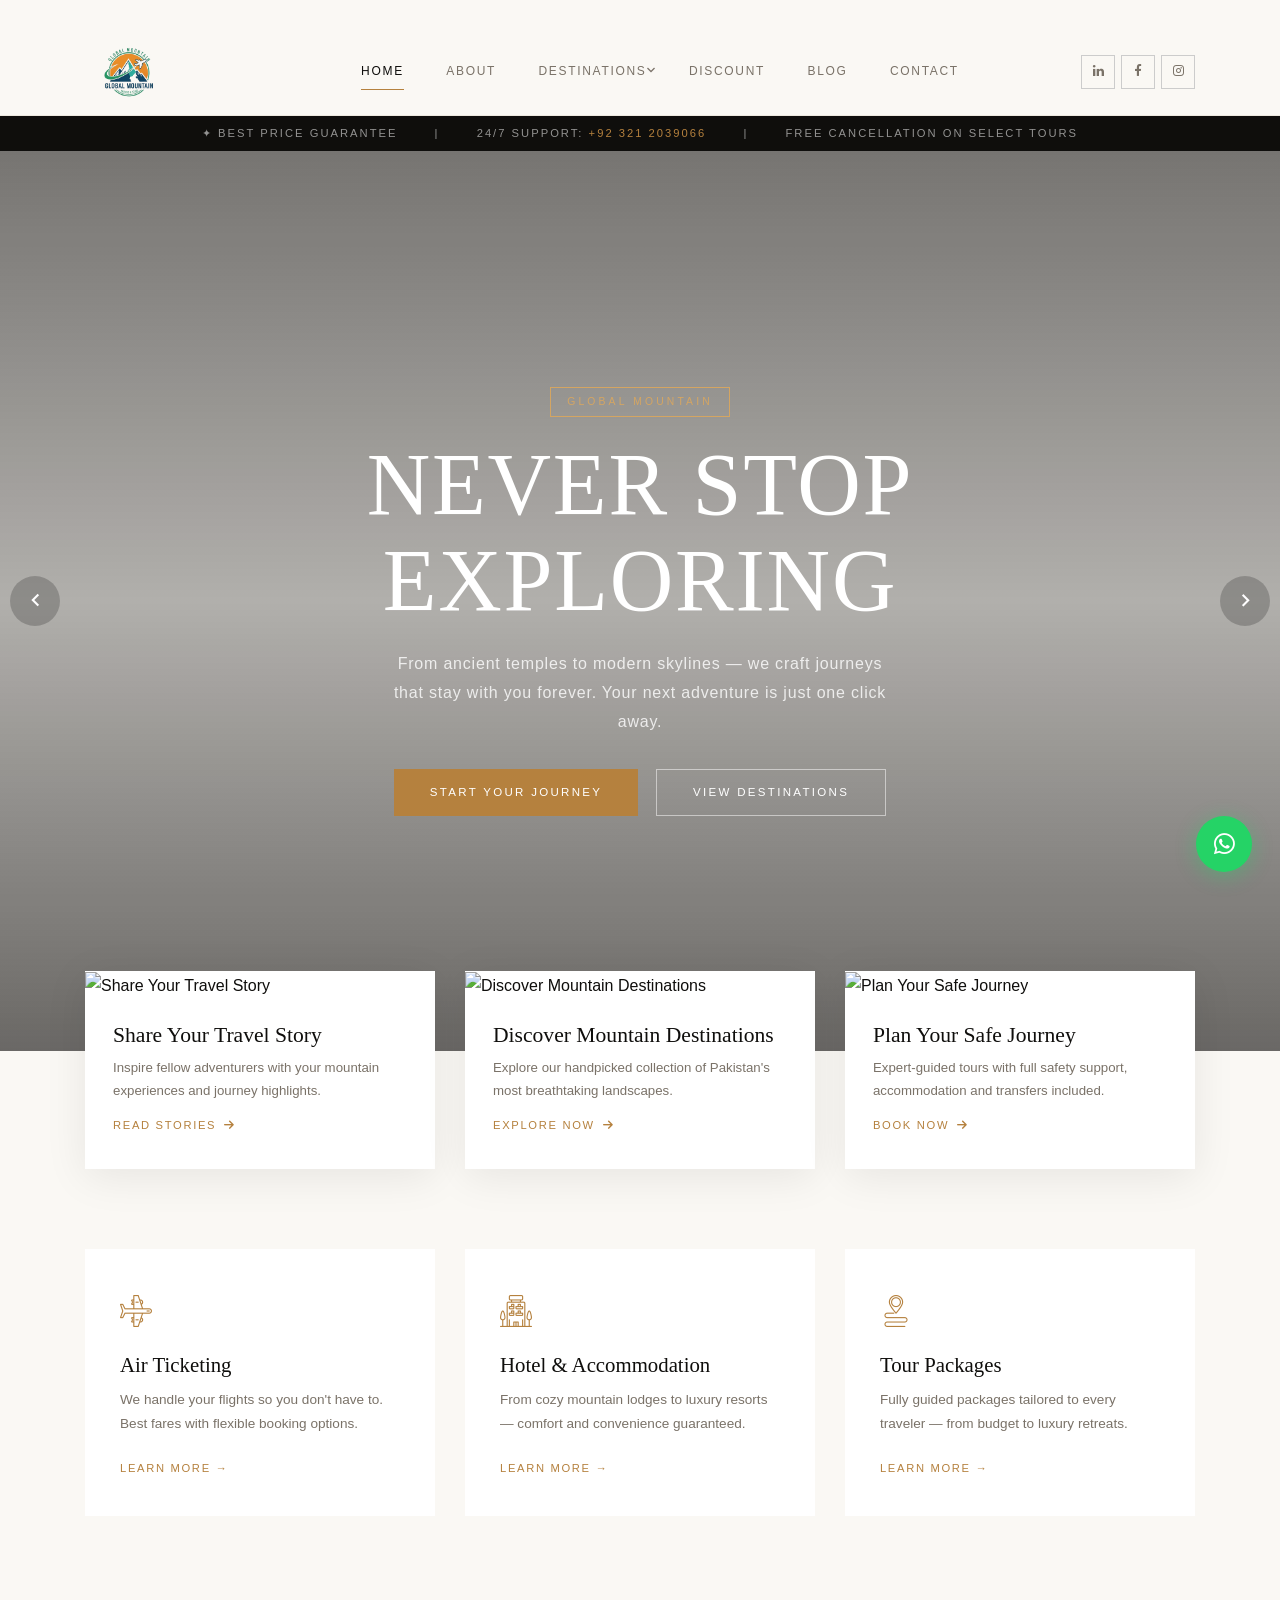
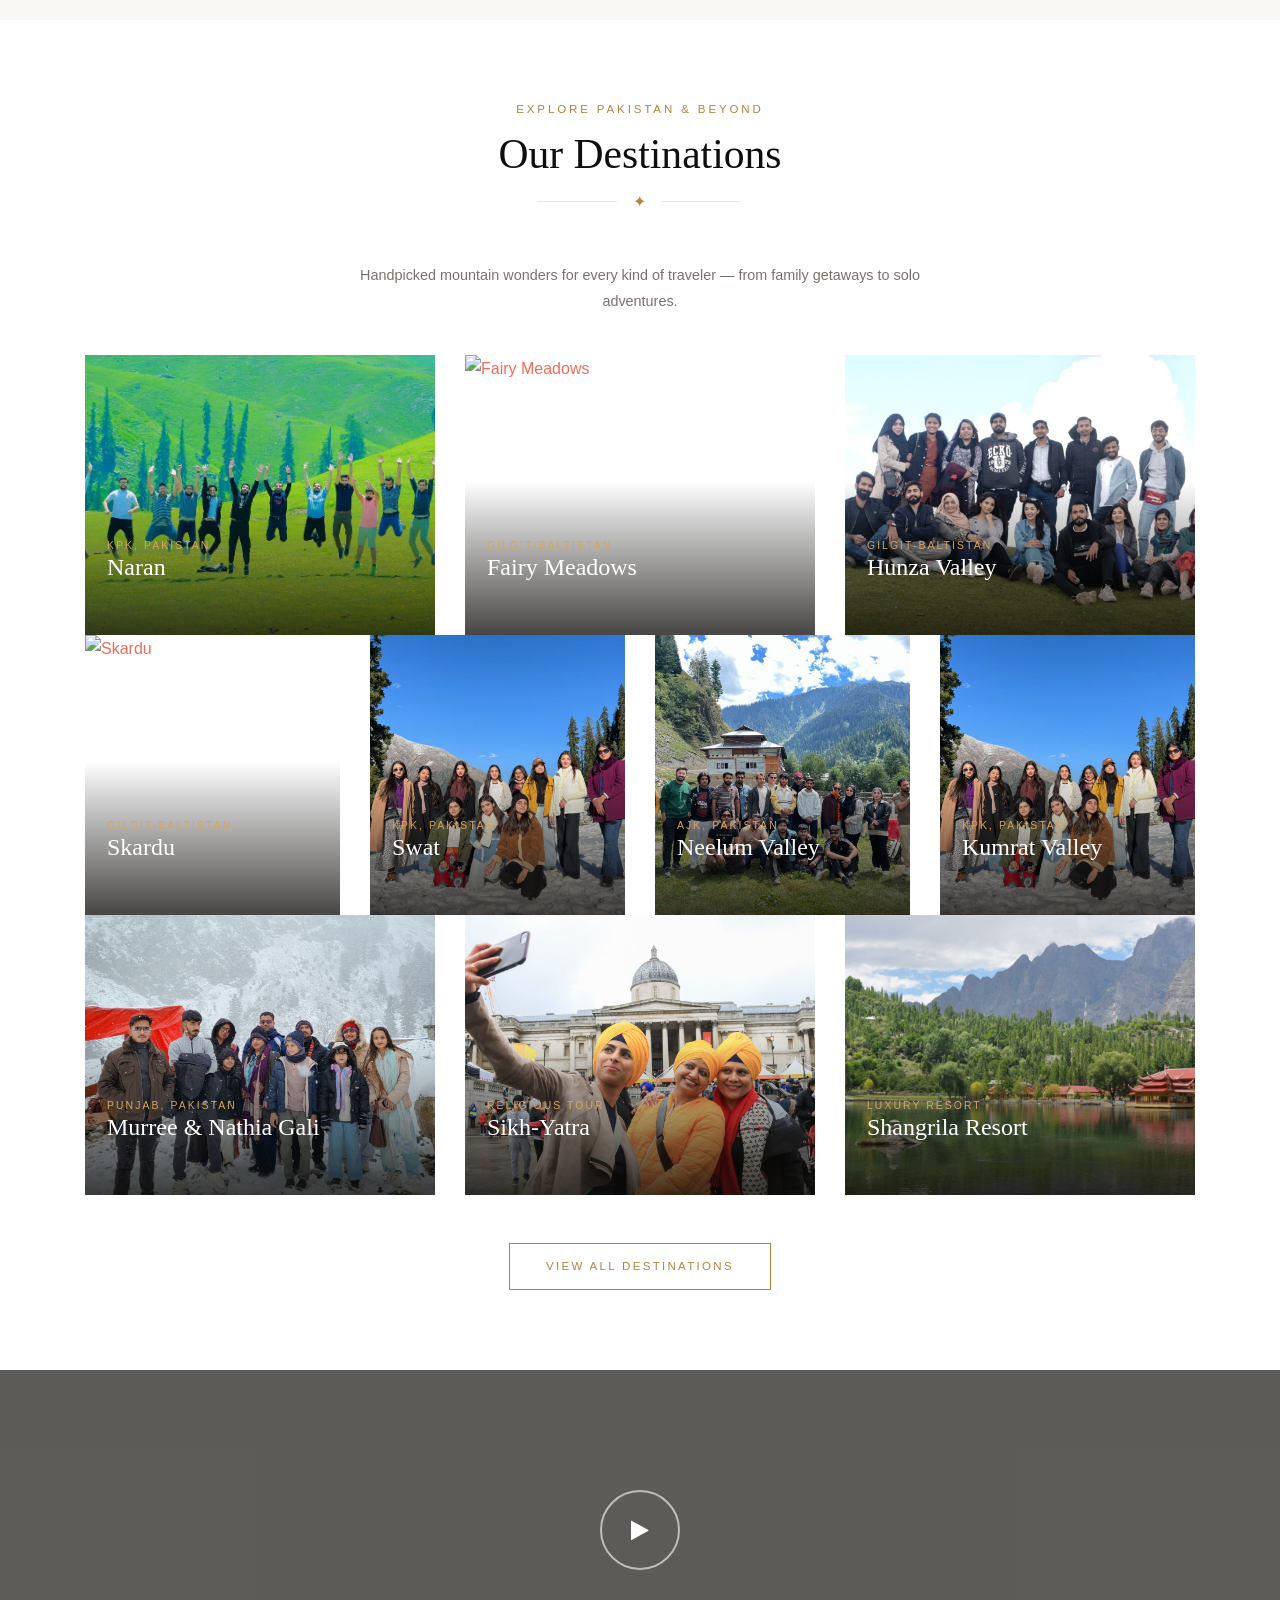
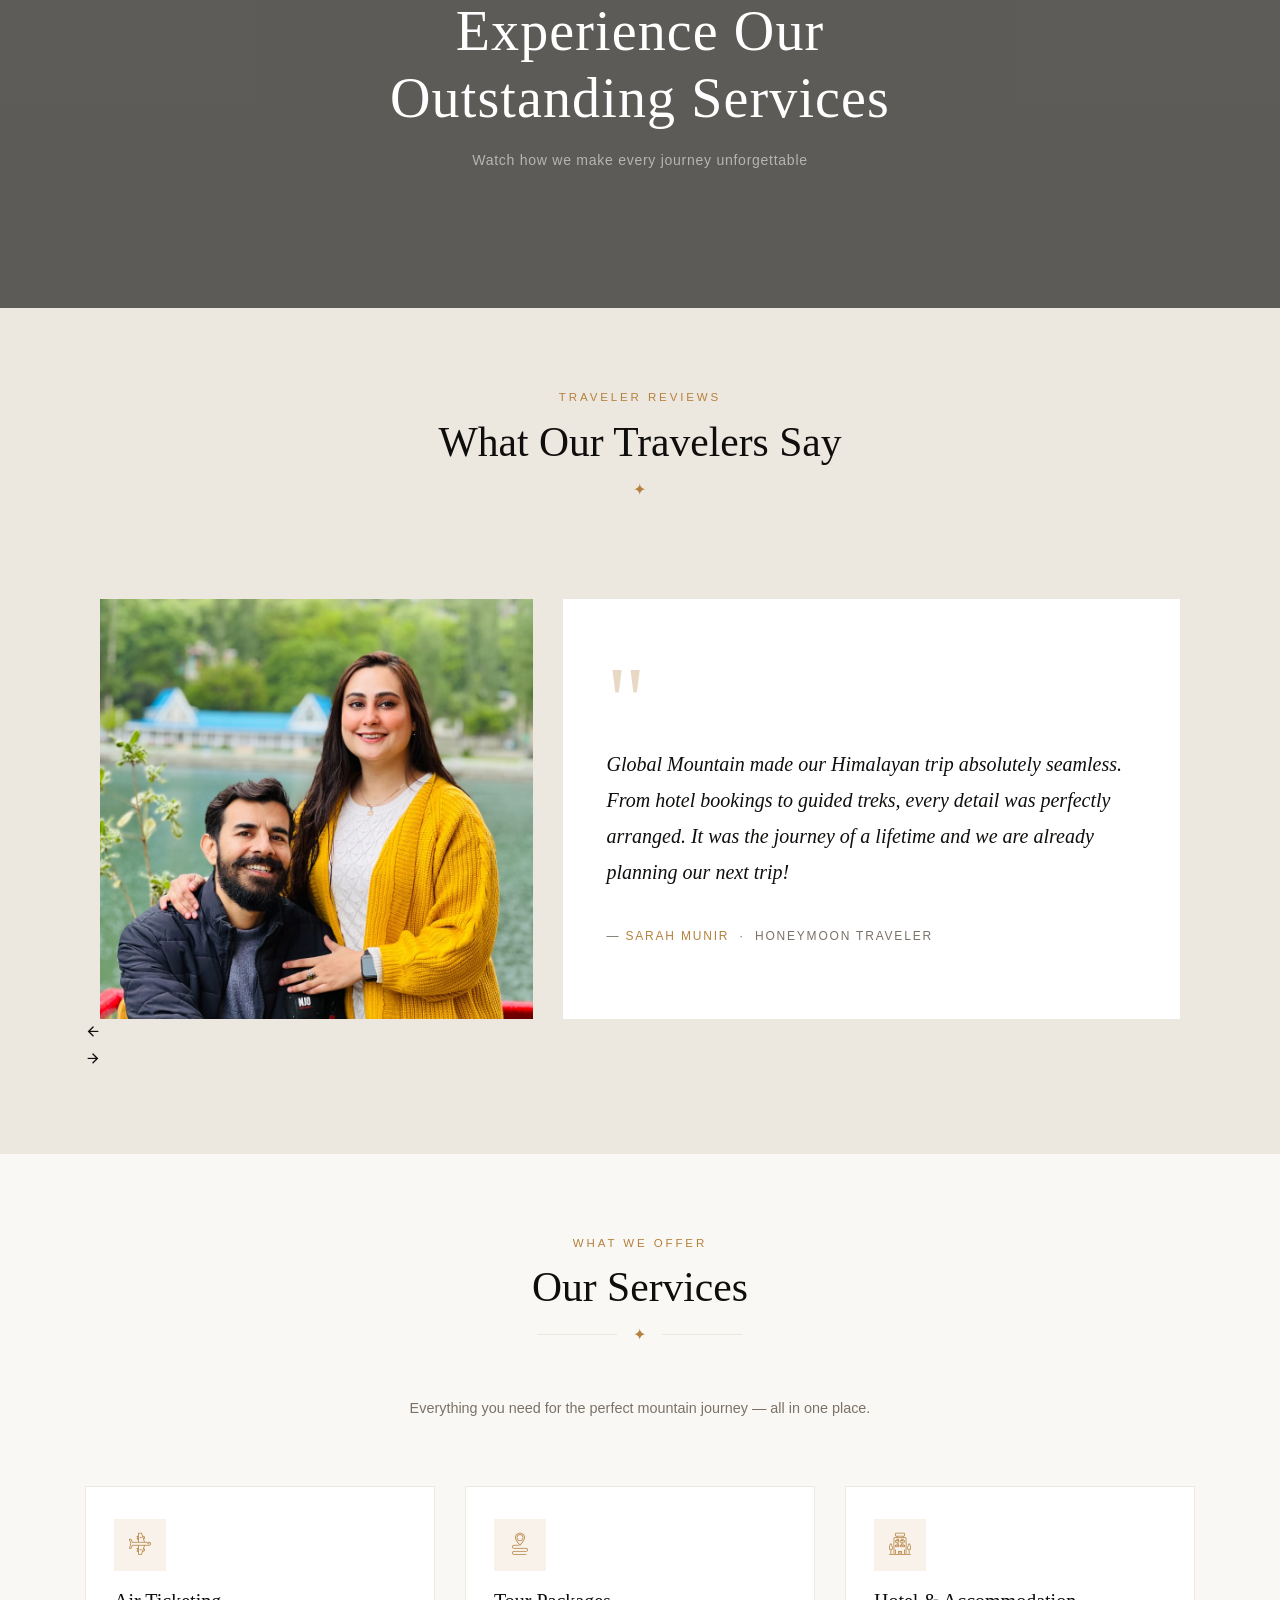
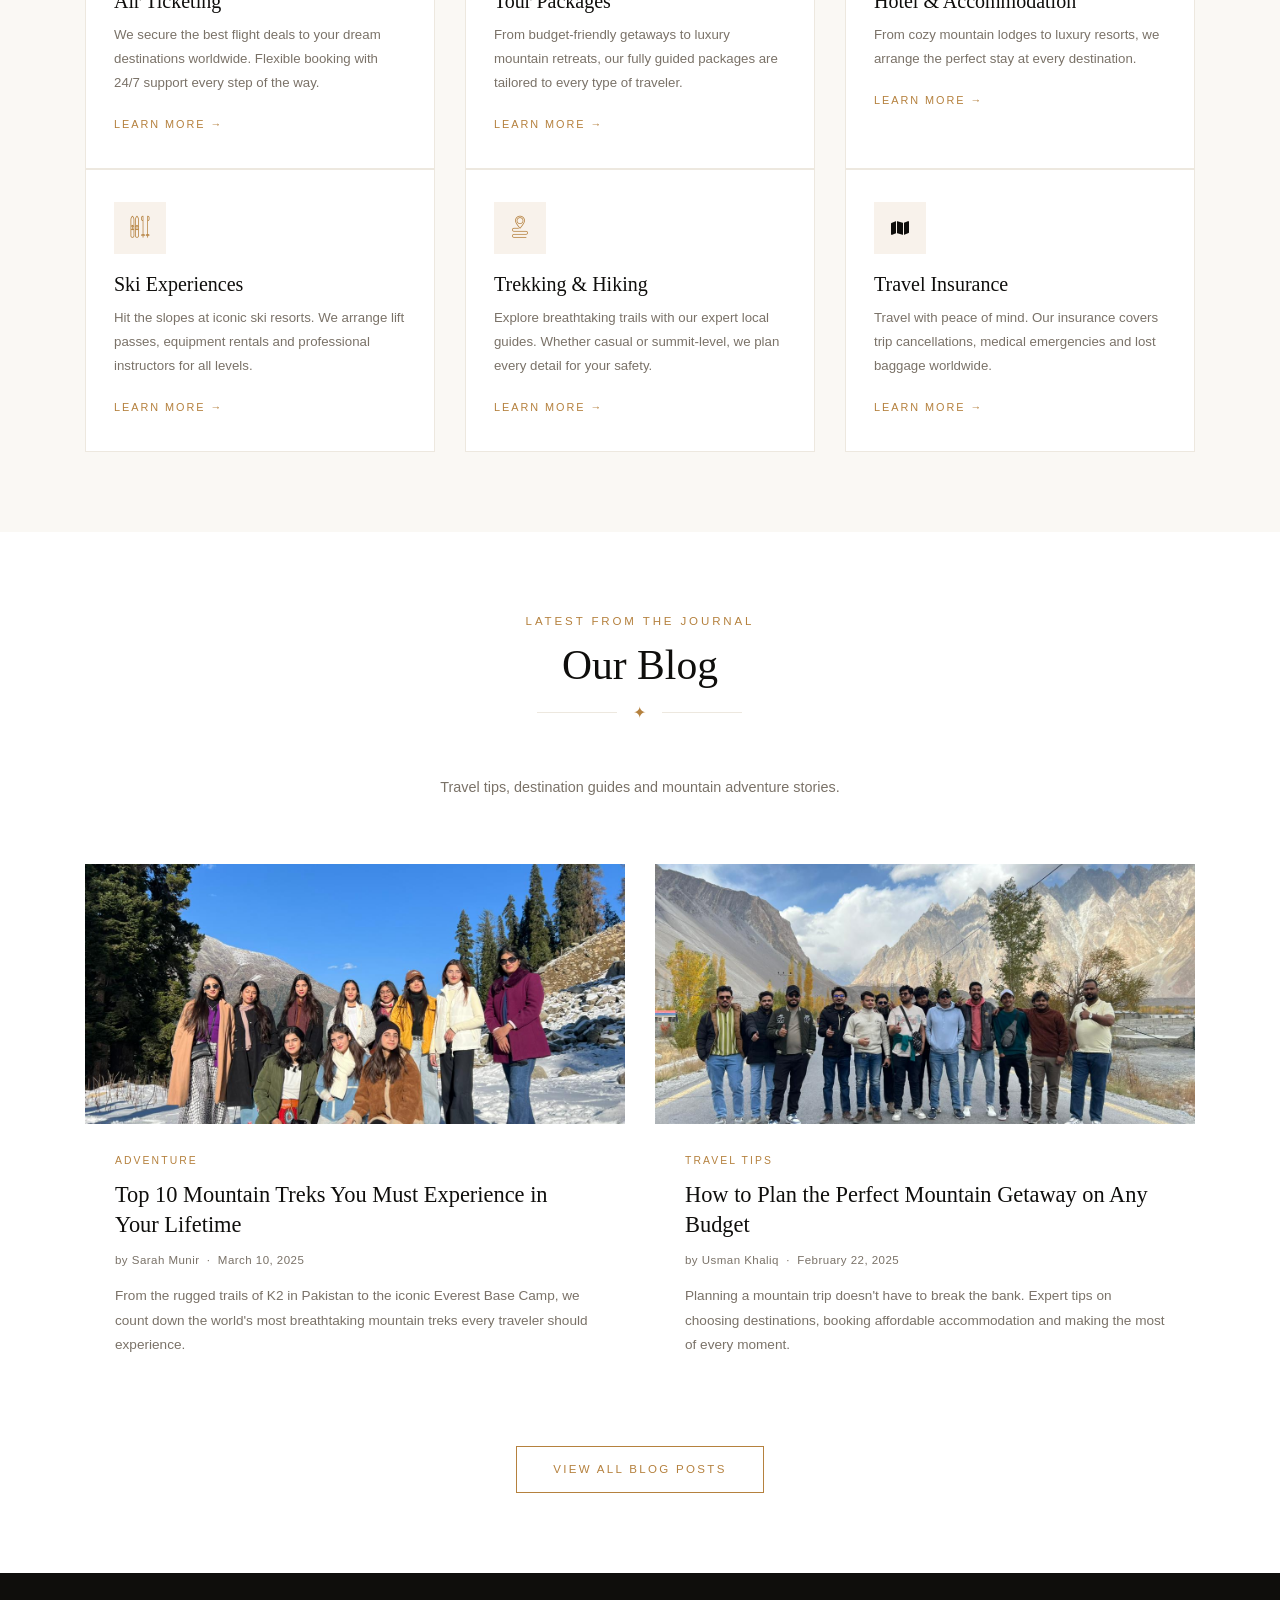
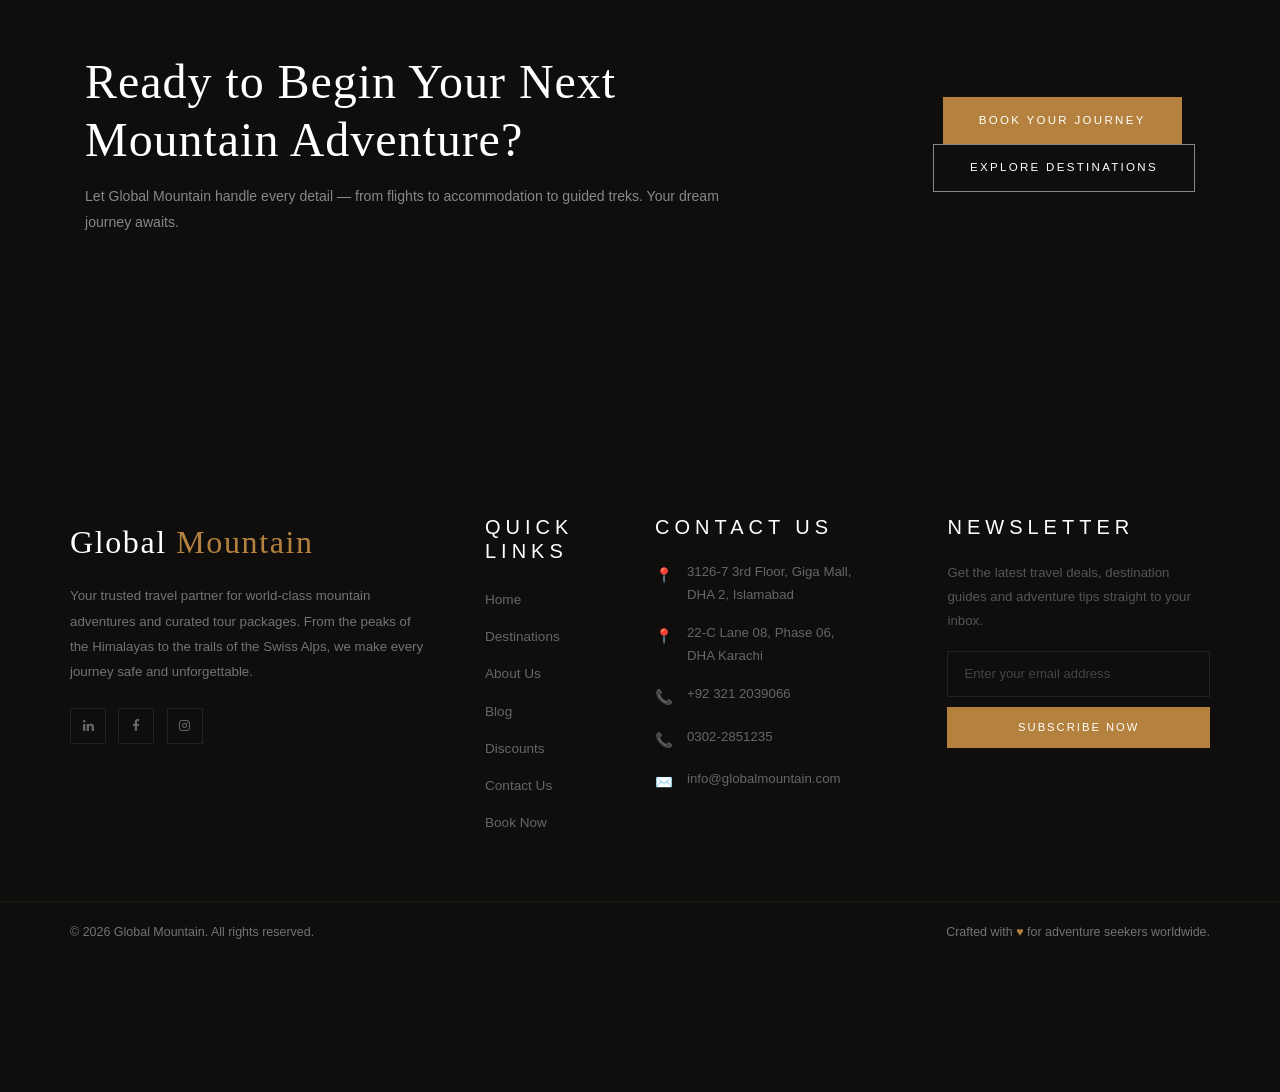
==== index.html @ f6f9fd2c "Initial commit - Global Mountain website" ====
<!DOCTYPE html>
<html lang="en">
<head>
  <title>Global Mountain &mdash; Explore the World's Greatest Journeys</title>
  <meta charset="utf-8">
  <meta name="viewport" content="width=device-width, initial-scale=1, shrink-to-fit=no">
  <meta name="description" content="Global Mountain offers curated travel experiences to the world's most breathtaking destinations. Book your dream journey today.">
  <meta name="keywords" content="travel, tours, destinations, mountain trips, global travel, adventure tours, Pakistan tours, Naran, Skardu, Hunza">
  <meta name="author" content="Global Mountain">

  <!-- Favicon -->
  <link rel="icon" type="image/png" href="images/GB-logo.png">
  <link rel="apple-touch-icon" href="images/GB-logo.png">

  <!-- Fonts -->
  <link rel="preconnect" href="https://fonts.googleapis.com">
<link href="https://fonts.googleapis.com/css2?family=Raleway:wght@300;400;500;600;700&family=Open+Sans:wght@300;400;600&display=swap" rel="stylesheet">
  <!-- Stylesheets -->
  <link rel="stylesheet" href="fonts/icomoon/style.css">
  <link rel="stylesheet" href="css/bootstrap.min.css">
  <link rel="stylesheet" href="css/magnific-popup.css">
  <link rel="stylesheet" href="css/jquery-ui.css">
  <link rel="stylesheet" href="css/owl.carousel.min.css">
  <link rel="stylesheet" href="css/owl.theme.default.min.css">
  <link rel="stylesheet" href="css/bootstrap-datepicker.css">
  <link rel="stylesheet" href="fonts/flaticon/font/flaticon.css">
  <link rel="stylesheet" href="https://cdnjs.cloudflare.com/ajax/libs/font-awesome/6.5.0/css/all.min.css"/>
  <link rel="stylesheet" href="https://cdn.jsdelivr.net/npm/mediaelement@4.2.7/build/mediaelementplayer.min.css">
  <link rel="stylesheet" href="css/aos.css">
  <link rel="stylesheet" href="css/style.css">

  <style>
    /* ─── CSS VARIABLES ─────────────────────────────────── */
    :root {
      --ink:     #0f0e0c;
      --cream:   #faf8f4;
      --sand:    #ede8df;
      --gold:    #b5813e;
      --gold-lt: #d4a562;
      --muted:   #7a7268;
      --white:   #ffffff;
      --nav-h:   88px;
    }

    *, *::before, *::after { box-sizing: border-box; }

    body {
      font-family: 'Jost', sans-serif;
      background: var(--cream);
      color: var(--ink);
      overflow-x: hidden;
    }

    /* ─── TOP ANNOUNCEMENT BAR ──────────────────────────── */
    .top-bar {
      background: var(--ink);
      color: rgba(255,255,255,0.55);
      font-size: 0.7rem;
      letter-spacing: 0.18em;
      text-transform: uppercase;
      padding: 8px 0;
      text-align: center;
    }
    .top-bar a { color: var(--gold); text-decoration: none; }
    .top-bar span { margin: 0 16px; }

    /* ─── NAVBAR ─────────────────────────────────────────── */
    .site-navbar {
      position: fixed !important;
      top: 28px;
      left: 0; right: 0;
      width: 100%;
      z-index: 999;
      background: rgba(250,248,244,0.97);
      backdrop-filter: blur(16px);
      border-bottom: 1px solid var(--sand);
      height: var(--nav-h);
      display: flex;
      align-items: center;
      transition: box-shadow 0.3s, top 0.3s;
    }
    .site-navbar.scrolled {
      top: 0;
      box-shadow: 0 4px 40px rgba(15,14,12,0.08);
    }
    body { padding-top: calc(var(--nav-h) + 28px); }

    /* Logo */
    .navbar-logo img {
      height: 70px;
      width: auto;
      transition: opacity 0.2s;
    }
    .navbar-logo img:hover { opacity: 0.85; }

    /* Nav links */
    .site-menu > li > a {
      font-family: 'Jost', sans-serif;
      font-size: 0.75rem;
      font-weight: 500;
      letter-spacing: 0.14em;
      text-transform: uppercase;
      color: var(--muted) !important;
      transition: color 0.2s;
      padding: 8px 14px !important;
      position: relative;
    }
    .site-menu > li > a::after {
      content: '';
      position: absolute;
      bottom: 0; left: 14px; right: 14px;
      height: 1px;
      background: var(--gold);
      transform: scaleX(0);
      transform-origin: left;
      transition: transform 0.3s cubic-bezier(.4,0,.2,1);
    }
    .site-menu > li.active > a,
    .site-menu > li > a:hover {
      color: var(--ink) !important;
    }
    .site-menu > li.active > a::after,
    .site-menu > li > a:hover::after { transform: scaleX(1); }

    /* Dropdown */
    .site-menu .dropdown {
      background: var(--ink);
      border-top: 2px solid var(--gold);
      padding: 8px 0;
      min-width: 190px;
    }
    .site-menu .dropdown li a {
      font-size: 0.72rem;
      letter-spacing: 0.1em;
      text-transform: uppercase;
      color: rgba(255,255,255,0.6) !important;
      padding: 8px 20px !important;
      transition: color 0.2s, padding-left 0.2s;
    }
    .site-menu .dropdown li a:hover {
      color: var(--gold) !important;
      padding-left: 26px !important;
    }

    /* Social icons in header */
    .header-social a {
      width: 34px; height: 34px;
      border: 1px solid #ccc;
      display: inline-flex;
      align-items: center;
      justify-content: center;
      color: var(--muted);
      text-decoration: none;
      margin-left: 6px;
      font-size: 0.8rem;
      transition: all 0.25s;
    }
    .header-social a:hover {
      border-color: var(--gold);
      color: var(--gold);
    }

    /* ─── HERO SLIDER ────────────────────────────────────── */
    .site-blocks-cover {
      position: relative;
      background-size: cover;
      background-position: center;
      min-height: 100vh;
      display: flex;
      align-items: center;
    }
    .site-blocks-cover.overlay::before {
      content: '';
      position: absolute;
      inset: 0;
      background: linear-gradient(to bottom, rgba(10,8,6,0.55) 0%, rgba(10,8,6,0.3) 50%, rgba(10,8,6,0.6) 100%);
    }
    .site-blocks-cover .container { position: relative; z-index: 2; }
    .site-blocks-cover h1 {
      font-family: 'Cormorant Garamond', serif;
      font-size: clamp(2.8rem, 7vw, 5.5rem);
      font-weight: 300;
      line-height: 1.1;
      letter-spacing: 0.02em;
      margin-bottom: 20px;
    }
    .site-blocks-cover p {
      font-size: 1rem;
      letter-spacing: 0.05em;
      color: rgba(255,255,255,0.8);
      max-width: 500px;
      margin: 0 auto 32px;
      line-height: 1.8;
    }
    .hero-label {
      display: inline-block;
      font-size: 0.65rem;
      letter-spacing: 0.3em;
      text-transform: uppercase;
      color: var(--gold-lt);
      border: 1px solid var(--gold-lt);
      padding: 5px 16px;
      margin-bottom: 20px;
    }

    /* ─── SECTION HEADINGS ───────────────────────────────── */
    .section-heading {
      font-family: 'Cormorant Garamond', serif;
      font-size: 2.6rem;
      font-weight: 300;
      color: var(--ink);
      line-height: 1.2;
    }
    .section-sub {
      font-size: 0.72rem;
      letter-spacing: 0.25em;
      text-transform: uppercase;
      color: var(--gold);
      margin-bottom: 10px;
      display: block;
    }
    .section-desc {
      font-size: 0.9rem;
      color: var(--muted);
      line-height: 1.8;
    }

    /* ─── FEATURE CARDS (3 top cards) ───────────────────── */
    .feature-card-wrap {
      margin-top: -80px;
      position: relative;
      z-index: 10;
    }
    .feature-card {
      background: var(--white);
      border-bottom: 3px solid transparent;
      padding: 0;
      overflow: hidden;
      transition: border-color 0.3s, transform 0.3s, box-shadow 0.3s;
      box-shadow: 0 8px 40px rgba(15,14,12,0.08);
    }
    .feature-card:hover {
      border-color: var(--gold);
      transform: translateY(-6px);
      box-shadow: 0 16px 60px rgba(15,14,12,0.12);
    }
    .feature-card img {
      width: 100%;
      height: 220px;
      object-fit: cover;
      transition: transform 0.5s;
    }
    .feature-card:hover img { transform: scale(1.04); }
    .feature-card-body {
      padding: 24px 28px 28px;
    }
    .feature-card-body h3 {
      font-family: 'Cormorant Garamond', serif;
      font-size: 1.35rem;
      font-weight: 400;
      color: var(--ink);
      margin-bottom: 8px;
    }
    .feature-card-body p {
      font-size: 0.83rem;
      color: var(--muted);
      margin: 0;
      line-height: 1.7;
    }
    .feature-card-arrow {
      display: inline-flex;
      align-items: center;
      gap: 8px;
      font-size: 0.7rem;
      letter-spacing: 0.15em;
      text-transform: uppercase;
      color: var(--gold);
      margin-top: 14px;
      text-decoration: none;
      transition: gap 0.2s;
    }
    .feature-card-arrow:hover { gap: 14px; color: var(--gold); }

    /* ─── SERVICES (3 mini) ──────────────────────────────── */
    .service-mini {
      padding: 36px 32px;
      background: var(--white);
      border-left: 3px solid transparent;
      transition: border-color 0.3s, box-shadow 0.3s;
      height: 100%;
    }
    .service-mini:hover {
      border-color: var(--gold);
      box-shadow: 0 8px 40px rgba(15,14,12,0.07);
    }
    .service-mini .unit-4-icon span {
      font-size: 2rem;
      color: var(--gold) !important;
    }
    .service-mini h3 {
      font-family: 'Cormorant Garamond', serif;
      font-size: 1.3rem;
      font-weight: 400;
      margin: 14px 0 10px;
    }
    .service-mini p {
      font-size: 0.85rem;
      color: var(--muted);
      line-height: 1.8;
    }
    .service-mini a {
      font-size: 0.7rem;
      letter-spacing: 0.15em;
      text-transform: uppercase;
      color: var(--gold);
      text-decoration: none;
    }
    .service-mini a:hover { color: var(--ink); }

    /* ─── TESTIMONIALS ───────────────────────────────────── */
    .testimonial-section { background: var(--sand); }
    .testimonial-quote {
      font-family: 'Cormorant Garamond', serif;
      font-size: 1.25rem;
      font-weight: 300;
      font-style: italic;
      line-height: 1.8;
      color: var(--ink);
    }
    .testimonial-author {
      font-size: 0.75rem;
      letter-spacing: 0.15em;
      text-transform: uppercase;
      color: var(--muted);
      margin-top: 20px;
    }
    .testimonial-author strong { color: var(--gold); }
    .testimonial-img {
      width: 100%;
      height: 420px;
      object-fit: cover;
    }
    .testimonial-box {
      background: var(--white);
      padding: 48px 44px;
      height: 100%;
      display: flex;
      flex-direction: column;
      justify-content: center;
    }
    .quote-mark {
      font-family: 'Cormorant Garamond', serif;
      font-size: 6rem;
      line-height: 0.6;
      color: var(--gold);
      opacity: 0.3;
      margin-bottom: 16px;
    }

    /* ─── DESTINATIONS GRID ──────────────────────────────── */
    .dest-card {
      position: relative;
      overflow: hidden;
      display: block;
      text-decoration: none;
    }
    .dest-card img {
      width: 100%;
      height: 280px;
      object-fit: cover;
      transition: transform 0.6s cubic-bezier(.4,0,.2,1);
      display: block;
    }
    .dest-card:hover img { transform: scale(1.08); }
    .dest-card-overlay {
      position: absolute;
      inset: 0;
      background: linear-gradient(to top, rgba(10,8,6,0.75) 0%, transparent 55%);
      display: flex;
      flex-direction: column;
      justify-content: flex-end;
      padding: 24px 22px;
      transition: background 0.3s;
    }
    .dest-card:hover .dest-card-overlay {
      background: linear-gradient(to top, rgba(10,8,6,0.85) 0%, rgba(10,8,6,0.2) 55%);
    }
    .dest-card-name {
      font-family: 'Cormorant Garamond', serif;
      font-size: 1.5rem;
      font-weight: 300;
      color: var(--white);
      line-height: 1;
      margin-bottom: 4px;
    }
    .dest-card-tag {
      font-size: 0.65rem;
      letter-spacing: 0.2em;
      text-transform: uppercase;
      color: var(--gold-lt);
    }
    .dest-card-explore {
      font-size: 0.65rem;
      letter-spacing: 0.2em;
      text-transform: uppercase;
      color: rgba(255,255,255,0.5);
      margin-top: 10px;
      opacity: 0;
      transform: translateY(6px);
      transition: opacity 0.3s, transform 0.3s;
    }
    .dest-card:hover .dest-card-explore {
      opacity: 1;
      transform: translateY(0);
    }

    /* ─── VIDEO SECTION ──────────────────────────────────── */
    .video-section {
      position: relative;
      background-size: cover;
      background-position: center;
      background-attachment: fixed;
      padding: 120px 0;
    }
    .video-section::before {
      content: '';
      position: absolute;
      inset: 0;
      background: rgba(10,8,6,0.65);
    }
    .video-section .container { position: relative; z-index: 2; }
    .play-btn {
      width: 80px; height: 80px;
      border: 2px solid rgba(255,255,255,0.6);
      border-radius: 50%;
      display: inline-flex;
      align-items: center;
      justify-content: center;
      color: var(--white);
      font-size: 1.4rem;
      text-decoration: none;
      transition: all 0.3s;
      margin-bottom: 28px;
    }
    .play-btn:hover {
      background: var(--gold);
      border-color: var(--gold);
      color: var(--white);
      transform: scale(1.1);
    }
    .video-title {
      font-family: 'Cormorant Garamond', serif;
      font-size: clamp(2rem, 5vw, 3.5rem);
      font-weight: 300;
      color: var(--white);
      letter-spacing: 0.02em;
    }

    /* ─── FULL SERVICES ──────────────────────────────────── */
    .service-full {
      padding: 32px 28px;
      border: 1px solid var(--sand);
      background: var(--white);
      transition: border-color 0.3s, box-shadow 0.3s, transform 0.3s;
      height: 100%;
    }
    .service-full:hover {
      border-color: var(--gold);
      box-shadow: 0 12px 48px rgba(15,14,12,0.07);
      transform: translateY(-4px);
    }
    .service-icon {
      width: 52px; height: 52px;
      background: rgba(181,129,62,0.1);
      display: flex; align-items: center; justify-content: center;
      margin-bottom: 18px;
    }
    .service-icon span { font-size: 1.4rem; color: var(--gold) !important; }
    .service-full h3 {
      font-family: 'Cormorant Garamond', serif;
      font-size: 1.25rem;
      font-weight: 400;
      margin-bottom: 10px;
    }
    .service-full p {
      font-size: 0.83rem;
      color: var(--muted);
      line-height: 1.8;
      margin-bottom: 14px;
    }
    .service-full a {
      font-size: 0.68rem;
      letter-spacing: 0.18em;
      text-transform: uppercase;
      color: var(--gold);
      text-decoration: none;
    }

    /* ─── BLOG ───────────────────────────────────────────── */
    .blog-card {
      background: var(--white);
      overflow: hidden;
      transition: box-shadow 0.3s, transform 0.3s;
    }
    .blog-card:hover {
      box-shadow: 0 12px 48px rgba(15,14,12,0.1);
      transform: translateY(-4px);
    }
    .blog-card img {
      width: 100%;
      height: 260px;
      object-fit: cover;
      transition: transform 0.5s;
    }
    .blog-card:hover img { transform: scale(1.04); }
    .blog-card-body { padding: 28px 30px 32px; }
    .blog-category {
      font-size: 0.65rem;
      letter-spacing: 0.2em;
      text-transform: uppercase;
      color: var(--gold);
      margin-bottom: 10px;
      display: block;
    }
    .blog-card-body h2 {
      font-family: 'Cormorant Garamond', serif;
      font-size: 1.4rem;
      font-weight: 400;
      line-height: 1.35;
      margin-bottom: 10px;
    }
    .blog-card-body h2 a {
      color: var(--ink);
      text-decoration: none;
      transition: color 0.2s;
    }
    .blog-card-body h2 a:hover { color: var(--gold); }
    .blog-meta {
      font-size: 0.72rem;
      color: var(--muted);
      letter-spacing: 0.04em;
      margin-bottom: 14px;
    }
    .blog-card-body p {
      font-size: 0.85rem;
      color: var(--muted);
      line-height: 1.8;
    }

    /* ─── CTA STRIP ──────────────────────────────────────── */
    .cta-strip {
      background: var(--ink);
      padding: 80px 0;
    }
    .cta-strip h2 {
      font-family: 'Cormorant Garamond', serif;
      font-size: clamp(2rem, 4vw, 3rem);
      font-weight: 300;
      color: var(--white);
      letter-spacing: 0.02em;
    }
    .cta-strip p {
      color: rgba(255,255,255,0.5);
      font-size: 0.88rem;
      line-height: 1.8;
    }

    /* ─── BUTTONS ────────────────────────────────────────── */
    .btn-gold {
      background: var(--gold);
      color: var(--white);
      border: none;
      padding: 14px 36px;
      font-size: 0.72rem;
      letter-spacing: 0.2em;
      text-transform: uppercase;
      text-decoration: none;
      display: inline-block;
      transition: background 0.2s, transform 0.15s;
    }
    .btn-gold:hover {
      background: #9e6d2e;
      color: var(--white);
      transform: translateY(-2px);
    }
    .btn-outline-gold {
      background: transparent;
      color: var(--gold);
      border: 1px solid var(--gold);
      padding: 13px 36px;
      font-size: 0.72rem;
      letter-spacing: 0.2em;
      text-transform: uppercase;
      text-decoration: none;
      display: inline-block;
      transition: all 0.2s;
    }
    .btn-outline-gold:hover {
      background: var(--gold);
      color: var(--white);
    }
    .btn-outline-white {
      background: transparent;
      color: var(--white);
      border: 1px solid rgba(255,255,255,0.5);
      padding: 13px 36px;
      font-size: 0.72rem;
      letter-spacing: 0.2em;
      text-transform: uppercase;
      text-decoration: none;
      display: inline-block;
      transition: all 0.2s;
    }
    .btn-outline-white:hover {
      background: var(--white);
      color: var(--ink);
      border-color: var(--white);
    }

    /* ─── FOOTER ─────────────────────────────────────────── */
    .site-footer {
      background: #0f0e0c;
      color: #888;
      font-family: 'Jost', sans-serif;
    }
    .footer-top { padding: 72px 0 56px; }
    .footer-brand-name {
      font-family: 'Cormorant Garamond', serif;
      font-size: 2rem;
      font-weight: 300;
      color: var(--white);
      letter-spacing: 0.05em;
      margin-bottom: 14px;
    }
    .footer-brand-name span { color: var(--gold); }
    .footer-about {
      font-size: 0.83rem;
      line-height: 1.9;
      color: #666;
      margin-bottom: 24px;
    }
    .footer-social a {
      width: 36px; height: 36px;
      border: 1px solid #222;
      display: inline-flex;
      align-items: center;
      justify-content: center;
      color: #666;
      text-decoration: none;
      margin-right: 8px;
      font-size: 0.8rem;
      transition: all 0.25s;
    }
    .footer-social a:hover {
      border-color: var(--gold);
      color: var(--gold);
    }
    .footer-heading {
      font-size: 0.7rem;
      letter-spacing: 0.25em;
      text-transform: uppercase;
      color: var(--white);
      font-weight: 500;
      margin-bottom: 22px;
    }
    .footer-links { list-style: none; padding: 0; margin: 0; }
    .footer-links li { margin-bottom: 10px; }
    .footer-links a {
      font-size: 0.85rem;
      color: #666;
      text-decoration: none;
      transition: color 0.2s, padding-left 0.2s;
      display: inline-block;
    }
    .footer-links a:hover {
      color: var(--gold);
      padding-left: 6px;
    }
    .footer-contact-item {
      display: flex;
      gap: 14px;
      align-items: flex-start;
      margin-bottom: 16px;
    }
    .footer-contact-icon { color: var(--gold); font-size: 0.9rem; margin-top: 2px; flex-shrink: 0; }
    .footer-contact-text { font-size: 0.83rem; color: #666; line-height: 1.7; }
    .footer-contact-text a { color: #666; text-decoration: none; transition: color 0.2s; }
    .footer-contact-text a:hover { color: var(--gold); }
    .footer-newsletter input {
      background: transparent;
      border: 1px solid #222;
      color: var(--white);
      padding: 11px 16px;
      font-size: 0.82rem;
      width: 100%;
      outline: none;
      margin-bottom: 10px;
      font-family: 'Jost', sans-serif;
      transition: border-color 0.2s;
    }
    .footer-newsletter input:focus { border-color: var(--gold); }
    .footer-newsletter input::placeholder { color: #444; }
    .footer-newsletter button {
      background: var(--gold);
      color: var(--white);
      border: none;
      padding: 11px 16px;
      font-size: 0.7rem;
      letter-spacing: 0.18em;
      text-transform: uppercase;
      cursor: pointer;
      width: 100%;
      font-family: 'Jost', sans-serif;
      transition: background 0.2s;
    }
    .footer-newsletter button:hover { background: #9e6d2e; }
    .footer-divider { border-top: 1px solid #1a1814; }
    .footer-bottom {
      padding: 20px 0;
      font-size: 0.78rem;
      color: #444;
    }

    /* ─── WHATSAPP BUTTON ────────────────────────────────── */
    .whatsapp-float {
      position: fixed;
      bottom: 28px;
      right: 28px;
      z-index: 9999;
      width: 56px; height: 56px;
      background: #25D366;
      color: var(--white);
      border-radius: 50%;
      display: flex;
      align-items: center;
      justify-content: center;
      text-decoration: none;
      box-shadow: 0 4px 20px rgba(37,211,102,0.4);
      transition: all 0.3s;
      font-size: 1.5rem;
    }
    .whatsapp-float:hover {
      transform: scale(1.12);
      background: #1ebe5a;
      color: var(--white);
      box-shadow: 0 6px 28px rgba(37,211,102,0.5);
    }

    /* ─── TOUR POPUP ─────────────────────────────────────── */
    .tour_popup {
      display: none;
      position: fixed;
      inset: 0;
      background: rgba(0,0,0,0.65);
      z-index: 99999;
      align-items: center;
      justify-content: center;
    }
    .tour_popup_content {
      background: var(--white);
      max-width: 480px;
      width: 90%;
      margin: auto;
      padding: 44px 40px;
      position: relative;
      border-top: 3px solid var(--gold);
      box-shadow: 0 24px 80px rgba(0,0,0,0.25);
      animation: popupFade 0.3s ease;
    }
    @keyframes popupFade {
      from { opacity: 0; transform: translateY(20px); }
      to   { opacity: 1; transform: translateY(0); }
    }
    .tour_popup_content h2 {
      font-family: 'Cormorant Garamond', serif;
      font-size: 1.6rem;
      font-weight: 400;
      color: var(--ink);
      margin-bottom: 10px;
    }
    .tour_popup_content p {
      font-size: 0.87rem;
      color: var(--muted);
      line-height: 1.7;
      margin-bottom: 24px;
    }
    .close_popup {
      position: absolute;
      top: 16px; right: 20px;
      font-size: 1.3rem;
      color: #bbb;
      cursor: pointer;
      transition: color 0.2s;
    }
    .close_popup:hover { color: var(--ink); }
    .whatsapp_btn_popup {
      display: inline-flex;
      align-items: center;
      gap: 10px;
      background: #25D366;
      color: var(--white);
      padding: 13px 26px;
      font-size: 0.8rem;
      letter-spacing: 0.1em;
      text-transform: uppercase;
      text-decoration: none;
      transition: background 0.2s, transform 0.2s;
    }
    .whatsapp_btn_popup:hover {
      background: #1ebe5a;
      color: var(--white);
      transform: translateY(-2px);
    }

    /* ─── DIVIDER ────────────────────────────────────────── */
    .ornament-divider {
      display: flex;
      align-items: center;
      gap: 16px;
      justify-content: center;
      margin: 0 auto 48px;
    }
    .ornament-divider::before,
    .ornament-divider::after {
      content: '';
      flex: 1;
      max-width: 80px;
      height: 1px;
      background: var(--sand);
    }
    .ornament-divider span {
      color: var(--gold);
      font-size: 1rem;
    }

    /* ─── MOBILE ─────────────────────────────────────────── */
    @media (max-width: 1199px) {
      .header-social { display: none; }
    }
    @media (max-width: 767px) {
      .feature-card-wrap { margin-top: 0; }
      .testimonial-img { height: 280px; }
      .site-blocks-cover h1 { font-size: 2.4rem; }
    }
  </style>
</head>
<body>

<!-- TOP BAR -->
<div class="top-bar">
  <span>✦ Best Price Guarantee</span>
  <span>|</span>
  <span>24/7 Support: <a href="tel:+923212039066">+92 321 2039066</a></span>
  <span>|</span>
  <span>Free cancellation on select tours</span>
</div>

<div class="site-wrap">

  <!-- MOBILE MENU -->
  <div class="site-mobile-menu">
    <div class="site-mobile-menu-header">
      <div class="site-mobile-menu-close mt-3">
        <span class="icon-close2 js-menu-toggle"></span>
      </div>
    </div>
    <div class="site-mobile-menu-body"></div>
  </div>

  <!-- ── HEADER ─────────────────────────────────────────── -->
  <header class="site-navbar py-1" role="banner" id="mainHeader">
    <div class="container">
      <div class="row align-items-center">

        <div class="col-6 col-xl-2 navbar-logo">
          <h1 class="mb-0">
            <a href="index.html">
              <img src="images/GB-logo.png" alt="Global Mountain">
            </a>
          </h1>
        </div>

        <div class="col-10 col-md-8 d-none d-xl-block">
          <nav class="site-navigation position-relative text-right text-lg-center" role="navigation">
            <ul class="site-menu js-clone-nav mx-auto d-none d-lg-block">
              <li class="active"><a href="index.html">Home</a></li>
              <li><a href="about.html">About</a></li>
              <li class="has-children">
                <a href="destination.html">Destinations</a>
                <ul class="dropdown">
                  <li><a href="destination.html">Naran</a></li>
                  <li><a href="destination.html">Swat</a></li>
                  <li><a href="destination.html">Skardu</a></li>
                  <li><a href="destination.html">Fairy Meadows</a></li>
                  <li><a href="destination.html">Hunza Valley</a></li>
                  <li><a href="destination.html">Sikh-Yatra</a></li>
                </ul>
              </li>
              <li><a href="discount.html">Discount</a></li>
              <li><a href="blog.html">Blog</a></li>
              <li><a href="contact.html">Contact</a></li>
            </ul>
          </nav>
        </div>

        <div class="col-6 col-xl-2 text-right">
          <div class="header-social d-none d-xl-inline-flex align-items-center">
            <a href="https://www.linkedin.com/company/globalmountain" target="_blank" title="LinkedIn"
              onmouseover="this.style.borderColor='var(--gold)'; this.style.color='var(--gold)';"
              onmouseout="this.style.borderColor='#ccc'; this.style.color='var(--muted)';">
              <span class="icon-linkedin"></span>
            </a>
            <a href="https://www.facebook.com/share/1BEBB5dZsY/" target="_blank" title="Facebook"
              onmouseover="this.style.borderColor='var(--gold)'; this.style.color='var(--gold)';"
              onmouseout="this.style.borderColor='#ccc'; this.style.color='var(--muted)';">
              <span class="icon-facebook"></span>
            </a>
            <a href="https://www.instagram.com/globalmountaintravelsandtours?igsh=MTc0cDJjNXl0aGVkMg==" target="_blank" title="Instagram"
              onmouseover="this.style.borderColor='var(--gold)'; this.style.color='var(--gold)';"
              onmouseout="this.style.borderColor='#ccc'; this.style.color='var(--muted)';">
              <span class="icon-instagram"></span>
            </a>
          </div>
          <div class="d-inline-block d-xl-none ml-md-0 mr-auto py-3" style="position: relative; top: 3px;">
            <a href="#" class="site-menu-toggle js-menu-toggle text-black"><span class="icon-menu h3"></span></a>
          </div>
        </div>

      </div>
    </div>
  </header>

  <!-- ── HERO SLIDER ──────────────────────────────────────── -->
  <div class="slide-one-item home-slider owl-carousel">

    <div class="site-blocks-cover overlay" style="background-image: url(images/waqar-15.png);" data-aos="fade" data-stellar-background-ratio="0.5">
      <div class="container">
        <div class="row align-items-center justify-content-center text-center">
          <div class="col-md-8" data-aos="fade-up" data-aos-delay="300">
            <span class="hero-label">Global Mountain</span>
            <h1 class="text-white font-weight-light">Never Stop<br>Exploring</h1>
            <p>From ancient temples to modern skylines — we craft journeys that stay with you forever. Your next adventure is just one click away.</p>
            <a href="contact.html" class="btn-gold">Start Your Journey</a>
            &nbsp;&nbsp;
            <a href="destination.html" class="btn-outline-white">View Destinations</a>
          </div>
        </div>
      </div>
    </div>

    <div class="site-blocks-cover overlay" style="background-image: url(images/waqar-25.png);" data-aos="fade" data-stellar-background-ratio="0.5">
      <div class="container">
        <div class="row align-items-center justify-content-center text-center">
          <div class="col-md-8" data-aos="fade-up" data-aos-delay="300">
            <span class="hero-label">Discover Pakistan</span>
            <h1 class="text-white font-weight-light">Fall in Love with<br>Every Destination</h1>
            <p>Every mountain has a story, every path leads to wonder. Let Global Mountain guide you to the places that take your breath away.</p>
            <a href="destination.html" class="btn-gold">Explore Destinations</a>
          </div>
        </div>
      </div>
    </div>

  </div>

  <!-- ── FEATURE CARDS ────────────────────────────────────── -->
  <div class="site-section" style="padding-top: 0; padding-bottom: 0; background: var(--cream);">
    <div class="container feature-card-wrap">
      <div class="row g-0">
        <div class="col-md-4">
          <div class="feature-card">
            <img src="images/waqar-11.png" alt="Share Your Travel Story">
            <div class="feature-card-body">
              <h3>Share Your Travel Story</h3>
              <p>Inspire fellow adventurers with your mountain experiences and journey highlights.</p>
              <a href="blog.html" class="feature-card-arrow">Read Stories <i class="fa fa-arrow-right"></i></a>
            </div>
          </div>
        </div>
        <div class="col-md-4">
          <div class="feature-card">
            <img src="images/waqar-2.png" alt="Discover Mountain Destinations">
            <div class="feature-card-body">
              <h3>Discover Mountain Destinations</h3>
              <p>Explore our handpicked collection of Pakistan's most breathtaking landscapes.</p>
              <a href="destination.html" class="feature-card-arrow">Explore Now <i class="fa fa-arrow-right"></i></a>
            </div>
          </div>
        </div>
        <div class="col-md-4">
          <div class="feature-card">
            <img src="images/waqar-23.png" alt="Plan Your Safe Journey">
            <div class="feature-card-body">
              <h3>Plan Your Safe Journey</h3>
              <p>Expert-guided tours with full safety support, accommodation and transfers included.</p>
              <a href="contact.html" class="feature-card-arrow">Book Now <i class="fa fa-arrow-right"></i></a>
            </div>
          </div>
        </div>
      </div>
    </div>
  </div>

  <!-- ── MINI SERVICES ─────────────────────────────────────── -->
  <div class="site-section" style="background: var(--cream); padding-top: 80px;">
    <div class="container">
      <div class="row">
        <div class="col-md-4 mb-4">
          <div class="service-mini">
            <div class="unit-4-icon"><span class="flaticon-airplane"></span></div>
            <h3>Air Ticketing</h3>
            <p>We handle your flights so you don't have to. Best fares with flexible booking options.</p>
            <a href="contact.html">Learn More →</a>
          </div>
        </div>
        <div class="col-md-4 mb-4">
          <div class="service-mini">
            <div class="unit-4-icon"><span class="flaticon-hotel"></span></div>
            <h3>Hotel & Accommodation</h3>
            <p>From cozy mountain lodges to luxury resorts — comfort and convenience guaranteed.</p>
            <a href="contact.html">Learn More →</a>
          </div>
        </div>
        <div class="col-md-4 mb-4">
          <div class="service-mini">
            <div class="unit-4-icon"><span class="flaticon-route"></span></div>
            <h3>Tour Packages</h3>
            <p>Fully guided packages tailored to every traveler — from budget to luxury retreats.</p>
            <a href="destination.html">Learn More →</a>
          </div>
        </div>
      </div>
    </div>
  </div>

  <!-- ── DESTINATIONS ──────────────────────────────────────── -->
  <div class="site-section" style="background: var(--white); padding-top: 80px; padding-bottom: 80px;">
    <div class="container">
      <div class="row justify-content-center mb-4">
        <div class="col-md-7 text-center">
          <span class="section-sub">Explore Pakistan & Beyond</span>
          <h2 class="section-heading">Our Destinations</h2>
          <div class="ornament-divider"><span>✦</span></div>
          <p class="section-desc">Handpicked mountain wonders for every kind of traveler — from family getaways to solo adventures.</p>
        </div>
      </div>
      <div class="row g-3 mt-3">
        <div class="col-md-4 col-lg-4">
          <a href="destination.html" class="dest-card">
            <img src="images/ser-1.jpeg" alt="Naran">
            <div class="dest-card-overlay">
              <span class="dest-card-tag">KPK, Pakistan</span>
              <div class="dest-card-name">Naran</div>
              <div class="dest-card-explore">Explore destination →</div>
            </div>
          </a>
        </div>
        <div class="col-md-4 col-lg-4">
          <a href="destination.html" class="dest-card">
            <img src="images/waqar-15.png" alt="Fairy Meadows">
            <div class="dest-card-overlay">
              <span class="dest-card-tag">Gilgit-Baltistan</span>
              <div class="dest-card-name">Fairy Meadows</div>
              <div class="dest-card-explore">Explore destination →</div>
            </div>
          </a>
        </div>
        <div class="col-md-4 col-lg-4">
          <a href="destination.html" class="dest-card">
            <img src="images/hunza.jpeg" alt="Hunza Valley">
            <div class="dest-card-overlay">
              <span class="dest-card-tag">Gilgit-Baltistan</span>
              <div class="dest-card-name">Hunza Valley</div>
              <div class="dest-card-explore">Explore destination →</div>
            </div>
          </a>
        </div>
        <div class="col-md-4 col-lg-3">
          <a href="destination.html" class="dest-card">
            <img src="images/waqar-23.png" alt="Skardu">
            <div class="dest-card-overlay">
              <span class="dest-card-tag">Gilgit-Baltistan</span>
              <div class="dest-card-name">Skardu</div>
              <div class="dest-card-explore">Explore destination →</div>
            </div>
          </a>
        </div>
        <div class="col-md-4 col-lg-3">
          <a href="destination.html" class="dest-card">
            <img src="images/gilgit.jpeg" alt="Swat">
            <div class="dest-card-overlay">
              <span class="dest-card-tag">KPK, Pakistan</span>
              <div class="dest-card-name">Swat</div>
              <div class="dest-card-explore">Explore destination →</div>
            </div>
          </a>
        </div>
        <div class="col-md-4 col-lg-3">
          <a href="destination.html" class="dest-card">
            <img src="images/neelum.jpeg" alt="Neelum Valley">
            <div class="dest-card-overlay">
              <span class="dest-card-tag">AJK, Pakistan</span>
              <div class="dest-card-name">Neelum Valley</div>
              <div class="dest-card-explore">Explore destination →</div>
            </div>
          </a>
        </div>
        <div class="col-md-6 col-lg-3">
          <a href="destination.html" class="dest-card">
            <img src="images/kumrat.jpeg" alt="Kumrat Valley">
            <div class="dest-card-overlay">
              <span class="dest-card-tag">KPK, Pakistan</span>
              <div class="dest-card-name">Kumrat Valley</div>
              <div class="dest-card-explore">Explore destination →</div>
            </div>
          </a>
        </div>
        <div class="col-md-3 col-lg-4">
          <a href="destination.html" class="dest-card">
            <img src="images/muree.jpeg" alt="Murree Nathia Gali">
            <div class="dest-card-overlay">
              <span class="dest-card-tag">Punjab, Pakistan</span>
              <div class="dest-card-name">Murree &amp; Nathia Gali</div>
              <div class="dest-card-explore">Explore destination →</div>
            </div>
          </a>
        </div>
        <div class="col-md-3 col-lg-4">
          <a href="destination.html" class="dest-card">
            <img src="images/sikh-yitra.avif" alt="Sikh Yatra">
            <div class="dest-card-overlay">
              <span class="dest-card-tag">Religious Tour</span>
              <div class="dest-card-name">Sikh-Yatra</div>
              <div class="dest-card-explore">Explore destination →</div>
            </div>
          </a>
        </div>
        <div class="col-md-3 col-lg-4">
  <a href="destination.html" class="dest-card">
    <img src="images/Shangrila Resort.jpg" alt="Shangrila Resort Skardu">
    <div class="dest-card-overlay">
      <span class="dest-card-tag">Luxury Resort</span>
      <div class="dest-card-name">Shangrila Resort</div>
      <div class="dest-card-explore">Explore destination →</div>
    </div>
  </a>
</div>
      </div>
      <div class="text-center mt-5">
        <a href="destination.html" class="btn-outline-gold">View All Destinations</a>
      </div>
    </div>
  </div>

  <!-- ── VIDEO SECTION ─────────────────────────────────────── -->
  <div class="video-section" style="background-image: url(images/waqar-8.png);">
    <div class="container">
      <div class="row align-items-center justify-content-center text-center">
        <div class="col-md-7" data-aos="fade-up" data-aos-delay="200">
          <a href="https://www.youtube.com/watch?v=loJgXLTvBQs" class="play-btn popup-youtube">
            <span class="icon-play"></span>
          </a>
          <h2 class="video-title">Experience Our<br>Outstanding Services</h2>
          <p style="color: rgba(255,255,255,0.55); font-size: 0.88rem; margin-top: 16px; letter-spacing: 0.05em;">Watch how we make every journey unforgettable</p>
        </div>
      </div>
    </div>
  </div>

  <!-- ── TESTIMONIALS ──────────────────────────────────────── -->
  <div class="site-section testimonial-section">
    <div class="container">
      <div class="row justify-content-center mb-5">
        <div class="col-md-7 text-center">
          <span class="section-sub">Traveler Reviews</span>
          <h2 class="section-heading">What Our Travelers Say</h2>
          <div class="ornament-divider"><span>✦</span></div>
        </div>
      </div>
      <div class="nonloop-block-13 owl-carousel">

        <div class="item">
          <div class="container">
            <div class="row align-items-stretch">
              <div class="col-lg-5 mb-4 mb-lg-0">
                <img src="images/waqar-32.png" alt="Sarah Munir" class="testimonial-img w-100">
              </div>
              <div class="col-lg-7">
                <div class="testimonial-box">
                  <div class="quote-mark">"</div>
                  <p class="testimonial-quote">Global Mountain made our Himalayan trip absolutely seamless. From hotel bookings to guided treks, every detail was perfectly arranged. It was the journey of a lifetime and we are already planning our next trip!</p>
                  <div class="testimonial-author">— <strong>Sarah Munir</strong> &nbsp;·&nbsp; Honeymoon Traveler</div>
                </div>
              </div>
            </div>
          </div>
        </div>

        <div class="item">
          <div class="container">
            <div class="row align-items-stretch">
              <div class="col-lg-5 mb-4 mb-lg-0">
                <img src="images/waqar-27.png" alt="Daniel Fernandez" class="testimonial-img w-100">
              </div>
              <div class="col-lg-7">
                <div class="testimonial-box">
                  <div class="quote-mark">"</div>
                  <p class="testimonial-quote">I have traveled with many agencies but Global Mountain truly stands out. The tour package was beyond my expectations — stunning scenery, great accommodation and a friendly guide throughout.</p>
                  <div class="testimonial-author">— <strong>Daniel Fernandez</strong> &nbsp;·&nbsp; International Traveler</div>
                </div>
              </div>
            </div>
          </div>
        </div>

        <div class="item">
          <div class="container">
            <div class="row align-items-stretch">
              <div class="col-lg-5 mb-4 mb-lg-0">
                <img src="images/waqar-31.png" alt="Waqar Ahmed" class="testimonial-img w-100">
              </div>
              <div class="col-lg-7">
                <div class="testimonial-box">
                  <div class="quote-mark">"</div>
                  <p class="testimonial-quote">Booking with Global Mountain was the best decision I made for my family vacation. The team handled everything from flights to accommodations. Our kids still talk about the mountain views every single day!</p>
                  <div class="testimonial-author">— <strong>Waqar Ahmed</strong> &nbsp;·&nbsp; Family Adventure Tour</div>
                </div>
              </div>
            </div>
          </div>
        </div>

      </div>
    </div>
  </div>

  <!-- ── FULL SERVICES ─────────────────────────────────────── -->
  <div class="site-section" style="background: var(--cream); padding: 80px 0;">
    <div class="container">
      <div class="row justify-content-center mb-5">
        <div class="col-md-7 text-center">
          <span class="section-sub">What We Offer</span>
          <h2 class="section-heading">Our Services</h2>
          <div class="ornament-divider"><span>✦</span></div>
          <p class="section-desc">Everything you need for the perfect mountain journey — all in one place.</p>
        </div>
      </div>
      <div class="row g-4">
        <div class="col-md-6 col-lg-4">
          <div class="service-full">
            <div class="service-icon"><span class="flaticon-airplane"></span></div>
            <h3>Air Ticketing</h3>
            <p>We secure the best flight deals to your dream destinations worldwide. Flexible booking with 24/7 support every step of the way.</p>
            <a href="contact.html">Learn More →</a>
          </div>
        </div>
        <div class="col-md-6 col-lg-4">
          <div class="service-full">
            <div class="service-icon"><span class="flaticon-route"></span></div>
            <h3>Tour Packages</h3>
            <p>From budget-friendly getaways to luxury mountain retreats, our fully guided packages are tailored to every type of traveler.</p>
            <a href="destination.html">Learn More →</a>
          </div>
        </div>
        <div class="col-md-6 col-lg-4">
          <div class="service-full">
            <div class="service-icon"><span class="flaticon-hotel"></span></div>
            <h3>Hotel & Accommodation</h3>
            <p>From cozy mountain lodges to luxury resorts, we arrange the perfect stay at every destination.</p>
            <a href="contact.html">Learn More →</a>
          </div>
        </div>
        <div class="col-md-6 col-lg-4">
          <div class="service-full">
            <div class="service-icon"><span class="flaticon-ski"></span></div>
            <h3>Ski Experiences</h3>
            <p>Hit the slopes at iconic ski resorts. We arrange lift passes, equipment rentals and professional instructors for all levels.</p>
            <a href="destination.html">Learn More →</a>
          </div>
        </div>
        <div class="col-md-6 col-lg-4">
          <div class="service-full">
            <div class="service-icon"><span class="flaticon-route"></span></div>
            <h3>Trekking & Hiking</h3>
            <p>Explore breathtaking trails with our expert local guides. Whether casual or summit-level, we plan every detail for your safety.</p>
            <a href="destination.html">Learn More →</a>
          </div>
        </div>
        <div class="col-md-6 col-lg-4">
          <div class="service-full">
            <div class="service-icon">
  <i class="fas fa-map"></i>
</div>
            <h3>Travel Insurance</h3>
            <p>Travel with peace of mind. Our insurance covers trip cancellations, medical emergencies and lost baggage worldwide.</p>
            <a href="contact.html">Learn More →</a>
          </div>
        </div>
      </div>
    </div>
  </div>

  <!-- ── BLOG ──────────────────────────────────────────────── -->
  <div class="site-section" style="background: var(--white); padding: 80px 0;">
    <div class="container">
      <div class="row justify-content-center mb-5">
        <div class="col-md-7 text-center">
          <span class="section-sub">Latest from the Journal</span>
          <h2 class="section-heading">Our Blog</h2>
          <div class="ornament-divider"><span>✦</span></div>
          <p class="section-desc">Travel tips, destination guides and mountain adventure stories.</p>
        </div>
      </div>
      <div class="row">
        <div class="col-md-6 mb-4">
          <div class="blog-card">
            <img src="images/blog-2.jpeg" alt="Top 10 Mountain Treks">
            <div class="blog-card-body">
              <span class="blog-category">Adventure</span>
              <h2><a href="blog.html">Top 10 Mountain Treks You Must Experience in Your Lifetime</a></h2>
              <div class="blog-meta">by Sarah Munir &nbsp;·&nbsp; March 10, 2025</div>
              <p>From the rugged trails of K2 in Pakistan to the iconic Everest Base Camp, we count down the world's most breathtaking mountain treks every traveler should experience.</p>
            </div>
          </div>
        </div>
        <div class="col-md-6 mb-4">
          <div class="blog-card">
            <img src="images/blog-1.jpeg" alt="Plan the Perfect Mountain Getaway">
            <div class="blog-card-body">
              <span class="blog-category">Travel Tips</span>
              <h2><a href="blog.html">How to Plan the Perfect Mountain Getaway on Any Budget</a></h2>
              <div class="blog-meta">by Usman Khaliq &nbsp;·&nbsp; February 22, 2025</div>
              <p>Planning a mountain trip doesn't have to break the bank. Expert tips on choosing destinations, booking affordable accommodation and making the most of every moment.</p>
            </div>
          </div>
        </div>
      </div>
      <div class="text-center mt-3">
        <a href="blog.html" class="btn-outline-gold">View All Blog Posts</a>
      </div>
    </div>
  </div>

  <!-- ── CTA STRIP ─────────────────────────────────────────── -->
  <div class="cta-strip">
    <div class="container">
      <div class="row align-items-center">
        <div class="col-lg-7 mb-4 mb-lg-0">
          <h2>Ready to Begin Your Next<br>Mountain Adventure?</h2>
          <p class="mt-3 mb-0">Let Global Mountain handle every detail — from flights to accommodation to guided treks. Your dream journey awaits.</p>
        </div>
        <div class="col-lg-5 text-lg-right">
          <a href="contact.html" class="btn-gold">Book Your Journey</a>
          &nbsp;&nbsp;
          <a href="destination.html" class="btn-outline-white mt-2 mt-sm-0">Explore Destinations</a>
        </div>
      </div>
    </div>
  </div>

  <!-- ── FOOTER ─────────────────────────────────────────────── -->
  <footer class="site-footer">
    <div class="container footer-top">
      <div class="row">

        <!-- Brand -->
        <div class="col-lg-4 mb-5 mb-lg-0">
          <div class="footer-brand-name">Global <span>Mountain</span></div>
          <p class="footer-about">Your trusted travel partner for world-class mountain adventures and curated tour packages. From the peaks of the Himalayas to the trails of the Swiss Alps, we make every journey safe and unforgettable.</p>
          <div class="footer-social">
            <a href="https://www.linkedin.com/company/globalmountain" target="_blank" title="LinkedIn"><span class="icon-linkedin"></span></a>
            <a href="https://www.facebook.com/share/1BEBB5dZsY/" target="_blank" title="Facebook"><span class="icon-facebook"></span></a>
            <a href="https://www.instagram.com/globalmountaintravelsandtours?igsh=MTc0cDJjNXl0aGVkMg==" target="_blank" title="Instagram"><span class="icon-instagram"></span></a>
          </div>
        </div>

        <!-- Quick Links -->
        <div class="col-lg-2 col-md-4 mb-5 mb-lg-0" style="padding-left: 40px;">
          <h5 class="footer-heading">Quick Links</h5>
          <ul class="footer-links">
            <li><a href="index.html">Home</a></li>
            <li><a href="destination.html">Destinations</a></li>
            <li><a href="about.html">About Us</a></li>
            <li><a href="blog.html">Blog</a></li>
            <li><a href="discount.html">Discounts</a></li>
            <li><a href="contact.html">Contact Us</a></li>
            <li><a href="contact.html">Book Now</a></li>
          </ul>
        </div>

        <!-- Contact -->
        <div class="col-lg-3 col-md-4 mb-5 mb-lg-0">
          <h5 class="footer-heading">Contact Us</h5>
          <div class="footer-contact-item">
            <span class="footer-contact-icon">📍</span>
            <span class="footer-contact-text">3126-7 3rd Floor, Giga Mall,<br>DHA 2, Islamabad</span>
          </div>
          <div class="footer-contact-item">
            <span class="footer-contact-icon">📍</span>
            <span class="footer-contact-text">22-C Lane 08, Phase 06,<br>DHA Karachi</span>
          </div>
          <div class="footer-contact-item">
            <span class="footer-contact-icon">📞</span>
            <span class="footer-contact-text"><a href="tel:+923212039066">+92 321 2039066</a></span>
          </div>
          <div class="footer-contact-item">
            <span class="footer-contact-icon">📞</span>
            <span class="footer-contact-text"><a href="tel:+923022851235">0302-2851235</a></span>
          </div>
          <div class="footer-contact-item">
            <span class="footer-contact-icon">✉️</span>
            <span class="footer-contact-text"><a href="mailto:info@globalmountain.com">info@globalmountain.com</a></span>
          </div>
        </div>

        <!-- Newsletter -->
        <div class="col-lg-3 col-md-4">
          <h5 class="footer-heading">Newsletter</h5>
          <p style="font-size: 0.83rem; color: #555; line-height: 1.8; margin-bottom: 18px;">Get the latest travel deals, destination guides and adventure tips straight to your inbox.</p>
          <div class="footer-newsletter">
            <form action="#" method="post">
              <input type="email" placeholder="Enter your email address">
              <button type="submit">Subscribe Now</button>
            </form>
          </div>
        </div>

      </div>
    </div>

    <div class="footer-divider"></div>

    <div class="container footer-bottom">
      <div class="row align-items-center">
        <div class="col-md-6 text-center text-md-left">
          <p style="margin:0;">&copy; <script>document.write(new Date().getFullYear());</script> Global Mountain. All rights reserved.</p>
        </div>
        <div class="col-md-6 text-center text-md-right">
          <p style="margin:0;">Crafted with <span style="color:var(--gold);">♥</span> for adventure seekers worldwide.</p>
        </div>
      </div>
    </div>
  </footer>

  <!-- ── WHATSAPP FLOATING BUTTON ───────────────────────────── -->
  <a href="https://wa.me/923212039066?text=Hello%20Global%20Mountain!%20🏔️✈️%0AI'm%20interested%20in%20your%20travel%20packages%20and%20upcoming%20destinations.%20Please%20share%20details."
    target="_blank" class="whatsapp-float" title="Chat with Global Mountain">
    <i class="fab fa-whatsapp"></i>
  </a>

  <!-- ── TOUR POPUP ─────────────────────────────────────────── -->
  <div id="tourPopup" class="tour_popup">
    <div class="tour_popup_content">
      <span class="close_popup">&times;</span>
      <h2 id="popupTitle"></h2>
      <p id="popupDesc"></p>
      <a id="whatsappLink" class="whatsapp_btn_popup" target="_blank">
        <i class="fab fa-whatsapp"></i> Book on WhatsApp
      </a>
    </div>
  </div>

</div><!-- end site-wrap -->

<!-- ── SCRIPTS ───────────────────────────────────────────────── -->
<script src="js/jquery-3.3.1.min.js"></script>
<script src="js/jquery-migrate-3.0.1.min.js"></script>
<script src="js/jquery-ui.js"></script>
<script src="js/popper.min.js"></script>
<script src="js/bootstrap.min.js"></script>
<script src="js/owl.carousel.min.js"></script>
<script src="js/jquery.stellar.min.js"></script>
<script src="js/jquery.countdown.min.js"></script>
<script src="js/jquery.magnific-popup.min.js"></script>
<script src="js/bootstrap-datepicker.min.js"></script>
<script src="js/aos.js"></script>
<script src="js/main.js"></script>

<script>
$(document).ready(function(){

  // Sticky header
  $(window).scroll(function(){
    if($(this).scrollTop() > 10){
      $('#mainHeader').addClass('scrolled');
    } else {
      $('#mainHeader').removeClass('scrolled');
    }
  });

  // YouTube popup
  $('.popup-youtube').magnificPopup({
    type: 'iframe',
    mainClass: 'mfp-fade',
    removalDelay: 160,
    preloader: false,
    fixedContentPos: false
  });

  // Tour Popup - open
  $(".openPopup").click(function(e){
    e.preventDefault();
    var title = $(this).data("title");
    var desc  = $(this).data("desc");
    $("#popupTitle").text(title);
    $("#popupDesc").text(desc);
    var msg = encodeURIComponent(
      "Hello Global Mountain! 🏔️\nI am interested in the " + title + " tour package. Please share more details and pricing."
    );
    $("#whatsappLink").attr("href","https://wa.me/923212039066?text=" + msg);
    $("#tourPopup").fadeIn(300);
  });

  // Tour Popup - close
  $(".close_popup").click(function(){
    $("#tourPopup").fadeOut(300);
  });
  $("#tourPopup").click(function(e){
    if($(e.target).is("#tourPopup")){ $("#tourPopup").fadeOut(300); }
  });
  $(document).keyup(function(e){
    if(e.key === "Escape"){ $("#tourPopup").fadeOut(300); }
  });

});
</script>

</body>
</html>
---- fonts/icomoon/style.css ----
@font-face {
  font-family: 'icomoon';
  src:  url('fonts/icomoon.eot?10si43');
  src:  url('fonts/icomoon.eot?10si43#iefix') format('embedded-opentype'),
    url('fonts/icomoon.ttf?10si43') format('truetype'),
    url('fonts/icomoon.woff?10si43') format('woff'),
    url('fonts/icomoon.svg?10si43#icomoon') format('svg');
  font-weight: normal;
  font-style: normal;
}

[class^="icon-"], [class*=" icon-"] {
  /* use !important to prevent issues with browser extensions that change fonts */
  font-family: 'icomoon' !important;
  speak: none;
  font-style: normal;
  font-weight: normal;
  font-variant: normal;
  text-transform: none;
  line-height: 1;

  /* Better Font Rendering =========== */
  -webkit-font-smoothing: antialiased;
  -moz-osx-font-smoothing: grayscale;
}

.icon-asterisk:before {
  content: "\f069";
}
.icon-plus:before {
  content: "\f067";
}
.icon-question:before {
  content: "\f128";
}
.icon-minus:before {
  content: "\f068";
}
.icon-glass:before {
  content: "\f000";
}
.icon-music:before {
  content: "\f001";
}
.icon-search:before {
  content: "\f002";
}
.icon-envelope-o:before {
  content: "\f003";
}
.icon-heart:before {
  content: "\f004";
}
.icon-star:before {
  content: "\f005";
}
.icon-star-o:before {
  content: "\f006";
}
.icon-user:before {
  content: "\f007";
}
.icon-film:before {
  content: "\f008";
}
.icon-th-large:before {
  content: "\f009";
}
.icon-th:before {
  content: "\f00a";
}
.icon-th-list:before {
  content: "\f00b";
}
.icon-check:before {
  content: "\f00c";
}
.icon-close:before {
  content: "\f00d";
}
.icon-remove:before {
  content: "\f00d";
}
.icon-times:before {
  content: "\f00d";
}
.icon-search-plus:before {
  content: "\f00e";
}
.icon-search-minus:before {
  content: "\f010";
}
.icon-power-off:before {
  content: "\f011";
}
.icon-signal:before {
  content: "\f012";
}
.icon-cog:before {
  content: "\f013";
}
.icon-gear:before {
  content: "\f013";
}
.icon-trash-o:before {
  content: "\f014";
}
.icon-home:before {
  content: "\f015";
}
.icon-file-o:before {
  content: "\f016";
}
.icon-clock-o:before {
  content: "\f017";
}
.icon-road:before {
  content: "\f018";
}
.icon-download:before {
  content: "\f019";
}
.icon-arrow-circle-o-down:before {
  content: "\f01a";
}
.icon-arrow-circle-o-up:before {
  content: "\f01b";
}
.icon-inbox:before {
  content: "\f01c";
}
.icon-play-circle-o:before {
  content: "\f01d";
}
.icon-repeat:before {
  content: "\f01e";
}
.icon-rotate-right:before {
  content: "\f01e";
}
.icon-refresh:before {
  content: "\f021";
}
.icon-list-alt:before {
  content: "\f022";
}
.icon-lock:before {
  content: "\f023";
}
.icon-flag:before {
  content: "\f024";
}
.icon-headphones:before {
  content: "\f025";
}
.icon-volume-off:before {
  content: "\f026";
}
.icon-volume-down:before {
  content: "\f027";
}
.icon-volume-up:before {
  content: "\f028";
}
.icon-qrcode:before {
  content: "\f029";
}
.icon-barcode:before {
  content: "\f02a";
}
.icon-tag:before {
  content: "\f02b";
}
.icon-tags:before {
  content: "\f02c";
}
.icon-book:before {
  content: "\f02d";
}
.icon-bookmark:before {
  content: "\f02e";
}
.icon-print:before {
  content: "\f02f";
}
.icon-camera:before {
  content: "\f030";
}
.icon-font:before {
  content: "\f031";
}
.icon-bold:before {
  content: "\f032";
}
.icon-italic:before {
  content: "\f033";
}
.icon-text-height:before {
  content: "\f034";
}
.icon-text-width:before {
  content: "\f035";
}
.icon-align-left:before {
  content: "\f036";
}
.icon-align-center:before {
  content: "\f037";
}
.icon-align-right:before {
  content: "\f038";
}
.icon-align-justify:before {
  content: "\f039";
}
.icon-list:before {
  content: "\f03a";
}
.icon-dedent:before {
  content: "\f03b";
}
.icon-outdent:before {
  content: "\f03b";
}
.icon-indent:before {
  content: "\f03c";
}
.icon-video-camera:before {
  content: "\f03d";
}
.icon-image:before {
  content: "\f03e";
}
.icon-photo:before {
  content: "\f03e";
}
.icon-picture-o:before {
  content: "\f03e";
}
.icon-pencil:before {
  content: "\f040";
}
.icon-map-marker:before {
  content: "\f041";
}
.icon-adjust:before {
  content: "\f042";
}
.icon-tint:before {
  content: "\f043";
}
.icon-edit:before {
  content: "\f044";
}
.icon-pencil-square-o:before {
  content: "\f044";
}
.icon-share-square-o:before {
  content: "\f045";
}
.icon-check-square-o:before {
  content: "\f046";
}
.icon-arrows:before {
  content: "\f047";
}
.icon-step-backward:before {
  content: "\f048";
}
.icon-fast-backward:before {
  content: "\f049";
}
.icon-backward:before {
  content: "\f04a";
}
.icon-play:before {
  content: "\f04b";
}
.icon-pause:before {
  content: "\f04c";
}
.icon-stop:before {
  content: "\f04d";
}
.icon-forward:before {
  content: "\f04e";
}
.icon-fast-forward:before {
  content: "\f050";
}
.icon-step-forward:before {
  content: "\f051";
}
.icon-eject:before {
  content: "\f052";
}
.icon-chevron-left:before {
  content: "\f053";
}
.icon-chevron-right:before {
  content: "\f054";
}
.icon-plus-circle:before {
  content: "\f055";
}
.icon-minus-circle:before {
  content: "\f056";
}
.icon-times-circle:before {
  content: "\f057";
}
.icon-check-circle:before {
  content: "\f058";
}
.icon-question-circle:before {
  content: "\f059";
}
.icon-info-circle:before {
  content: "\f05a";
}
.icon-crosshairs:before {
  content: "\f05b";
}
.icon-times-circle-o:before {
  content: "\f05c";
}
.icon-check-circle-o:before {
  content: "\f05d";
}
.icon-ban:before {
  content: "\f05e";
}
.icon-arrow-left:before {
  content: "\f060";
}
.icon-arrow-right:before {
  content: "\f061";
}
.icon-arrow-up:before {
  content: "\f062";
}
.icon-arrow-down:before {
  content: "\f063";
}
.icon-mail-forward:before {
  content: "\f064";
}
.icon-share:before {
  content: "\f064";
}
.icon-expand:before {
  content: "\f065";
}
.icon-compress:before {
  content: "\f066";
}
.icon-exclamation-circle:before {
  content: "\f06a";
}
.icon-gift:before {
  content: "\f06b";
}
.icon-leaf:before {
  content: "\f06c";
}
.icon-fire:before {
  content: "\f06d";
}
.icon-eye:before {
  content: "\f06e";
}
.icon-eye-slash:before {
  content: "\f070";
}
.icon-exclamation-triangle:before {
  content: "\f071";
}
.icon-warning:before {
  content: "\f071";
}
.icon-plane:before {
  content: "\f072";
}
.icon-calendar:before {
  content: "\f073";
}
.icon-random:before {
  content: "\f074";
}
.icon-comment:before {
  content: "\f075";
}
.icon-magnet:before {
  content: "\f076";
}
.icon-chevron-up:before {
  content: "\f077";
}
.icon-chevron-down:before {
  content: "\f078";
}
.icon-retweet:before {
  content: "\f079";
}
.icon-shopping-cart:before {
  content: "\f07a";
}
.icon-folder:before {
  content: "\f07b";
}
.icon-folder-open:before {
  content: "\f07c";
}
.icon-arrows-v:before {
  content: "\f07d";
}
.icon-arrows-h:before {
  content: "\f07e";
}
.icon-bar-chart:before {
  content: "\f080";
}
.icon-bar-chart-o:before {
  content: "\f080";
}
.icon-twitter-square:before {
  content: "\f081";
}
.icon-facebook-square:before {
  content: "\f082";
}
.icon-camera-retro:before {
  content: "\f083";
}
.icon-key:before {
  content: "\f084";
}
.icon-cogs:before {
  content: "\f085";
}
.icon-gears:before {
  content: "\f085";
}
.icon-comments:before {
  content: "\f086";
}
.icon-thumbs-o-up:before {
  content: "\f087";
}
.icon-thumbs-o-down:before {
  content: "\f088";
}
.icon-star-half:before {
  content: "\f089";
}
.icon-heart-o:before {
  content: "\f08a";
}
.icon-sign-out:before {
  content: "\f08b";
}
.icon-linkedin-square:before {
  content: "\f08c";
}
.icon-thumb-tack:before {
  content: "\f08d";
}
.icon-external-link:before {
  content: "\f08e";
}
.icon-sign-in:before {
  content: "\f090";
}
.icon-trophy:before {
  content: "\f091";
}
.icon-github-square:before {
  content: "\f092";
}
.icon-upload:before {
  content: "\f093";
}
.icon-lemon-o:before {
  content: "\f094";
}
.icon-phone:before {
  content: "\f095";
}
.icon-square-o:before {
  content: "\f096";
}
.icon-bookmark-o:before {
  content: "\f097";
}
.icon-phone-square:before {
  content: "\f098";
}
.icon-twitter:before {
  content: "\f099";
}
.icon-facebook:before {
  content: "\f09a";
}
.icon-facebook-f:before {
  content: "\f09a";
}
.icon-github:before {
  content: "\f09b";
}
.icon-unlock:before {
  content: "\f09c";
}
.icon-credit-card:before {
  content: "\f09d";
}
.icon-feed:before {
  content: "\f09e";
}
.icon-rss:before {
  content: "\f09e";
}
.icon-hdd-o:before {
  content: "\f0a0";
}
.icon-bullhorn:before {
  content: "\f0a1";
}
.icon-bell-o:before {
  content: "\f0a2";
}
.icon-certificate:before {
  content: "\f0a3";
}
.icon-hand-o-right:before {
  content: "\f0a4";
}
.icon-hand-o-left:before {
  content: "\f0a5";
}
.icon-hand-o-up:before {
  content: "\f0a6";
}
.icon-hand-o-down:before {
  content: "\f0a7";
}
.icon-arrow-circle-left:before {
  content: "\f0a8";
}
.icon-arrow-circle-right:before {
  content: "\f0a9";
}
.icon-arrow-circle-up:before {
  content: "\f0aa";
}
.icon-arrow-circle-down:before {
  content: "\f0ab";
}
.icon-globe:before {
  content: "\f0ac";
}
.icon-wrench:before {
  content: "\f0ad";
}
.icon-tasks:before {
  content: "\f0ae";
}
.icon-filter:before {
  content: "\f0b0";
}
.icon-briefcase:before {
  content: "\f0b1";
}
.icon-arrows-alt:before {
  content: "\f0b2";
}
.icon-group:before {
  content: "\f0c0";
}
.icon-users:before {
  content: "\f0c0";
}
.icon-chain:before {
  content: "\f0c1";
}
.icon-link:before {
  content: "\f0c1";
}
.icon-cloud:before {
  content: "\f0c2";
}
.icon-flask:before {
  content: "\f0c3";
}
.icon-cut:before {
  content: "\f0c4";
}
.icon-scissors:before {
  content: "\f0c4";
}
.icon-copy:before {
  content: "\f0c5";
}
.icon-files-o:before {
  content: "\f0c5";
}
.icon-paperclip:before {
  content: "\f0c6";
}
.icon-floppy-o:before {
  content: "\f0c7";
}
.icon-save:before {
  content: "\f0c7";
}
.icon-square:before {
  content: "\f0c8";
}
.icon-bars:before {
  content: "\f0c9";
}
.icon-navicon:before {
  content: "\f0c9";
}
.icon-reorder:before {
  content: "\f0c9";
}
.icon-list-ul:before {
  content: "\f0ca";
}
.icon-list-ol:before {
  content: "\f0cb";
}
.icon-strikethrough:before {
  content: "\f0cc";
}
.icon-underline:before {
  content: "\f0cd";
}
.icon-table:before {
  content: "\f0ce";
}
.icon-magic:before {
  content: "\f0d0";
}
.icon-truck:before {
  content: "\f0d1";
}
.icon-pinterest:before {
  content: "\f0d2";
}
.icon-pinterest-square:before {
  content: "\f0d3";
}
.icon-google-plus-square:before {
  content: "\f0d4";
}
.icon-google-plus:before {
  content: "\f0d5";
}
.icon-money:before {
  content: "\f0d6";
}
.icon-caret-down:before {
  content: "\f0d7";
}
.icon-caret-up:before {
  content: "\f0d8";
}
.icon-caret-left:before {
  content: "\f0d9";
}
.icon-caret-right:before {
  content: "\f0da";
}
.icon-columns:before {
  content: "\f0db";
}
.icon-sort:before {
  content: "\f0dc";
}
.icon-unsorted:before {
  content: "\f0dc";
}
.icon-sort-desc:before {
  content: "\f0dd";
}
.icon-sort-down:before {
  content: "\f0dd";
}
.icon-sort-asc:before {
  content: "\f0de";
}
.icon-sort-up:before {
  content: "\f0de";
}
.icon-envelope:before {
  content: "\f0e0";
}
.icon-linkedin:before {
  content: "\f0e1";
}
.icon-rotate-left:before {
  content: "\f0e2";
}
.icon-undo:before {
  content: "\f0e2";
}
.icon-gavel:before {
  content: "\f0e3";
}
.icon-legal:before {
  content: "\f0e3";
}
.icon-dashboard:before {
  content: "\f0e4";
}
.icon-tachometer:before {
  content: "\f0e4";
}
.icon-comment-o:before {
  content: "\f0e5";
}
.icon-comments-o:before {
  content: "\f0e6";
}
.icon-bolt:before {
  content: "\f0e7";
}
.icon-flash:before {
  content: "\f0e7";
}
.icon-sitemap:before {
  content: "\f0e8";
}
.icon-umbrella:before {
  content: "\f0e9";
}
.icon-clipboard:before {
  content: "\f0ea";
}
.icon-paste:before {
  content: "\f0ea";
}
.icon-lightbulb-o:before {
  content: "\f0eb";
}
.icon-exchange:before {
  content: "\f0ec";
}
.icon-cloud-download:before {
  content: "\f0ed";
}
.icon-cloud-upload:before {
  content: "\f0ee";
}
.icon-user-md:before {
  content: "\f0f0";
}
.icon-stethoscope:before {
  content: "\f0f1";
}
.icon-suitcase:before {
  content: "\f0f2";
}
.icon-bell:before {
  content: "\f0f3";
}
.icon-coffee:before {
  content: "\f0f4";
}
.icon-cutlery:before {
  content: "\f0f5";
}
.icon-file-text-o:before {
  content: "\f0f6";
}
.icon-building-o:before {
  content: "\f0f7";
}
.icon-hospital-o:before {
  content: "\f0f8";
}
.icon-ambulance:before {
  content: "\f0f9";
}
.icon-medkit:before {
  content: "\f0fa";
}
.icon-fighter-jet:before {
  content: "\f0fb";
}
.icon-beer:before {
  content: "\f0fc";
}
.icon-h-square:before {
  content: "\f0fd";
}
.icon-plus-square:before {
  content: "\f0fe";
}
.icon-angle-double-left:before {
  content: "\f100";
}
.icon-angle-double-right:before {
  content: "\f101";
}
.icon-angle-double-up:before {
  content: "\f102";
}
.icon-angle-double-down:before {
  content: "\f103";
}
.icon-angle-left:before {
  content: "\f104";
}
.icon-angle-right:before {
  content: "\f105";
}
.icon-angle-up:before {
  content: "\f106";
}
.icon-angle-down:before {
  content: "\f107";
}
.icon-desktop:before {
  content: "\f108";
}
.icon-laptop:before {
  content: "\f109";
}
.icon-tablet:before {
  content: "\f10a";
}
.icon-mobile:before {
  content: "\f10b";
}
.icon-mobile-phone:before {
  content: "\f10b";
}
.icon-circle-o:before {
  content: "\f10c";
}
.icon-quote-left:before {
  content: "\f10d";
}
.icon-quote-right:before {
  content: "\f10e";
}
.icon-spinner:before {
  content: "\f110";
}
.icon-circle:before {
  content: "\f111";
}
.icon-mail-reply:before {
  content: "\f112";
}
.icon-reply:before {
  content: "\f112";
}
.icon-github-alt:before {
  content: "\f113";
}
.icon-folder-o:before {
  content: "\f114";
}
.icon-folder-open-o:before {
  content: "\f115";
}
.icon-smile-o:before {
  content: "\f118";
}
.icon-frown-o:before {
  content: "\f119";
}
.icon-meh-o:before {
  content: "\f11a";
}
.icon-gamepad:before {
  content: "\f11b";
}
.icon-keyboard-o:before {
  content: "\f11c";
}
.icon-flag-o:before {
  content: "\f11d";
}
.icon-flag-checkered:before {
  content: "\f11e";
}
.icon-terminal:before {
  content: "\f120";
}
.icon-code:before {
  content: "\f121";
}
.icon-mail-reply-all:before {
  content: "\f122";
}
.icon-reply-all:before {
  content: "\f122";
}
.icon-star-half-empty:before {
  content: "\f123";
}
.icon-star-half-full:before {
  content: "\f123";
}
.icon-star-half-o:before {
  content: "\f123";
}
.icon-location-arrow:before {
  content: "\f124";
}
.icon-crop:before {
  content: "\f125";
}
.icon-code-fork:before {
  content: "\f126";
}
.icon-chain-broken:before {
  content: "\f127";
}
.icon-unlink:before {
  content: "\f127";
}
.icon-info:before {
  content: "\f129";
}
.icon-exclamation:before {
  content: "\f12a";
}
.icon-superscript:before {
  content: "\f12b";
}
.icon-subscript:before {
  content: "\f12c";
}
.icon-eraser:before {
  content: "\f12d";
}
.icon-puzzle-piece:before {
  content: "\f12e";
}
.icon-microphone:before {
  content: "\f130";
}
.icon-microphone-slash:before {
  content: "\f131";
}
.icon-shield:before {
  content: "\f132";
}
.icon-calendar-o:before {
  content: "\f133";
}
.icon-fire-extinguisher:before {
  content: "\f134";
}
.icon-rocket:before {
  content: "\f135";
}
.icon-maxcdn:before {
  content: "\f136";
}
.icon-chevron-circle-left:before {
  content: "\f137";
}
.icon-chevron-circle-right:before {
  content: "\f138";
}
.icon-chevron-circle-up:before {
  content: "\f139";
}
.icon-chevron-circle-down:before {
  content: "\f13a";
}
.icon-html5:before {
  content: "\f13b";
}
.icon-css3:before {
  content: "\f13c";
}
.icon-anchor:before {
  content: "\f13d";
}
.icon-unlock-alt:before {
  content: "\f13e";
}
.icon-bullseye:before {
  content: "\f140";
}
.icon-ellipsis-h:before {
  content: "\f141";
}
.icon-ellipsis-v:before {
  content: "\f142";
}
.icon-rss-square:before {
  content: "\f143";
}
.icon-play-circle:before {
  content: "\f144";
}
.icon-ticket:before {
  content: "\f145";
}
.icon-minus-square:before {
  content: "\f146";
}
.icon-minus-square-o:before {
  content: "\f147";
}
.icon-level-up:before {
  content: "\f148";
}
.icon-level-down:before {
  content: "\f149";
}
.icon-check-square:before {
  content: "\f14a";
}
.icon-pencil-square:before {
  content: "\f14b";
}
.icon-external-link-square:before {
  content: "\f14c";
}
.icon-share-square:before {
  content: "\f14d";
}
.icon-compass:before {
  content: "\f14e";
}
.icon-caret-square-o-down:before {
  content: "\f150";
}
.icon-toggle-down:before {
  content: "\f150";
}
.icon-caret-square-o-up:before {
  content: "\f151";
}
.icon-toggle-up:before {
  content: "\f151";
}
.icon-caret-square-o-right:before {
  content: "\f152";
}
.icon-toggle-right:before {
  content: "\f152";
}
.icon-eur:before {
  content: "\f153";
}
.icon-euro:before {
  content: "\f153";
}
.icon-gbp:before {
  content: "\f154";
}
.icon-dollar:before {
  content: "\f155";
}
.icon-usd:before {
  content: "\f155";
}
.icon-inr:before {
  content: "\f156";
}
.icon-rupee:before {
  content: "\f156";
}
.icon-cny:before {
  content: "\f157";
}
.icon-jpy:before {
  content: "\f157";
}
.icon-rmb:before {
  content: "\f157";
}
.icon-yen:before {
  content: "\f157";
}
.icon-rouble:before {
  content: "\f158";
}
.icon-rub:before {
  content: "\f158";
}
.icon-ruble:before {
  content: "\f158";
}
.icon-krw:before {
  content: "\f159";
}
.icon-won:before {
  content: "\f159";
}
.icon-bitcoin:before {
  content: "\f15a";
}
.icon-btc:before {
  content: "\f15a";
}
.icon-file:before {
  content: "\f15b";
}
.icon-file-text:before {
  content: "\f15c";
}
.icon-sort-alpha-asc:before {
  content: "\f15d";
}
.icon-sort-alpha-desc:before {
  content: "\f15e";
}
.icon-sort-amount-asc:before {
  content: "\f160";
}
.icon-sort-amount-desc:before {
  content: "\f161";
}
.icon-sort-numeric-asc:before {
  content: "\f162";
}
.icon-sort-numeric-desc:before {
  content: "\f163";
}
.icon-thumbs-up:before {
  content: "\f164";
}
.icon-thumbs-down:before {
  content: "\f165";
}
.icon-youtube-square:before {
  content: "\f166";
}
.icon-youtube:before {
  content: "\f167";
}
.icon-xing:before {
  content: "\f168";
}
.icon-xing-square:before {
  content: "\f169";
}
.icon-youtube-play:before {
  content: "\f16a";
}
.icon-dropbox:before {
  content: "\f16b";
}
.icon-stack-overflow:before {
  content: "\f16c";
}
.icon-instagram:before {
  content: "\f16d";
}
.icon-flickr:before {
  content: "\f16e";
}
.icon-adn:before {
  content: "\f170";
}
.icon-bitbucket:before {
  content: "\f171";
}
.icon-bitbucket-square:before {
  content: "\f172";
}
.icon-tumblr:before {
  content: "\f173";
}
.icon-tumblr-square:before {
  content: "\f174";
}
.icon-long-arrow-down:before {
  content: "\f175";
}
.icon-long-arrow-up:before {
  content: "\f176";
}
.icon-long-arrow-left:before {
  content: "\f177";
}
.icon-long-arrow-right:before {
  content: "\f178";
}
.icon-apple:before {
  content: "\f179";
}
.icon-windows:before {
  content: "\f17a";
}
.icon-android:before {
  content: "\f17b";
}
.icon-linux:before {
  content: "\f17c";
}
.icon-dribbble:before {
  content: "\f17d";
}
.icon-skype:before {
  content: "\f17e";
}
.icon-foursquare:before {
  content: "\f180";
}
.icon-trello:before {
  content: "\f181";
}
.icon-female:before {
  content: "\f182";
}
.icon-male:before {
  content: "\f183";
}
.icon-gittip:before {
  content: "\f184";
}
.icon-gratipay:before {
  content: "\f184";
}
.icon-sun-o:before {
  content: "\f185";
}
.icon-moon-o:before {
  content: "\f186";
}
.icon-archive:before {
  content: "\f187";
}
.icon-bug:before {
  content: "\f188";
}
.icon-vk:before {
  content: "\f189";
}
.icon-weibo:before {
  content: "\f18a";
}
.icon-renren:before {
  content: "\f18b";
}
.icon-pagelines:before {
  content: "\f18c";
}
.icon-stack-exchange:before {
  content: "\f18d";
}
.icon-arrow-circle-o-right:before {
  content: "\f18e";
}
.icon-arrow-circle-o-left:before {
  content: "\f190";
}
.icon-caret-square-o-left:before {
  content: "\f191";
}
.icon-toggle-left:before {
  content: "\f191";
}
.icon-dot-circle-o:before {
  content: "\f192";
}
.icon-wheelchair:before {
  content: "\f193";
}
.icon-vimeo-square:before {
  content: "\f194";
}
.icon-try:before {
  content: "\f195";
}
.icon-turkish-lira:before {
  content: "\f195";
}
.icon-plus-square-o:before {
  content: "\f196";
}
.icon-space-shuttle:before {
  content: "\f197";
}
.icon-slack:before {
  content: "\f198";
}
.icon-envelope-square:before {
  content: "\f199";
}
.icon-wordpress:before {
  content: "\f19a";
}
.icon-openid:before {
  content: "\f19b";
}
.icon-bank:before {
  content: "\f19c";
}
.icon-institution:before {
  content: "\f19c";
}
.icon-university:before {
  content: "\f19c";
}
.icon-graduation-cap:before {
  content: "\f19d";
}
.icon-mortar-board:before {
  content: "\f19d";
}
.icon-yahoo:before {
  content: "\f19e";
}
.icon-google:before {
  content: "\f1a0";
}
.icon-reddit:before {
  content: "\f1a1";
}
.icon-reddit-square:before {
  content: "\f1a2";
}
.icon-stumbleupon-circle:before {
  content: "\f1a3";
}
.icon-stumbleupon:before {
  content: "\f1a4";
}
.icon-delicious:before {
  content: "\f1a5";
}
.icon-digg:before {
  content: "\f1a6";
}
.icon-pied-piper-pp:before {
  content: "\f1a7";
}
.icon-pied-piper-alt:before {
  content: "\f1a8";
}
.icon-drupal:before {
  content: "\f1a9";
}
.icon-joomla:before {
  content: "\f1aa";
}
.icon-language:before {
  content: "\f1ab";
}
.icon-fax:before {
  content: "\f1ac";
}
.icon-building:before {
  content: "\f1ad";
}
.icon-child:before {
  content: "\f1ae";
}
.icon-paw:before {
  content: "\f1b0";
}
.icon-spoon:before {
  content: "\f1b1";
}
.icon-cube:before {
  content: "\f1b2";
}
.icon-cubes:before {
  content: "\f1b3";
}
.icon-behance:before {
  content: "\f1b4";
}
.icon-behance-square:before {
  content: "\f1b5";
}
.icon-steam:before {
  content: "\f1b6";
}
.icon-steam-square:before {
  content: "\f1b7";
}
.icon-recycle:before {
  content: "\f1b8";
}
.icon-automobile:before {
  content: "\f1b9";
}
.icon-car:before {
  content: "\f1b9";
}
.icon-cab:before {
  content: "\f1ba";
}
.icon-taxi:before {
  content: "\f1ba";
}
.icon-tree:before {
  content: "\f1bb";
}
.icon-spotify:before {
  content: "\f1bc";
}
.icon-deviantart:before {
  content: "\f1bd";
}
.icon-soundcloud:before {
  content: "\f1be";
}
.icon-database:before {
  content: "\f1c0";
}
.icon-file-pdf-o:before {
  content: "\f1c1";
}
.icon-file-word-o:before {
  content: "\f1c2";
}
.icon-file-excel-o:before {
  content: "\f1c3";
}
.icon-file-powerpoint-o:before {
  content: "\f1c4";
}
.icon-file-image-o:before {
  content: "\f1c5";
}
.icon-file-photo-o:before {
  content: "\f1c5";
}
.icon-file-picture-o:before {
  content: "\f1c5";
}
.icon-file-archive-o:before {
  content: "\f1c6";
}
.icon-file-zip-o:before {
  content: "\f1c6";
}
.icon-file-audio-o:before {
  content: "\f1c7";
}
.icon-file-sound-o:before {
  content: "\f1c7";
}
.icon-file-movie-o:before {
  content: "\f1c8";
}
.icon-file-video-o:before {
  content: "\f1c8";
}
.icon-file-code-o:before {
  content: "\f1c9";
}
.icon-vine:before {
  content: "\f1ca";
}
.icon-codepen:before {
  content: "\f1cb";
}
.icon-jsfiddle:before {
  content: "\f1cc";
}
.icon-life-bouy:before {
  content: "\f1cd";
}
.icon-life-buoy:before {
  content: "\f1cd";
}
.icon-life-ring:before {
  content: "\f1cd";
}
.icon-life-saver:before {
  content: "\f1cd";
}
.icon-support:before {
  content: "\f1cd";
}
.icon-circle-o-notch:before {
  content: "\f1ce";
}
.icon-ra:before {
  content: "\f1d0";
}
.icon-rebel:before {
  content: "\f1d0";
}
.icon-resistance:before {
  content: "\f1d0";
}
.icon-empire:before {
  content: "\f1d1";
}
.icon-ge:before {
  content: "\f1d1";
}
.icon-git-square:before {
  content: "\f1d2";
}
.icon-git:before {
  content: "\f1d3";
}
.icon-hacker-news:before {
  content: "\f1d4";
}
.icon-y-combinator-square:before {
  content: "\f1d4";
}
.icon-yc-square:before {
  content: "\f1d4";
}
.icon-tencent-weibo:before {
  content: "\f1d5";
}
.icon-qq:before {
  content: "\f1d6";
}
.icon-wechat:before {
  content: "\f1d7";
}
.icon-weixin:before {
  content: "\f1d7";
}
.icon-paper-plane:before {
  content: "\f1d8";
}
.icon-send:before {
  content: "\f1d8";
}
.icon-paper-plane-o:before {
  content: "\f1d9";
}
.icon-send-o:before {
  content: "\f1d9";
}
.icon-history:before {
  content: "\f1da";
}
.icon-circle-thin:before {
  content: "\f1db";
}
.icon-header:before {
  content: "\f1dc";
}
.icon-paragraph:before {
  content: "\f1dd";
}
.icon-sliders:before {
  content: "\f1de";
}
.icon-share-alt:before {
  content: "\f1e0";
}
.icon-share-alt-square:before {
  content: "\f1e1";
}
.icon-bomb:before {
  content: "\f1e2";
}
.icon-futbol-o:before {
  content: "\f1e3";
}
.icon-soccer-ball-o:before {
  content: "\f1e3";
}
.icon-tty:before {
  content: "\f1e4";
}
.icon-binoculars:before {
  content: "\f1e5";
}
.icon-plug:before {
  content: "\f1e6";
}
.icon-slideshare:before {
  content: "\f1e7";
}
.icon-twitch:before {
  content: "\f1e8";
}
.icon-yelp:before {
  content: "\f1e9";
}
.icon-newspaper-o:before {
  content: "\f1ea";
}
.icon-wifi:before {
  content: "\f1eb";
}
.icon-calculator:before {
  content: "\f1ec";
}
.icon-paypal:before {
  content: "\f1ed";
}
.icon-google-wallet:before {
  content: "\f1ee";
}
.icon-cc-visa:before {
  content: "\f1f0";
}
.icon-cc-mastercard:before {
  content: "\f1f1";
}
.icon-cc-discover:before {
  content: "\f1f2";
}
.icon-cc-amex:before {
  content: "\f1f3";
}
.icon-cc-paypal:before {
  content: "\f1f4";
}
.icon-cc-stripe:before {
  content: "\f1f5";
}
.icon-bell-slash:before {
  content: "\f1f6";
}
.icon-bell-slash-o:before {
  content: "\f1f7";
}
.icon-trash:before {
  content: "\f1f8";
}
.icon-copyright:before {
  content: "\f1f9";
}
.icon-at:before {
  content: "\f1fa";
}
.icon-eyedropper:before {
  content: "\f1fb";
}
.icon-paint-brush:before {
  content: "\f1fc";
}
.icon-birthday-cake:before {
  content: "\f1fd";
}
.icon-area-chart:before {
  content: "\f1fe";
}
.icon-pie-chart:before {
  content: "\f200";
}
.icon-line-chart:before {
  content: "\f201";
}
.icon-lastfm:before {
  content: "\f202";
}
.icon-lastfm-square:before {
  content: "\f203";
}
.icon-toggle-off:before {
  content: "\f204";
}
.icon-toggle-on:before {
  content: "\f205";
}
.icon-bicycle:before {
  content: "\f206";
}
.icon-bus:before {
  content: "\f207";
}
.icon-ioxhost:before {
  content: "\f208";
}
.icon-angellist:before {
  content: "\f209";
}
.icon-cc:before {
  content: "\f20a";
}
.icon-ils:before {
  content: "\f20b";
}
.icon-shekel:before {
  content: "\f20b";
}
.icon-sheqel:before {
  content: "\f20b";
}
.icon-meanpath:before {
  content: "\f20c";
}
.icon-buysellads:before {
  content: "\f20d";
}
.icon-connectdevelop:before {
  content: "\f20e";
}
.icon-dashcube:before {
  content: "\f210";
}
.icon-forumbee:before {
  content: "\f211";
}
.icon-leanpub:before {
  content: "\f212";
}
.icon-sellsy:before {
  content: "\f213";
}
.icon-shirtsinbulk:before {
  content: "\f214";
}
.icon-simplybuilt:before {
  content: "\f215";
}
.icon-skyatlas:before {
  content: "\f216";
}
.icon-cart-plus:before {
  content: "\f217";
}
.icon-cart-arrow-down:before {
  content: "\f218";
}
.icon-diamond:before {
  content: "\f219";
}
.icon-ship:before {
  content: "\f21a";
}
.icon-user-secret:before {
  content: "\f21b";
}
.icon-motorcycle:before {
  content: "\f21c";
}
.icon-street-view:before {
  content: "\f21d";
}
.icon-heartbeat:before {
  content: "\f21e";
}
.icon-venus:before {
  content: "\f221";
}
.icon-mars:before {
  content: "\f222";
}
.icon-mercury:before {
  content: "\f223";
}
.icon-intersex:before {
  content: "\f224";
}
.icon-transgender:before {
  content: "\f224";
}
.icon-transgender-alt:before {
  content: "\f225";
}
.icon-venus-double:before {
  content: "\f226";
}
.icon-mars-double:before {
  content: "\f227";
}
.icon-venus-mars:before {
  content: "\f228";
}
.icon-mars-stroke:before {
  content: "\f229";
}
.icon-mars-stroke-v:before {
  content: "\f22a";
}
.icon-mars-stroke-h:before {
  content: "\f22b";
}
.icon-neuter:before {
  content: "\f22c";
}
.icon-genderless:before {
  content: "\f22d";
}
.icon-facebook-official:before {
  content: "\f230";
}
.icon-pinterest-p:before {
  content: "\f231";
}
.icon-whatsapp:before {
  content: "\f232";
}
.icon-server:before {
  content: "\f233";
}
.icon-user-plus:before {
  content: "\f234";
}
.icon-user-times:before {
  content: "\f235";
}
.icon-bed:before {
  content: "\f236";
}
.icon-hotel:before {
  content: "\f236";
}
.icon-viacoin:before {
  content: "\f237";
}
.icon-train:before {
  content: "\f238";
}
.icon-subway:before {
  content: "\f239";
}
.icon-medium:before {
  content: "\f23a";
}
.icon-y-combinator:before {
  content: "\f23b";
}
.icon-yc:before {
  content: "\f23b";
}
.icon-optin-monster:before {
  content: "\f23c";
}
.icon-opencart:before {
  content: "\f23d";
}
.icon-expeditedssl:before {
  content: "\f23e";
}
.icon-battery:before {
  content: "\f240";
}
.icon-battery-4:before {
  content: "\f240";
}
.icon-battery-full:before {
  content: "\f240";
}
.icon-battery-3:before {
  content: "\f241";
}
.icon-battery-three-quarters:before {
  content: "\f241";
}
.icon-battery-2:before {
  content: "\f242";
}
.icon-battery-half:before {
  content: "\f242";
}
.icon-battery-1:before {
  content: "\f243";
}
.icon-battery-quarter:before {
  content: "\f243";
}
.icon-battery-0:before {
  content: "\f244";
}
.icon-battery-empty:before {
  content: "\f244";
}
.icon-mouse-pointer:before {
  content: "\f245";
}
.icon-i-cursor:before {
  content: "\f246";
}
.icon-object-group:before {
  content: "\f247";
}
.icon-object-ungroup:before {
  content: "\f248";
}
.icon-sticky-note:before {
  content: "\f249";
}
.icon-sticky-note-o:before {
  content: "\f24a";
}
.icon-cc-jcb:before {
  content: "\f24b";
}
.icon-cc-diners-club:before {
  content: "\f24c";
}
.icon-clone:before {
  content: "\f24d";
}
.icon-balance-scale:before {
  content: "\f24e";
}
.icon-hourglass-o:before {
  content: "\f250";
}
.icon-hourglass-1:before {
  content: "\f251";
}
.icon-hourglass-start:before {
  content: "\f251";
}
.icon-hourglass-2:before {
  content: "\f252";
}
.icon-hourglass-half:before {
  content: "\f252";
}
.icon-hourglass-3:before {
  content: "\f253";
}
.icon-hourglass-end:before {
  content: "\f253";
}
.icon-hourglass:before {
  content: "\f254";
}
.icon-hand-grab-o:before {
  content: "\f255";
}
.icon-hand-rock-o:before {
  content: "\f255";
}
.icon-hand-paper-o:before {
  content: "\f256";
}
.icon-hand-stop-o:before {
  content: "\f256";
}
.icon-hand-scissors-o:before {
  content: "\f257";
}
.icon-hand-lizard-o:before {
  content: "\f258";
}
.icon-hand-spock-o:before {
  content: "\f259";
}
.icon-hand-pointer-o:before {
  content: "\f25a";
}
.icon-hand-peace-o:before {
  content: "\f25b";
}
.icon-trademark:before {
  content: "\f25c";
}
.icon-registered:before {
  content: "\f25d";
}
.icon-creative-commons:before {
  content: "\f25e";
}
.icon-gg:before {
  content: "\f260";
}
.icon-gg-circle:before {
  content: "\f261";
}
.icon-tripadvisor:before {
  content: "\f262";
}
.icon-odnoklassniki:before {
  content: "\f263";
}
.icon-odnoklassniki-square:before {
  content: "\f264";
}
.icon-get-pocket:before {
  content: "\f265";
}
.icon-wikipedia-w:before {
  content: "\f266";
}
.icon-safari:before {
  content: "\f267";
}
.icon-chrome:before {
  content: "\f268";
}
.icon-firefox:before {
  content: "\f269";
}
.icon-opera:before {
  content: "\f26a";
}
.icon-internet-explorer:before {
  content: "\f26b";
}
.icon-television:before {
  content: "\f26c";
}
.icon-tv:before {
  content: "\f26c";
}
.icon-contao:before {
  content: "\f26d";
}
.icon-500px:before {
  content: "\f26e";
}
.icon-amazon:before {
  content: "\f270";
}
.icon-calendar-plus-o:before {
  content: "\f271";
}
.icon-calendar-minus-o:before {
  content: "\f272";
}
.icon-calendar-times-o:before {
  content: "\f273";
}
.icon-calendar-check-o:before {
  content: "\f274";
}
.icon-industry:before {
  content: "\f275";
}
.icon-map-pin:before {
  content: "\f276";
}
.icon-map-signs:before {
  content: "\f277";
}
.icon-map-o:before {
  content: "\f278";
}
.icon-map:before {
  content: "\f279";
}
.icon-commenting:before {
  content: "\f27a";
}
.icon-commenting-o:before {
  content: "\f27b";
}
.icon-houzz:before {
  content: "\f27c";
}
.icon-vimeo:before {
  content: "\f27d";
}
.icon-black-tie:before {
  content: "\f27e";
}
.icon-fonticons:before {
  content: "\f280";
}
.icon-reddit-alien:before {
  content: "\f281";
}
.icon-edge:before {
  content: "\f282";
}
.icon-credit-card-alt:before {
  content: "\f283";
}
.icon-codiepie:before {
  content: "\f284";
}
.icon-modx:before {
  content: "\f285";
}
.icon-fort-awesome:before {
  content: "\f286";
}
.icon-usb:before {
  content: "\f287";
}
.icon-product-hunt:before {
  content: "\f288";
}
.icon-mixcloud:before {
  content: "\f289";
}
.icon-scribd:before {
  content: "\f28a";
}
.icon-pause-circle:before {
  content: "\f28b";
}
.icon-pause-circle-o:before {
  content: "\f28c";
}
.icon-stop-circle:before {
  content: "\f28d";
}
.icon-stop-circle-o:before {
  content: "\f28e";
}
.icon-shopping-bag:before {
  content: "\f290";
}
.icon-shopping-basket:before {
  content: "\f291";
}
.icon-hashtag:before {
  content: "\f292";
}
.icon-bluetooth:before {
  content: "\f293";
}
.icon-bluetooth-b:before {
  content: "\f294";
}
.icon-percent:before {
  content: "\f295";
}
.icon-gitlab:before {
  content: "\f296";
}
.icon-wpbeginner:before {
  content: "\f297";
}
.icon-wpforms:before {
  content: "\f298";
}
.icon-envira:before {
  content: "\f299";
}
.icon-universal-access:before {
  content: "\f29a";
}
.icon-wheelchair-alt:before {
  content: "\f29b";
}
.icon-question-circle-o:before {
  content: "\f29c";
}
.icon-blind:before {
  content: "\f29d";
}
.icon-audio-description:before {
  content: "\f29e";
}
.icon-volume-control-phone:before {
  content: "\f2a0";
}
.icon-braille:before {
  content: "\f2a1";
}
.icon-assistive-listening-systems:before {
  content: "\f2a2";
}
.icon-american-sign-language-interpreting:before {
  content: "\f2a3";
}
.icon-asl-interpreting:before {
  content: "\f2a3";
}
.icon-deaf:before {
  content: "\f2a4";
}
.icon-deafness:before {
  content: "\f2a4";
}
.icon-hard-of-hearing:before {
  content: "\f2a4";
}
.icon-glide:before {
  content: "\f2a5";
}
.icon-glide-g:before {
  content: "\f2a6";
}
.icon-sign-language:before {
  content: "\f2a7";
}
.icon-signing:before {
  content: "\f2a7";
}
.icon-low-vision:before {
  content: "\f2a8";
}
.icon-viadeo:before {
  content: "\f2a9";
}
.icon-viadeo-square:before {
  content: "\f2aa";
}
.icon-snapchat:before {
  content: "\f2ab";
}
.icon-snapchat-ghost:before {
  content: "\f2ac";
}
.icon-snapchat-square:before {
  content: "\f2ad";
}
.icon-pied-piper:before {
  content: "\f2ae";
}
.icon-first-order:before {
  content: "\f2b0";
}
.icon-yoast:before {
  content: "\f2b1";
}
.icon-themeisle:before {
  content: "\f2b2";
}
.icon-google-plus-circle:before {
  content: "\f2b3";
}
.icon-google-plus-official:before {
  content: "\f2b3";
}
.icon-fa:before {
  content: "\f2b4";
}
.icon-font-awesome:before {
  content: "\f2b4";
}
.icon-handshake-o:before {
  content: "\f2b5";
}
.icon-envelope-open:before {
  content: "\f2b6";
}
.icon-envelope-open-o:before {
  content: "\f2b7";
}
.icon-linode:before {
  content: "\f2b8";
}
.icon-address-book:before {
  content: "\f2b9";
}
.icon-address-book-o:before {
  content: "\f2ba";
}
.icon-address-card:before {
  content: "\f2bb";
}
.icon-vcard:before {
  content: "\f2bb";
}
.icon-address-card-o:before {
  content: "\f2bc";
}
.icon-vcard-o:before {
  content: "\f2bc";
}
.icon-user-circle:before {
  content: "\f2bd";
}
.icon-user-circle-o:before {
  content: "\f2be";
}
.icon-user-o:before {
  content: "\f2c0";
}
.icon-id-badge:before {
  content: "\f2c1";
}
.icon-drivers-license:before {
  content: "\f2c2";
}
.icon-id-card:before {
  content: "\f2c2";
}
.icon-drivers-license-o:before {
  content: "\f2c3";
}
.icon-id-card-o:before {
  content: "\f2c3";
}
.icon-quora:before {
  content: "\f2c4";
}
.icon-free-code-camp:before {
  content: "\f2c5";
}
.icon-telegram:before {
  content: "\f2c6";
}
.icon-thermometer:before {
  content: "\f2c7";
}
.icon-thermometer-4:before {
  content: "\f2c7";
}
.icon-thermometer-full:before {
  content: "\f2c7";
}
.icon-thermometer-3:before {
  content: "\f2c8";
}
.icon-thermometer-three-quarters:before {
  content: "\f2c8";
}
.icon-thermometer-2:before {
  content: "\f2c9";
}
.icon-thermometer-half:before {
  content: "\f2c9";
}
.icon-thermometer-1:before {
  content: "\f2ca";
}
.icon-thermometer-quarter:before {
  content: "\f2ca";
}
.icon-thermometer-0:before {
  content: "\f2cb";
}
.icon-thermometer-empty:before {
  content: "\f2cb";
}
.icon-shower:before {
  content: "\f2cc";
}
.icon-bath:before {
  content: "\f2cd";
}
.icon-bathtub:before {
  content: "\f2cd";
}
.icon-s15:before {
  content: "\f2cd";
}
.icon-podcast:before {
  content: "\f2ce";
}
.icon-window-maximize:before {
  content: "\f2d0";
}
.icon-window-minimize:before {
  content: "\f2d1";
}
.icon-window-restore:before {
  content: "\f2d2";
}
.icon-times-rectangle:before {
  content: "\f2d3";
}
.icon-window-close:before {
  content: "\f2d3";
}
.icon-times-rectangle-o:before {
  content: "\f2d4";
}
.icon-window-close-o:before {
  content: "\f2d4";
}
.icon-bandcamp:before {
  content: "\f2d5";
}
.icon-grav:before {
  content: "\f2d6";
}
.icon-etsy:before {
  content: "\f2d7";
}
.icon-imdb:before {
  content: "\f2d8";
}
.icon-ravelry:before {
  content: "\f2d9";
}
.icon-eercast:before {
  content: "\f2da";
}
.icon-microchip:before {
  content: "\f2db";
}
.icon-snowflake-o:before {
  content: "\f2dc";
}
.icon-superpowers:before {
  content: "\f2dd";
}
.icon-wpexplorer:before {
  content: "\f2de";
}
.icon-meetup:before {
  content: "\f2e0";
}
.icon-3d_rotation:before {
  content: "\e84d";
}
.icon-ac_unit:before {
  content: "\eb3b";
}
.icon-alarm:before {
  content: "\e855";
}
.icon-access_alarms:before {
  content: "\e191";
}
.icon-schedule:before {
  content: "\e8b5";
}
.icon-accessibility:before {
  content: "\e84e";
}
.icon-accessible:before {
  content: "\e914";
}
.icon-account_balance:before {
  content: "\e84f";
}
.icon-account_balance_wallet:before {
  content: "\e850";
}
.icon-account_box:before {
  content: "\e851";
}
.icon-account_circle:before {
  content: "\e853";
}
.icon-adb:before {
  content: "\e60e";
}
.icon-add:before {
  content: "\e145";
}
.icon-add_a_photo:before {
  content: "\e439";
}
.icon-alarm_add:before {
  content: "\e856";
}
.icon-add_alert:before {
  content: "\e003";
}
.icon-add_box:before {
  content: "\e146";
}
.icon-add_circle:before {
  content: "\e147";
}
.icon-control_point:before {
  content: "\e3ba";
}
.icon-add_location:before {
  content: "\e567";
}
.icon-add_shopping_cart:before {
  content: "\e854";
}
.icon-queue:before {
  content: "\e03c";
}
.icon-add_to_queue:before {
  content: "\e05c";
}
.icon-adjust2:before {
  content: "\e39e";
}
.icon-airline_seat_flat:before {
  content: "\e630";
}
.icon-airline_seat_flat_angled:before {
  content: "\e631";
}
.icon-airline_seat_individual_suite:before {
  content: "\e632";
}
.icon-airline_seat_legroom_extra:before {
  content: "\e633";
}
.icon-airline_seat_legroom_normal:before {
  content: "\e634";
}
.icon-airline_seat_legroom_reduced:before {
  content: "\e635";
}
.icon-airline_seat_recline_extra:before {
  content: "\e636";
}
.icon-airline_seat_recline_normal:before {
  content: "\e637";
}
.icon-flight:before {
  content: "\e539";
}
.icon-airplanemode_inactive:before {
  content: "\e194";
}
.icon-airplay:before {
  content: "\e055";
}
.icon-airport_shuttle:before {
  content: "\eb3c";
}
.icon-alarm_off:before {
  content: "\e857";
}
.icon-alarm_on:before {
  content: "\e858";
}
.icon-album:before {
  content: "\e019";
}
.icon-all_inclusive:before {
  content: "\eb3d";
}
.icon-all_out:before {
  content: "\e90b";
}
.icon-android2:before {
  content: "\e859";
}
.icon-announcement:before {
  content: "\e85a";
}
.icon-apps:before {
  content: "\e5c3";
}
.icon-archive2:before {
  content: "\e149";
}
.icon-arrow_back:before {
  content: "\e5c4";
}
.icon-arrow_downward:before {
  content: "\e5db";
}
.icon-arrow_drop_down:before {
  content: "\e5c5";
}
.icon-arrow_drop_down_circle:before {
  content: "\e5c6";
}
.icon-arrow_drop_up:before {
  content: "\e5c7";
}
.icon-arrow_forward:before {
  content: "\e5c8";
}
.icon-arrow_upward:before {
  content: "\e5d8";
}
.icon-art_track:before {
  content: "\e060";
}
.icon-aspect_ratio:before {
  content: "\e85b";
}
.icon-poll:before {
  content: "\e801";
}
.icon-assignment:before {
  content: "\e85d";
}
.icon-assignment_ind:before {
  content: "\e85e";
}
.icon-assignment_late:before {
  content: "\e85f";
}
.icon-assignment_return:before {
  content: "\e860";
}
.icon-assignment_returned:before {
  content: "\e861";
}
.icon-assignment_turned_in:before {
  content: "\e862";
}
.icon-assistant:before {
  content: "\e39f";
}
.icon-flag2:before {
  content: "\e153";
}
.icon-attach_file:before {
  content: "\e226";
}
.icon-attach_money:before {
  content: "\e227";
}
.icon-attachment:before {
  content: "\e2bc";
}
.icon-audiotrack:before {
  content: "\e3a1";
}
.icon-autorenew:before {
  content: "\e863";
}
.icon-av_timer:before {
  content: "\e01b";
}
.icon-backspace:before {
  content: "\e14a";
}
.icon-cloud_upload:before {
  content: "\e2c3";
}
.icon-battery_alert:before {
  content: "\e19c";
}
.icon-battery_charging_full:before {
  content: "\e1a3";
}
.icon-battery_std:before {
  content: "\e1a5";
}
.icon-battery_unknown:before {
  content: "\e1a6";
}
.icon-beach_access:before {
  content: "\eb3e";
}
.icon-beenhere:before {
  content: "\e52d";
}
.icon-block:before {
  content: "\e14b";
}
.icon-bluetooth2:before {
  content: "\e1a7";
}
.icon-bluetooth_searching:before {
  content: "\e1aa";
}
.icon-bluetooth_connected:before {
  content: "\e1a8";
}
.icon-bluetooth_disabled:before {
  content: "\e1a9";
}
.icon-blur_circular:before {
  content: "\e3a2";
}
.icon-blur_linear:before {
  content: "\e3a3";
}
.icon-blur_off:before {
  content: "\e3a4";
}
.icon-blur_on:before {
  content: "\e3a5";
}
.icon-class:before {
  content: "\e86e";
}
.icon-turned_in:before {
  content: "\e8e6";
}
.icon-turned_in_not:before {
  content: "\e8e7";
}
.icon-border_all:before {
  content: "\e228";
}
.icon-border_bottom:before {
  content: "\e229";
}
.icon-border_clear:before {
  content: "\e22a";
}
.icon-border_color:before {
  content: "\e22b";
}
.icon-border_horizontal:before {
  content: "\e22c";
}
.icon-border_inner:before {
  content: "\e22d";
}
.icon-border_left:before {
  content: "\e22e";
}
.icon-border_outer:before {
  content: "\e22f";
}
.icon-border_right:before {
  content: "\e230";
}
.icon-border_style:before {
  content: "\e231";
}
.icon-border_top:before {
  content: "\e232";
}
.icon-border_vertical:before {
  content: "\e233";
}
.icon-branding_watermark:before {
  content: "\e06b";
}
.icon-brightness_1:before {
  content: "\e3a6";
}
.icon-brightness_2:before {
  content: "\e3a7";
}
.icon-brightness_3:before {
  content: "\e3a8";
}
.icon-brightness_4:before {
  content: "\e3a9";
}
.icon-brightness_low:before {
  content: "\e1ad";
}
.icon-brightness_medium:before {
  content: "\e1ae";
}
.icon-brightness_high:before {
  content: "\e1ac";
}
.icon-brightness_auto:before {
  content: "\e1ab";
}
.icon-broken_image:before {
  content: "\e3ad";
}
.icon-brush:before {
  content: "\e3ae";
}
.icon-bubble_chart:before {
  content: "\e6dd";
}
.icon-bug_report:before {
  content: "\e868";
}
.icon-build:before {
  content: "\e869";
}
.icon-burst_mode:before {
  content: "\e43c";
}
.icon-domain:before {
  content: "\e7ee";
}
.icon-business_center:before {
  content: "\eb3f";
}
.icon-cached:before {
  content: "\e86a";
}
.icon-cake:before {
  content: "\e7e9";
}
.icon-phone2:before {
  content: "\e0cd";
}
.icon-call_end:before {
  content: "\e0b1";
}
.icon-call_made:before {
  content: "\e0b2";
}
.icon-merge_type:before {
  content: "\e252";
}
.icon-call_missed:before {
  content: "\e0b4";
}
.icon-call_missed_outgoing:before {
  content: "\e0e4";
}
.icon-call_received:before {
  content: "\e0b5";
}
.icon-call_split:before {
  content: "\e0b6";
}
.icon-call_to_action:before {
  content: "\e06c";
}
.icon-camera2:before {
  content: "\e3af";
}
.icon-photo_camera:before {
  content: "\e412";
}
.icon-camera_enhance:before {
  content: "\e8fc";
}
.icon-camera_front:before {
  content: "\e3b1";
}
.icon-camera_rear:before {
  content: "\e3b2";
}
.icon-camera_roll:before {
  content: "\e3b3";
}
.icon-cancel:before {
  content: "\e5c9";
}
.icon-redeem:before {
  content: "\e8b1";
}
.icon-card_membership:before {
  content: "\e8f7";
}
.icon-card_travel:before {
  content: "\e8f8";
}
.icon-casino:before {
  content: "\eb40";
}
.icon-cast:before {
  content: "\e307";
}
.icon-cast_connected:before {
  content: "\e308";
}
.icon-center_focus_strong:before {
  content: "\e3b4";
}
.icon-center_focus_weak:before {
  content: "\e3b5";
}
.icon-change_history:before {
  content: "\e86b";
}
.icon-chat:before {
  content: "\e0b7";
}
.icon-chat_bubble:before {
  content: "\e0ca";
}
.icon-chat_bubble_outline:before {
  content: "\e0cb";
}
.icon-check2:before {
  content: "\e5ca";
}
.icon-check_box:before {
  content: "\e834";
}
.icon-check_box_outline_blank:before {
  content: "\e835";
}
.icon-check_circle:before {
  content: "\e86c";
}
.icon-navigate_before:before {
  content: "\e408";
}
.icon-navigate_next:before {
  content: "\e409";
}
.icon-child_care:before {
  content: "\eb41";
}
.icon-child_friendly:before {
  content: "\eb42";
}
.icon-chrome_reader_mode:before {
  content: "\e86d";
}
.icon-close2:before {
  content: "\e5cd";
}
.icon-clear_all:before {
  content: "\e0b8";
}
.icon-closed_caption:before {
  content: "\e01c";
}
.icon-wb_cloudy:before {
  content: "\e42d";
}
.icon-cloud_circle:before {
  content: "\e2be";
}
.icon-cloud_done:before {
  content: "\e2bf";
}
.icon-cloud_download:before {
  content: "\e2c0";
}
.icon-cloud_off:before {
  content: "\e2c1";
}
.icon-cloud_queue:before {
  content: "\e2c2";
}
.icon-code2:before {
  content: "\e86f";
}
.icon-photo_library:before {
  content: "\e413";
}
.icon-collections_bookmark:before {
  content: "\e431";
}
.icon-palette:before {
  content: "\e40a";
}
.icon-colorize:before {
  content: "\e3b8";
}
.icon-comment2:before {
  content: "\e0b9";
}
.icon-compare:before {
  content: "\e3b9";
}
.icon-compare_arrows:before {
  content: "\e915";
}
.icon-laptop2:before {
  content: "\e31e";
}
.icon-confirmation_number:before {
  content: "\e638";
}
.icon-contact_mail:before {
  content: "\e0d0";
}
.icon-contact_phone:before {
  content: "\e0cf";
}
.icon-contacts:before {
  content: "\e0ba";
}
.icon-content_copy:before {
  content: "\e14d";
}
.icon-content_cut:before {
  content: "\e14e";
}
.icon-content_paste:before {
  content: "\e14f";
}
.icon-control_point_duplicate:before {
  content: "\e3bb";
}
.icon-copyright2:before {
  content: "\e90c";
}
.icon-mode_edit:before {
  content: "\e254";
}
.icon-create_new_folder:before {
  content: "\e2cc";
}
.icon-payment:before {
  content: "\e8a1";
}
.icon-crop2:before {
  content: "\e3be";
}
.icon-crop_16_9:before {
  content: "\e3bc";
}
.icon-crop_3_2:before {
  content: "\e3bd";
}
.icon-crop_landscape:before {
  content: "\e3c3";
}
.icon-crop_7_5:before {
  content: "\e3c0";
}
.icon-crop_din:before {
  content: "\e3c1";
}
.icon-crop_free:before {
  content: "\e3c2";
}
.icon-crop_original:before {
  content: "\e3c4";
}
.icon-crop_portrait:before {
  content: "\e3c5";
}
.icon-crop_rotate:before {
  content: "\e437";
}
.icon-crop_square:before {
  content: "\e3c6";
}
.icon-dashboard2:before {
  content: "\e871";
}
.icon-data_usage:before {
  content: "\e1af";
}
.icon-date_range:before {
  content: "\e916";
}
.icon-dehaze:before {
  content: "\e3c7";
}
.icon-delete:before {
  content: "\e872";
}
.icon-delete_forever:before {
  content: "\e92b";
}
.icon-delete_sweep:before {
  content: "\e16c";
}
.icon-description:before {
  content: "\e873";
}
.icon-desktop_mac:before {
  content: "\e30b";
}
.icon-desktop_windows:before {
  content: "\e30c";
}
.icon-details:before {
  content: "\e3c8";
}
.icon-developer_board:before {
  content: "\e30d";
}
.icon-developer_mode:before {
  content: "\e1b0";
}
.icon-device_hub:before {
  content: "\e335";
}
.icon-phonelink:before {
  content: "\e326";
}
.icon-devices_other:before {
  content: "\e337";
}
.icon-dialer_sip:before {
  content: "\e0bb";
}
.icon-dialpad:before {
  content: "\e0bc";
}
.icon-directions:before {
  content: "\e52e";
}
.icon-directions_bike:before {
  content: "\e52f";
}
.icon-directions_boat:before {
  content: "\e532";
}
.icon-directions_bus:before {
  content: "\e530";
}
.icon-directions_car:before {
  content: "\e531";
}
.icon-directions_railway:before {
  content: "\e534";
}
.icon-directions_run:before {
  content: "\e566";
}
.icon-directions_transit:before {
  content: "\e535";
}
.icon-directions_walk:before {
  content: "\e536";
}
.icon-disc_full:before {
  content: "\e610";
}
.icon-dns:before {
  content: "\e875";
}
.icon-not_interested:before {
  content: "\e033";
}
.icon-do_not_disturb_alt:before {
  content: "\e611";
}
.icon-do_not_disturb_off:before {
  content: "\e643";
}
.icon-remove_circle:before {
  content: "\e15c";
}
.icon-dock:before {
  content: "\e30e";
}
.icon-done:before {
  content: "\e876";
}
.icon-done_all:before {
  content: "\e877";
}
.icon-donut_large:before {
  content: "\e917";
}
.icon-donut_small:before {
  content: "\e918";
}
.icon-drafts:before {
  content: "\e151";
}
.icon-drag_handle:before {
  content: "\e25d";
}
.icon-time_to_leave:before {
  content: "\e62c";
}
.icon-dvr:before {
  content: "\e1b2";
}
.icon-edit_location:before {
  content: "\e568";
}
.icon-eject2:before {
  content: "\e8fb";
}
.icon-markunread:before {
  content: "\e159";
}
.icon-enhanced_encryption:before {
  content: "\e63f";
}
.icon-equalizer:before {
  content: "\e01d";
}
.icon-error:before {
  content: "\e000";
}
.icon-error_outline:before {
  content: "\e001";
}
.icon-euro_symbol:before {
  content: "\e926";
}
.icon-ev_station:before {
  content: "\e56d";
}
.icon-insert_invitation:before {
  content: "\e24f";
}
.icon-event_available:before {
  content: "\e614";
}
.icon-event_busy:before {
  content: "\e615";
}
.icon-event_note:before {
  content: "\e616";
}
.icon-event_seat:before {
  content: "\e903";
}
.icon-exit_to_app:before {
  content: "\e879";
}
.icon-expand_less:before {
  content: "\e5ce";
}
.icon-expand_more:before {
  content: "\e5cf";
}
.icon-explicit:before {
  content: "\e01e";
}
.icon-explore:before {
  content: "\e87a";
}
.icon-exposure:before {
  content: "\e3ca";
}
.icon-exposure_neg_1:before {
  content: "\e3cb";
}
.icon-exposure_neg_2:before {
  content: "\e3cc";
}
.icon-exposure_plus_1:before {
  content: "\e3cd";
}
.icon-exposure_plus_2:before {
  content: "\e3ce";
}
.icon-exposure_zero:before {
  content: "\e3cf";
}
.icon-extension:before {
  content: "\e87b";
}
.icon-face:before {
  content: "\e87c";
}
.icon-fast_forward:before {
  content: "\e01f";
}
.icon-fast_rewind:before {
  content: "\e020";
}
.icon-favorite:before {
  content: "\e87d";
}
.icon-favorite_border:before {
  content: "\e87e";
}
.icon-featured_play_list:before {
  content: "\e06d";
}
.icon-featured_video:before {
  content: "\e06e";
}
.icon-sms_failed:before {
  content: "\e626";
}
.icon-fiber_dvr:before {
  content: "\e05d";
}
.icon-fiber_manual_record:before {
  content: "\e061";
}
.icon-fiber_new:before {
  content: "\e05e";
}
.icon-fiber_pin:before {
  content: "\e06a";
}
.icon-fiber_smart_record:before {
  content: "\e062";
}
.icon-get_app:before {
  content: "\e884";
}
.icon-file_upload:before {
  content: "\e2c6";
}
.icon-filter2:before {
  content: "\e3d3";
}
.icon-filter_1:before {
  content: "\e3d0";
}
.icon-filter_2:before {
  content: "\e3d1";
}
.icon-filter_3:before {
  content: "\e3d2";
}
.icon-filter_4:before {
  content: "\e3d4";
}
.icon-filter_5:before {
  content: "\e3d5";
}
.icon-filter_6:before {
  content: "\e3d6";
}
.icon-filter_7:before {
  content: "\e3d7";
}
.icon-filter_8:before {
  content: "\e3d8";
}
.icon-filter_9:before {
  content: "\e3d9";
}
.icon-filter_9_plus:before {
  content: "\e3da";
}
.icon-filter_b_and_w:before {
  content: "\e3db";
}
.icon-filter_center_focus:before {
  content: "\e3dc";
}
.icon-filter_drama:before {
  content: "\e3dd";
}
.icon-filter_frames:before {
  content: "\e3de";
}
.icon-terrain:before {
  content: "\e564";
}
.icon-filter_list:before {
  content: "\e152";
}
.icon-filter_none:before {
  content: "\e3e0";
}
.icon-filter_tilt_shift:before {
  content: "\e3e2";
}
.icon-filter_vintage:before {
  content: "\e3e3";
}
.icon-find_in_page:before {
  content: "\e880";
}
.icon-find_replace:before {
  content: "\e881";
}
.icon-fingerprint:before {
  content: "\e90d";
}
.icon-first_page:before {
  content: "\e5dc";
}
.icon-fitness_center:before {
  content: "\eb43";
}
.icon-flare:before {
  content: "\e3e4";
}
.icon-flash_auto:before {
  content: "\e3e5";
}
.icon-flash_off:before {
  content: "\e3e6";
}
.icon-flash_on:before {
  content: "\e3e7";
}
.icon-flight_land:before {
  content: "\e904";
}
.icon-flight_takeoff:before {
  content: "\e905";
}
.icon-flip:before {
  content: "\e3e8";
}
.icon-flip_to_back:before {
  content: "\e882";
}
.icon-flip_to_front:before {
  content: "\e883";
}
.icon-folder2:before {
  content: "\e2c7";
}
.icon-folder_open:before {
  content: "\e2c8";
}
.icon-folder_shared:before {
  content: "\e2c9";
}
.icon-folder_special:before {
  content: "\e617";
}
.icon-font_download:before {
  content: "\e167";
}
.icon-format_align_center:before {
  content: "\e234";
}
.icon-format_align_justify:before {
  content: "\e235";
}
.icon-format_align_left:before {
  content: "\e236";
}
.icon-format_align_right:before {
  content: "\e237";
}
.icon-format_bold:before {
  content: "\e238";
}
.icon-format_clear:before {
  content: "\e239";
}
.icon-format_color_fill:before {
  content: "\e23a";
}
.icon-format_color_reset:before {
  content: "\e23b";
}
.icon-format_color_text:before {
  content: "\e23c";
}
.icon-format_indent_decrease:before {
  content: "\e23d";
}
.icon-format_indent_increase:before {
  content: "\e23e";
}
.icon-format_italic:before {
  content: "\e23f";
}
.icon-format_line_spacing:before {
  content: "\e240";
}
.icon-format_list_bulleted:before {
  content: "\e241";
}
.icon-format_list_numbered:before {
  content: "\e242";
}
.icon-format_paint:before {
  content: "\e243";
}
.icon-format_quote:before {
  content: "\e244";
}
.icon-format_shapes:before {
  content: "\e25e";
}
.icon-format_size:before {
  content: "\e245";
}
.icon-format_strikethrough:before {
  content: "\e246";
}
.icon-format_textdirection_l_to_r:before {
  content: "\e247";
}
.icon-format_textdirection_r_to_l:before {
  content: "\e248";
}
.icon-format_underlined:before {
  content: "\e249";
}
.icon-question_answer:before {
  content: "\e8af";
}
.icon-forward2:before {
  content: "\e154";
}
.icon-forward_10:before {
  content: "\e056";
}
.icon-forward_30:before {
  content: "\e057";
}
.icon-forward_5:before {
  content: "\e058";
}
.icon-free_breakfast:before {
  content: "\eb44";
}
.icon-fullscreen:before {
  content: "\e5d0";
}
.icon-fullscreen_exit:before {
  content: "\e5d1";
}
.icon-functions:before {
  content: "\e24a";
}
.icon-g_translate:before {
  content: "\e927";
}
.icon-games:before {
  content: "\e021";
}
.icon-gavel2:before {
  content: "\e90e";
}
.icon-gesture:before {
  content: "\e155";
}
.icon-gif:before {
  content: "\e908";
}
.icon-goat:before {
  content: "\e900";
}
.icon-golf_course:before {
  content: "\eb45";
}
.icon-my_location:before {
  content: "\e55c";
}
.icon-location_searching:before {
  content: "\e1b7";
}
.icon-location_disabled:before {
  content: "\e1b6";
}
.icon-star2:before {
  content: "\e838";
}
.icon-gradient:before {
  content: "\e3e9";
}
.icon-grain:before {
  content: "\e3ea";
}
.icon-graphic_eq:before {
  content: "\e1b8";
}
.icon-grid_off:before {
  content: "\e3eb";
}
.icon-grid_on:before {
  content: "\e3ec";
}
.icon-people:before {
  content: "\e7fb";
}
.icon-group_add:before {
  content: "\e7f0";
}
.icon-group_work:before {
  content: "\e886";
}
.icon-hd:before {
  content: "\e052";
}
.icon-hdr_off:before {
  content: "\e3ed";
}
.icon-hdr_on:before {
  content: "\e3ee";
}
.icon-hdr_strong:before {
  content: "\e3f1";
}
.icon-hdr_weak:before {
  content: "\e3f2";
}
.icon-headset:before {
  content: "\e310";
}
.icon-headset_mic:before {
  content: "\e311";
}
.icon-healing:before {
  content: "\e3f3";
}
.icon-hearing:before {
  content: "\e023";
}
.icon-help:before {
  content: "\e887";
}
.icon-help_outline:before {
  content: "\e8fd";
}
.icon-high_quality:before {
  content: "\e024";
}
.icon-highlight:before {
  content: "\e25f";
}
.icon-highlight_off:before {
  content: "\e888";
}
.icon-restore:before {
  content: "\e8b3";
}
.icon-home2:before {
  content: "\e88a";
}
.icon-hot_tub:before {
  content: "\eb46";
}
.icon-local_hotel:before {
  content: "\e549";
}
.icon-hourglass_empty:before {
  content: "\e88b";
}
.icon-hourglass_full:before {
  content: "\e88c";
}
.icon-http:before {
  content: "\e902";
}
.icon-lock2:before {
  content: "\e897";
}
.icon-photo2:before {
  content: "\e410";
}
.icon-image_aspect_ratio:before {
  content: "\e3f5";
}
.icon-import_contacts:before {
  content: "\e0e0";
}
.icon-import_export:before {
  content: "\e0c3";
}
.icon-important_devices:before {
  content: "\e912";
}
.icon-inbox2:before {
  content: "\e156";
}
.icon-indeterminate_check_box:before {
  content: "\e909";
}
.icon-info2:before {
  content: "\e88e";
}
.icon-info_outline:before {
  content: "\e88f";
}
.icon-input:before {
  content: "\e890";
}
.icon-insert_comment:before {
  content: "\e24c";
}
.icon-insert_drive_file:before {
  content: "\e24d";
}
.icon-tag_faces:before {
  content: "\e420";
}
.icon-link2:before {
  content: "\e157";
}
.icon-invert_colors:before {
  content: "\e891";
}
.icon-invert_colors_off:before {
  content: "\e0c4";
}
.icon-iso:before {
  content: "\e3f6";
}
.icon-keyboard:before {
  content: "\e312";
}
.icon-keyboard_arrow_down:before {
  content: "\e313";
}
.icon-keyboard_arrow_left:before {
  content: "\e314";
}
.icon-keyboard_arrow_right:before {
  content: "\e315";
}
.icon-keyboard_arrow_up:before {
  content: "\e316";
}
.icon-keyboard_backspace:before {
  content: "\e317";
}
.icon-keyboard_capslock:before {
  content: "\e318";
}
.icon-keyboard_hide:before {
  content: "\e31a";
}
.icon-keyboard_return:before {
  content: "\e31b";
}
.icon-keyboard_tab:before {
  content: "\e31c";
}
.icon-keyboard_voice:before {
  content: "\e31d";
}
.icon-kitchen:before {
  content: "\eb47";
}
.icon-label:before {
  content: "\e892";
}
.icon-label_outline:before {
  content: "\e893";
}
.icon-language2:before {
  content: "\e894";
}
.icon-laptop_chromebook:before {
  content: "\e31f";
}
.icon-laptop_mac:before {
  content: "\e320";
}
.icon-laptop_windows:before {
  content: "\e321";
}
.icon-last_page:before {
  content: "\e5dd";
}
.icon-open_in_new:before {
  content: "\e89e";
}
.icon-layers:before {
  content: "\e53b";
}
.icon-layers_clear:before {
  content: "\e53c";
}
.icon-leak_add:before {
  content: "\e3f8";
}
.icon-leak_remove:before {
  content: "\e3f9";
}
.icon-lens:before {
  content: "\e3fa";
}
.icon-library_books:before {
  content: "\e02f";
}
.icon-library_music:before {
  content: "\e030";
}
.icon-lightbulb_outline:before {
  content: "\e90f";
}
.icon-line_style:before {
  content: "\e919";
}
.icon-line_weight:before {
  content: "\e91a";
}
.icon-linear_scale:before {
  content: "\e260";
}
.icon-linked_camera:before {
  content: "\e438";
}
.icon-list2:before {
  content: "\e896";
}
.icon-live_help:before {
  content: "\e0c6";
}
.icon-live_tv:before {
  content: "\e639";
}
.icon-local_play:before {
  content: "\e553";
}
.icon-local_airport:before {
  content: "\e53d";
}
.icon-local_atm:before {
  content: "\e53e";
}
.icon-local_bar:before {
  content: "\e540";
}
.icon-local_cafe:before {
  content: "\e541";
}
.icon-local_car_wash:before {
  content: "\e542";
}
.icon-local_convenience_store:before {
  content: "\e543";
}
.icon-restaurant_menu:before {
  content: "\e561";
}
.icon-local_drink:before {
  content: "\e544";
}
.icon-local_florist:before {
  content: "\e545";
}
.icon-local_gas_station:before {
  content: "\e546";
}
.icon-shopping_cart:before {
  content: "\e8cc";
}
.icon-local_hospital:before {
  content: "\e548";
}
.icon-local_laundry_service:before {
  content: "\e54a";
}
.icon-local_library:before {
  content: "\e54b";
}
.icon-local_mall:before {
  content: "\e54c";
}
.icon-theaters:before {
  content: "\e8da";
}
.icon-local_offer:before {
  content: "\e54e";
}
.icon-local_parking:before {
  content: "\e54f";
}
.icon-local_pharmacy:before {
  content: "\e550";
}
.icon-local_pizza:before {
  content: "\e552";
}
.icon-print2:before {
  content: "\e8ad";
}
.icon-local_shipping:before {
  content: "\e558";
}
.icon-local_taxi:before {
  content: "\e559";
}
.icon-location_city:before {
  content: "\e7f1";
}
.icon-location_off:before {
  content: "\e0c7";
}
.icon-room:before {
  content: "\e8b4";
}
.icon-lock_open:before {
  content: "\e898";
}
.icon-lock_outline:before {
  content: "\e899";
}
.icon-looks:before {
  content: "\e3fc";
}
.icon-looks_3:before {
  content: "\e3fb";
}
.icon-looks_4:before {
  content: "\e3fd";
}
.icon-looks_5:before {
  content: "\e3fe";
}
.icon-looks_6:before {
  content: "\e3ff";
}
.icon-looks_one:before {
  content: "\e400";
}
.icon-looks_two:before {
  content: "\e401";
}
.icon-sync:before {
  content: "\e627";
}
.icon-loupe:before {
  content: "\e402";
}
.icon-low_priority:before {
  content: "\e16d";
}
.icon-loyalty:before {
  content: "\e89a";
}
.icon-mail_outline:before {
  content: "\e0e1";
}
.icon-map2:before {
  content: "\e55b";
}
.icon-markunread_mailbox:before {
  content: "\e89b";
}
.icon-memory:before {
  content: "\e322";
}
.icon-menu:before {
  content: "\e5d2";
}
.icon-message:before {
  content: "\e0c9";
}
.icon-mic:before {
  content: "\e029";
}
.icon-mic_none:before {
  content: "\e02a";
}
.icon-mic_off:before {
  content: "\e02b";
}
.icon-mms:before {
  content: "\e618";
}
.icon-mode_comment:before {
  content: "\e253";
}
.icon-monetization_on:before {
  content: "\e263";
}
.icon-money_off:before {
  content: "\e25c";
}
.icon-monochrome_photos:before {
  content: "\e403";
}
.icon-mood_bad:before {
  content: "\e7f3";
}
.icon-more:before {
  content: "\e619";
}
.icon-more_horiz:before {
  content: "\e5d3";
}
.icon-more_vert:before {
  content: "\e5d4";
}
.icon-motorcycle2:before {
  content: "\e91b";
}
.icon-mouse:before {
  content: "\e323";
}
.icon-move_to_inbox:before {
  content: "\e168";
}
.icon-movie_creation:before {
  content: "\e404";
}
.icon-movie_filter:before {
  content: "\e43a";
}
.icon-multiline_chart:before {
  content: "\e6df";
}
.icon-music_note:before {
  content: "\e405";
}
.icon-music_video:before {
  content: "\e063";
}
.icon-nature:before {
  content: "\e406";
}
.icon-nature_people:before {
  content: "\e407";
}
.icon-navigation:before {
  content: "\e55d";
}
.icon-near_me:before {
  content: "\e569";
}
.icon-network_cell:before {
  content: "\e1b9";
}
.icon-network_check:before {
  content: "\e640";
}
.icon-network_locked:before {
  content: "\e61a";
}
.icon-network_wifi:before {
  content: "\e1ba";
}
.icon-new_releases:before {
  content: "\e031";
}
.icon-next_week:before {
  content: "\e16a";
}
.icon-nfc:before {
  content: "\e1bb";
}
.icon-no_encryption:before {
  content: "\e641";
}
.icon-signal_cellular_no_sim:before {
  content: "\e1ce";
}
.icon-note:before {
  content: "\e06f";
}
.icon-note_add:before {
  content: "\e89c";
}
.icon-notifications:before {
  content: "\e7f4";
}
.icon-notifications_active:before {
  content: "\e7f7";
}
.icon-notifications_none:before {
  content: "\e7f5";
}
.icon-notifications_off:before {
  content: "\e7f6";
}
.icon-notifications_paused:before {
  content: "\e7f8";
}
.icon-offline_pin:before {
  content: "\e90a";
}
.icon-ondemand_video:before {
  content: "\e63a";
}
.icon-opacity:before {
  content: "\e91c";
}
.icon-open_in_browser:before {
  content: "\e89d";
}
.icon-open_with:before {
  content: "\e89f";
}
.icon-pages:before {
  content: "\e7f9";
}
.icon-pageview:before {
  content: "\e8a0";
}
.icon-pan_tool:before {
  content: "\e925";
}
.icon-panorama:before {
  content: "\e40b";
}
.icon-radio_button_unchecked:before {
  content: "\e836";
}
.icon-panorama_horizontal:before {
  content: "\e40d";
}
.icon-panorama_vertical:before {
  content: "\e40e";
}
.icon-panorama_wide_angle:before {
  content: "\e40f";
}
.icon-party_mode:before {
  content: "\e7fa";
}
.icon-pause2:before {
  content: "\e034";
}
.icon-pause_circle_filled:before {
  content: "\e035";
}
.icon-pause_circle_outline:before {
  content: "\e036";
}
.icon-people_outline:before {
  content: "\e7fc";
}
.icon-perm_camera_mic:before {
  content: "\e8a2";
}
.icon-perm_contact_calendar:before {
  content: "\e8a3";
}
.icon-perm_data_setting:before {
  content: "\e8a4";
}
.icon-perm_device_information:before {
  content: "\e8a5";
}
.icon-person_outline:before {
  content: "\e7ff";
}
.icon-perm_media:before {
  content: "\e8a7";
}
.icon-perm_phone_msg:before {
  content: "\e8a8";
}
.icon-perm_scan_wifi:before {
  content: "\e8a9";
}
.icon-person:before {
  content: "\e7fd";
}
.icon-person_add:before {
  content: "\e7fe";
}
.icon-person_pin:before {
  content: "\e55a";
}
.icon-person_pin_circle:before {
  content: "\e56a";
}
.icon-personal_video:before {
  content: "\e63b";
}
.icon-pets:before {
  content: "\e91d";
}
.icon-phone_android:before {
  content: "\e324";
}
.icon-phone_bluetooth_speaker:before {
  content: "\e61b";
}
.icon-phone_forwarded:before {
  content: "\e61c";
}
.icon-phone_in_talk:before {
  content: "\e61d";
}
.icon-phone_iphone:before {
  content: "\e325";
}
.icon-phone_locked:before {
  content: "\e61e";
}
.icon-phone_missed:before {
  content: "\e61f";
}
.icon-phone_paused:before {
  content: "\e620";
}
.icon-phonelink_erase:before {
  content: "\e0db";
}
.icon-phonelink_lock:before {
  content: "\e0dc";
}
.icon-phonelink_off:before {
  content: "\e327";
}
.icon-phonelink_ring:before {
  content: "\e0dd";
}
.icon-phonelink_setup:before {
  content: "\e0de";
}
.icon-photo_album:before {
  content: "\e411";
}
.icon-photo_filter:before {
  content: "\e43b";
}
.icon-photo_size_select_actual:before {
  content: "\e432";
}
.icon-photo_size_select_large:before {
  content: "\e433";
}
.icon-photo_size_select_small:before {
  content: "\e434";
}
.icon-picture_as_pdf:before {
  content: "\e415";
}
.icon-picture_in_picture:before {
  content: "\e8aa";
}
.icon-picture_in_picture_alt:before {
  content: "\e911";
}
.icon-pie_chart:before {
  content: "\e6c4";
}
.icon-pie_chart_outlined:before {
  content: "\e6c5";
}
.icon-pin_drop:before {
  content: "\e55e";
}
.icon-play_arrow:before {
  content: "\e037";
}
.icon-play_circle_filled:before {
  content: "\e038";
}
.icon-play_circle_outline:before {
  content: "\e039";
}
.icon-play_for_work:before {
  content: "\e906";
}
.icon-playlist_add:before {
  content: "\e03b";
}
.icon-playlist_add_check:before {
  content: "\e065";
}
.icon-playlist_play:before {
  content: "\e05f";
}
.icon-plus_one:before {
  content: "\e800";
}
.icon-polymer:before {
  content: "\e8ab";
}
.icon-pool:before {
  content: "\eb48";
}
.icon-portable_wifi_off:before {
  content: "\e0ce";
}
.icon-portrait:before {
  content: "\e416";
}
.icon-power:before {
  content: "\e63c";
}
.icon-power_input:before {
  content: "\e336";
}
.icon-power_settings_new:before {
  content: "\e8ac";
}
.icon-pregnant_woman:before {
  content: "\e91e";
}
.icon-present_to_all:before {
  content: "\e0df";
}
.icon-priority_high:before {
  content: "\e645";
}
.icon-public:before {
  content: "\e80b";
}
.icon-publish:before {
  content: "\e255";
}
.icon-queue_music:before {
  content: "\e03d";
}
.icon-queue_play_next:before {
  content: "\e066";
}
.icon-radio:before {
  content: "\e03e";
}
.icon-radio_button_checked:before {
  content: "\e837";
}
.icon-rate_review:before {
  content: "\e560";
}
.icon-receipt:before {
  content: "\e8b0";
}
.icon-recent_actors:before {
  content: "\e03f";
}
.icon-record_voice_over:before {
  content: "\e91f";
}
.icon-redo:before {
  content: "\e15a";
}
.icon-refresh2:before {
  content: "\e5d5";
}
.icon-remove2:before {
  content: "\e15b";
}
.icon-remove_circle_outline:before {
  content: "\e15d";
}
.icon-remove_from_queue:before {
  content: "\e067";
}
.icon-visibility:before {
  content: "\e8f4";
}
.icon-remove_shopping_cart:before {
  content: "\e928";
}
.icon-reorder2:before {
  content: "\e8fe";
}
.icon-repeat2:before {
  content: "\e040";
}
.icon-repeat_one:before {
  content: "\e041";
}
.icon-replay:before {
  content: "\e042";
}
.icon-replay_10:before {
  content: "\e059";
}
.icon-replay_30:before {
  content: "\e05a";
}
.icon-replay_5:before {
  content: "\e05b";
}
.icon-reply2:before {
  content: "\e15e";
}
.icon-reply_all:before {
  content: "\e15f";
}
.icon-report:before {
  content: "\e160";
}
.icon-warning2:before {
  content: "\e002";
}
.icon-restaurant:before {
  content: "\e56c";
}
.icon-restore_page:before {
  content: "\e929";
}
.icon-ring_volume:before {
  content: "\e0d1";
}
.icon-room_service:before {
  content: "\eb49";
}
.icon-rotate_90_degrees_ccw:before {
  content: "\e418";
}
.icon-rotate_left:before {
  content: "\e419";
}
.icon-rotate_right:before {
  content: "\e41a";
}
.icon-rounded_corner:before {
  content: "\e920";
}
.icon-router:before {
  content: "\e328";
}
.icon-rowing:before {
  content: "\e921";
}
.icon-rss_feed:before {
  content: "\e0e5";
}
.icon-rv_hookup:before {
  content: "\e642";
}
.icon-satellite:before {
  content: "\e562";
}
.icon-save2:before {
  content: "\e161";
}
.icon-scanner:before {
  content: "\e329";
}
.icon-school:before {
  content: "\e80c";
}
.icon-screen_lock_landscape:before {
  content: "\e1be";
}
.icon-screen_lock_portrait:before {
  content: "\e1bf";
}
.icon-screen_lock_rotation:before {
  content: "\e1c0";
}
.icon-screen_rotation:before {
  content: "\e1c1";
}
.icon-screen_share:before {
  content: "\e0e2";
}
.icon-sd_storage:before {
  content: "\e1c2";
}
.icon-search2:before {
  content: "\e8b6";
}
.icon-security:before {
  content: "\e32a";
}
.icon-select_all:before {
  content: "\e162";
}
.icon-send2:before {
  content: "\e163";
}
.icon-sentiment_dissatisfied:before {
  content: "\e811";
}
.icon-sentiment_neutral:before {
  content: "\e812";
}
.icon-sentiment_satisfied:before {
  content: "\e813";
}
.icon-sentiment_very_dissatisfied:before {
  content: "\e814";
}
.icon-sentiment_very_satisfied:before {
  content: "\e815";
}
.icon-settings:before {
  content: "\e8b8";
}
.icon-settings_applications:before {
  content: "\e8b9";
}
.icon-settings_backup_restore:before {
  content: "\e8ba";
}
.icon-settings_bluetooth:before {
  content: "\e8bb";
}
.icon-settings_brightness:before {
  content: "\e8bd";
}
.icon-settings_cell:before {
  content: "\e8bc";
}
.icon-settings_ethernet:before {
  content: "\e8be";
}
.icon-settings_input_antenna:before {
  content: "\e8bf";
}
.icon-settings_input_composite:before {
  content: "\e8c1";
}
.icon-settings_input_hdmi:before {
  content: "\e8c2";
}
.icon-settings_input_svideo:before {
  content: "\e8c3";
}
.icon-settings_overscan:before {
  content: "\e8c4";
}
.icon-settings_phone:before {
  content: "\e8c5";
}
.icon-settings_power:before {
  content: "\e8c6";
}
.icon-settings_remote:before {
  content: "\e8c7";
}
.icon-settings_system_daydream:before {
  content: "\e1c3";
}
.icon-settings_voice:before {
  content: "\e8c8";
}
.icon-share2:before {
  content: "\e80d";
}
.icon-shop:before {
  content: "\e8c9";
}
.icon-shop_two:before {
  content: "\e8ca";
}
.icon-shopping_basket:before {
  content: "\e8cb";
}
.icon-short_text:before {
  content: "\e261";
}
.icon-show_chart:before {
  content: "\e6e1";
}
.icon-shuffle:before {
  content: "\e043";
}
.icon-signal_cellular_4_bar:before {
  content: "\e1c8";
}
.icon-signal_cellular_connected_no_internet_4_bar:before {
  content: "\e1cd";
}
.icon-signal_cellular_null:before {
  content: "\e1cf";
}
.icon-signal_cellular_off:before {
  content: "\e1d0";
}
.icon-signal_wifi_4_bar:before {
  content: "\e1d8";
}
.icon-signal_wifi_4_bar_lock:before {
  content: "\e1d9";
}
.icon-signal_wifi_off:before {
  content: "\e1da";
}
.icon-sim_card:before {
  content: "\e32b";
}
.icon-sim_card_alert:before {
  content: "\e624";
}
.icon-skip_next:before {
  content: "\e044";
}
.icon-skip_previous:before {
  content: "\e045";
}
.icon-slideshow:before {
  content: "\e41b";
}
.icon-slow_motion_video:before {
  content: "\e068";
}
.icon-stay_primary_portrait:before {
  content: "\e0d6";
}
.icon-smoke_free:before {
  content: "\eb4a";
}
.icon-smoking_rooms:before {
  content: "\eb4b";
}
.icon-textsms:before {
  content: "\e0d8";
}
.icon-snooze:before {
  content: "\e046";
}
.icon-sort2:before {
  content: "\e164";
}
.icon-sort_by_alpha:before {
  content: "\e053";
}
.icon-spa:before {
  content: "\eb4c";
}
.icon-space_bar:before {
  content: "\e256";
}
.icon-speaker:before {
  content: "\e32d";
}
.icon-speaker_group:before {
  content: "\e32e";
}
.icon-speaker_notes:before {
  content: "\e8cd";
}
.icon-speaker_notes_off:before {
  content: "\e92a";
}
.icon-speaker_phone:before {
  content: "\e0d2";
}
.icon-spellcheck:before {
  content: "\e8ce";
}
.icon-star_border:before {
  content: "\e83a";
}
.icon-star_half:before {
  content: "\e839";
}
.icon-stars:before {
  content: "\e8d0";
}
.icon-stay_primary_landscape:before {
  content: "\e0d5";
}
.icon-stop2:before {
  content: "\e047";
}
.icon-stop_screen_share:before {
  content: "\e0e3";
}
.icon-storage:before {
  content: "\e1db";
}
.icon-store_mall_directory:before {
  content: "\e563";
}
.icon-straighten:before {
  content: "\e41c";
}
.icon-streetview:before {
  content: "\e56e";
}
.icon-strikethrough_s:before {
  content: "\e257";
}
.icon-style:before {
  content: "\e41d";
}
.icon-subdirectory_arrow_left:before {
  content: "\e5d9";
}
.icon-subdirectory_arrow_right:before {
  content: "\e5da";
}
.icon-subject:before {
  content: "\e8d2";
}
.icon-subscriptions:before {
  content: "\e064";
}
.icon-subtitles:before {
  content: "\e048";
}
.icon-subway2:before {
  content: "\e56f";
}
.icon-supervisor_account:before {
  content: "\e8d3";
}
.icon-surround_sound:before {
  content: "\e049";
}
.icon-swap_calls:before {
  content: "\e0d7";
}
.icon-swap_horiz:before {
  content: "\e8d4";
}
.icon-swap_vert:before {
  content: "\e8d5";
}
.icon-swap_vertical_circle:before {
  content: "\e8d6";
}
.icon-switch_camera:before {
  content: "\e41e";
}
.icon-switch_video:before {
  content: "\e41f";
}
.icon-sync_disabled:before {
  content: "\e628";
}
.icon-sync_problem:before {
  content: "\e629";
}
.icon-system_update:before {
  content: "\e62a";
}
.icon-system_update_alt:before {
  content: "\e8d7";
}
.icon-tab:before {
  content: "\e8d8";
}
.icon-tab_unselected:before {
  content: "\e8d9";
}
.icon-tablet2:before {
  content: "\e32f";
}
.icon-tablet_android:before {
  content: "\e330";
}
.icon-tablet_mac:before {
  content: "\e331";
}
.icon-tap_and_play:before {
  content: "\e62b";
}
.icon-text_fields:before {
  content: "\e262";
}
.icon-text_format:before {
  content: "\e165";
}
.icon-texture:before {
  content: "\e421";
}
.icon-thumb_down:before {
  content: "\e8db";
}
.icon-thumb_up:before {
  content: "\e8dc";
}
.icon-thumbs_up_down:before {
  content: "\e8dd";
}
.icon-timelapse:before {
  content: "\e422";
}
.icon-timeline:before {
  content: "\e922";
}
.icon-timer:before {
  content: "\e425";
}
.icon-timer_10:before {
  content: "\e423";
}
.icon-timer_3:before {
  content: "\e424";
}
.icon-timer_off:before {
  content: "\e426";
}
.icon-title:before {
  content: "\e264";
}
.icon-toc:before {
  content: "\e8de";
}
.icon-today:before {
  content: "\e8df";
}
.icon-toll:before {
  content: "\e8e0";
}
.icon-tonality:before {
  content: "\e427";
}
.icon-touch_app:before {
  content: "\e913";
}
.icon-toys:before {
  content: "\e332";
}
.icon-track_changes:before {
  content: "\e8e1";
}
.icon-traffic:before {
  content: "\e565";
}
.icon-train2:before {
  content: "\e570";
}
.icon-tram:before {
  content: "\e571";
}
.icon-transfer_within_a_station:before {
  content: "\e572";
}
.icon-transform:before {
  content: "\e428";
}
.icon-translate:before {
  content: "\e8e2";
}
.icon-trending_down:before {
  content: "\e8e3";
}
.icon-trending_flat:before {
  content: "\e8e4";
}
.icon-trending_up:before {
  content: "\e8e5";
}
.icon-tune:before {
  content: "\e429";
}
.icon-tv2:before {
  content: "\e333";
}
.icon-unarchive:before {
  content: "\e169";
}
.icon-undo2:before {
  content: "\e166";
}
.icon-unfold_less:before {
  content: "\e5d6";
}
.icon-unfold_more:before {
  content: "\e5d7";
}
.icon-update:before {
  content: "\e923";
}
.icon-usb2:before {
  content: "\e1e0";
}
.icon-verified_user:before {
  content: "\e8e8";
}
.icon-vertical_align_bottom:before {
  content: "\e258";
}
.icon-vertical_align_center:before {
  content: "\e259";
}
.icon-vertical_align_top:before {
  content: "\e25a";
}
.icon-vibration:before {
  content: "\e62d";
}
.icon-video_call:before {
  content: "\e070";
}
.icon-video_label:before {
  content: "\e071";
}
.icon-video_library:before {
  content: "\e04a";
}
.icon-videocam:before {
  content: "\e04b";
}
.icon-videocam_off:before {
  content: "\e04c";
}
.icon-videogame_asset:before {
  content: "\e338";
}
.icon-view_agenda:before {
  content: "\e8e9";
}
.icon-view_array:before {
  content: "\e8ea";
}
.icon-view_carousel:before {
  content: "\e8eb";
}
.icon-view_column:before {
  content: "\e8ec";
}
.icon-view_comfy:before {
  content: "\e42a";
}
.icon-view_compact:before {
  content: "\e42b";
}
.icon-view_day:before {
  content: "\e8ed";
}
.icon-view_headline:before {
  content: "\e8ee";
}
.icon-view_list:before {
  content: "\e8ef";
}
.icon-view_module:before {
  content: "\e8f0";
}
.icon-view_quilt:before {
  content: "\e8f1";
}
.icon-view_stream:before {
  content: "\e8f2";
}
.icon-view_week:before {
  content: "\e8f3";
}
.icon-vignette:before {
  content: "\e435";
}
.icon-visibility_off:before {
  content: "\e8f5";
}
.icon-voice_chat:before {
  content: "\e62e";
}
.icon-voicemail:before {
  content: "\e0d9";
}
.icon-volume_down:before {
  content: "\e04d";
}
.icon-volume_mute:before {
  content: "\e04e";
}
.icon-volume_off:before {
  content: "\e04f";
}
.icon-volume_up:before {
  content: "\e050";
}
.icon-vpn_key:before {
  content: "\e0da";
}
.icon-vpn_lock:before {
  content: "\e62f";
}
.icon-wallpaper:before {
  content: "\e1bc";
}
.icon-watch:before {
  content: "\e334";
}
.icon-watch_later:before {
  content: "\e924";
}
.icon-wb_auto:before {
  content: "\e42c";
}
.icon-wb_incandescent:before {
  content: "\e42e";
}
.icon-wb_iridescent:before {
  content: "\e436";
}
.icon-wb_sunny:before {
  content: "\e430";
}
.icon-wc:before {
  content: "\e63d";
}
.icon-web:before {
  content: "\e051";
}
.icon-web_asset:before {
  content: "\e069";
}
.icon-weekend:before {
  content: "\e16b";
}
.icon-whatshot:before {
  content: "\e80e";
}
.icon-widgets:before {
  content: "\e1bd";
}
.icon-wifi2:before {
  content: "\e63e";
}
.icon-wifi_lock:before {
  content: "\e1e1";
}
.icon-wifi_tethering:before {
  content: "\e1e2";
}
.icon-work:before {
  content: "\e8f9";
}
.icon-wrap_text:before {
  content: "\e25b";
}
.icon-youtube_searched_for:before {
  content: "\e8fa";
}
.icon-zoom_in:before {
  content: "\e8ff";
}
.icon-zoom_out:before {
  content: "\e901";
}
.icon-zoom_out_map:before {
  content: "\e56b";
}
---- fonts/flaticon/font/flaticon.css ----
/*
  	Flaticon icon font: Flaticon
  	Creation date: 10/01/2019 02:03
  	*/

@font-face {
  font-family: "Flaticon";
  src: url("./Flaticon.eot");
  src: url("./Flaticon.eot?#iefix") format("embedded-opentype"),
       url("./Flaticon.woff") format("woff"),
       url("./Flaticon.ttf") format("truetype"),
       url("./Flaticon.svg#Flaticon") format("svg");
  font-weight: normal;
  font-style: normal;
}

@media screen and (-webkit-min-device-pixel-ratio:0) {
  @font-face {
    font-family: "Flaticon";
    src: url("./Flaticon.svg#Flaticon") format("svg");
  }
}

[class^="flaticon-"]:before, [class*=" flaticon-"]:before,
[class^="flaticon-"]:after, [class*=" flaticon-"]:after {   
  font-family: Flaticon;
        font-style: normal;
  font-weight: normal;
  font-variant: normal;
  text-transform: none;
  line-height: 1;

  /* Better Font Rendering =========== */
  -webkit-font-smoothing: antialiased;
  -moz-osx-font-smoothing: grayscale;
}

.flaticon-route:before { content: "\f100"; }
.flaticon-airplane:before { content: "\f101"; }
.flaticon-hotel:before { content: "\f102"; }
.flaticon-sailboat:before { content: "\f103"; }
.flaticon-ship:before { content: "\f104"; }
.flaticon-ski:before { content: "\f105"; }
---- css/style.css ----
/* Base */
body {
  line-height: 1.7;
  color: #4d4d4d;
  font-weight: 300;
  font-size: 1rem; }

::-moz-selection {
  background: #000;
  color: #fff; }

::selection {
  background: #000;
  color: #fff; }

a {
  -webkit-transition: .3s all ease;
  -o-transition: .3s all ease;
  transition: .3s all ease; }
  a:hover {
    text-decoration: none; }

h1, h2, h3, h4, h5,
.h1, .h2, .h3, .h4, .h5 {
  font-family: "Poppins", -apple-system, BlinkMacSystemFont, "Segoe UI", Roboto, "Helvetica Neue", Arial, sans-serif, "Apple Color Emoji", "Segoe UI Emoji", "Segoe UI Symbol", "Noto Color Emoji"; }

.border-2 {
  border-width: 2px; }

.text-black {
  color: #000 !important; }

.bg-black {
  background: #000 !important; }

.color-black-opacity-5 {
  color: rgba(0, 0, 0, 0.5); }

.color-white-opacity-5 {
  color: rgba(255, 255, 255, 0.5); }

.site-wrap:before {
  -webkit-transition: .3s all ease-in-out;
  -o-transition: .3s all ease-in-out;
  transition: .3s all ease-in-out;
  background: rgba(0, 0, 0, 0.6);
  content: "";
  position: absolute;
  z-index: 2000;
  top: 0;
  left: 0;
  right: 0;
  bottom: 0;
  opacity: 0;
  visibility: hidden; }

.offcanvas-menu .site-wrap {
  position: absolute;
  height: 100%;
  width: 100%;
  z-index: 2;
  overflow: hidden; }
  .offcanvas-menu .site-wrap:before {
    opacity: 1;
    visibility: visible; }

.btn {
  border-radius: 0; }
  .btn:hover, .btn:active, .btn:focus {
    outline: none;
    -webkit-box-shadow: none !important;
    box-shadow: none !important; }
  .btn.btn-black {
    color: #fff;
    background-color: #000; }
    .btn.btn-black:hover {
      color: #000;
      background-color: #fff; }
  .btn.btn-primary {
    border: 2px solid transparent; }
    .btn.btn-primary:hover {
      border: 2px solid #000;
      background: none !important;
      color: #000 !important; }

.line-height-1 {
  line-height: 1 !important; }

.bg-black {
  background: #000; }

.form-control {
  height: 43px;
  border-radius: 0; }
  .form-control:active, .form-control:focus {
    border-color: #ef6c57; }
  .form-control:hover, .form-control:active, .form-control:focus {
    -webkit-box-shadow: none !important;
    box-shadow: none !important; }

.site-section {
  padding: 2.5em 0; }
  @media (min-width: 768px) {
    .site-section {
      padding: 5em 0; } }
  .site-section.site-section-sm {
    padding: 4em 0; }

.site-section-heading {
  position: relative;
  font-size: 2.5rem; }
  @media (min-width: 768px) {
    .site-section-heading {
      font-size: 4rem; } }
  .site-section-heading:after {
    content: "";
    left: 0%;
    bottom: 0;
    position: absolute;
    width: 100px;
    height: 1px;
    background: #ef6c57; }
  .site-section-heading.text-center:after {
    content: "";
    -webkit-transform: translateX(-50%);
    -ms-transform: translateX(-50%);
    transform: translateX(-50%);
    content: "";
    left: 50%;
    bottom: 0;
    position: absolute;
    width: 100px;
    height: 1px;
    background: #ef6c57; }

.border-top {
  border-top: 1px solid #edf0f5 !important; }

.site-footer {
  padding: 4em 0;
  background: #333333; }
  @media (min-width: 768px) {
    .site-footer {
      padding: 8em 0; } }
  .site-footer p {
    color: #737373; }
  .site-footer h2, .site-footer h3, .site-footer h4, .site-footer h5 {
    color: #fff; }
  .site-footer a {
    color: #999999; }
    .site-footer a:hover {
      color: white; }
  .site-footer ul li {
    margin-bottom: 10px; }
  .site-footer .footer-heading {
    font-size: 20px;
    color: #fff; }

.bg-text-line {
  display: inline;
  background: #000;
  -webkit-box-shadow: 20px 0 0 #000, -20px 0 0 #000;
  box-shadow: 20px 0 0 #000, -20px 0 0 #000; }

.text-white-opacity-05 {
  color: rgba(255, 255, 255, 0.5); }

.text-black-opacity-05 {
  color: rgba(0, 0, 0, 0.5); }

.hover-bg-enlarge {
  overflow: hidden;
  position: relative; }
  @media (max-width: 991.98px) {
    .hover-bg-enlarge {
      height: auto !important; } }
  .hover-bg-enlarge > div {
    -webkit-transform: scale(1);
    -ms-transform: scale(1);
    transform: scale(1);
    -webkit-transition: .8s all ease-in-out;
    -o-transition: .8s all ease-in-out;
    transition: .8s all ease-in-out; }
  .hover-bg-enlarge:hover > div, .hover-bg-enlarge:focus > div, .hover-bg-enlarge:active > div {
    -webkit-transform: scale(1.2);
    -ms-transform: scale(1.2);
    transform: scale(1.2); }
  @media (max-width: 991.98px) {
    .hover-bg-enlarge .bg-image-md-height {
      height: 300px !important; } }

.bg-image {
  background-size: cover;
  background-position: center center;
  background-repeat: no-repeat; }

@media (max-width: 991.98px) {
  .img-md-fluid {
    max-width: 100%; } }

@media (max-width: 991.98px) {
  .display-1, .display-3 {
    font-size: 3rem; } }

.play-single-big {
  width: 90px;
  height: 90px;
  display: inline-block;
  border: 2px solid #fff;
  color: #fff !important;
  border-radius: 50%;
  position: relative;
  -webkit-transition: .3s all ease-in-out;
  -o-transition: .3s all ease-in-out;
  transition: .3s all ease-in-out; }
  .play-single-big > span {
    font-size: 50px;
    position: absolute;
    top: 50%;
    left: 50%;
    -webkit-transform: translate(-40%, -50%);
    -ms-transform: translate(-40%, -50%);
    transform: translate(-40%, -50%); }
  .play-single-big:hover {
    width: 120px;
    height: 120px; }

.overlap-to-top {
  margin-top: -150px; }

/* Navbar */
/* Make header fixed */
.site-navbar {
  position: fixed;
  top: 0;
  left: 0;
  right: 0;
  width: 100%;
  z-index: 999;
  background: white;
}
  .site-navbar.transparent {
    background: transparent; }
  .site-navbar.absolute {
    position: absolute;
    top: 0;
    left: 0;
    width: 100%; }
  .site-navbar .site-logo {
    position: absolute;
    left: 0;
    top: 0;
    margin-top: -20px; }
  .site-navbar .site-navigation.border-bottom {
    border-bottom: 1px solid #f3f3f4 !important; }
  .site-navbar .site-navigation .site-menu {
    margin-bottom: 0; }
    .site-navbar .site-navigation .site-menu .active > a {
      color: #ef6c57; }
    .site-navbar .site-navigation .site-menu a {
      text-decoration: none !important;
      display: inline-block; }
    .site-navbar .site-navigation .site-menu > li {
      display: inline-block;
      padding: 10px 5px; }
      .site-navbar .site-navigation .site-menu > li > a {
        padding: 10px 0px;
        color: #000;
        text-decoration: none !important; }
        .site-navbar .site-navigation .site-menu > li > a:hover {
          color: #ef6c57; }
    .site-navbar .site-navigation .site-menu .has-children {
      position: relative; }
      .site-navbar .site-navigation .site-menu .has-children > a {
        position: relative;
        padding-right: 20px; }
        .site-navbar .site-navigation .site-menu .has-children > a:before {
          position: absolute;
          content: "\e313";
          font-size: 16px;
          top: 50%;
          right: 0;
          -webkit-transform: translateY(-50%);
          -ms-transform: translateY(-50%);
          transform: translateY(-50%);
          font-family: 'icomoon'; }
      .site-navbar .site-navigation .site-menu .has-children .dropdown {
        visibility: hidden;
        opacity: 0;
        top: 100%;
        position: absolute;
        text-align: left;
        border-top: 2px solid #ef6c57;
        -webkit-box-shadow: 0 2px 10px -2px rgba(0, 0, 0, 0.1);
        box-shadow: 0 2px 10px -2px rgba(0, 0, 0, 0.1);
        border-left: 1px solid #edf0f5;
        border-right: 1px solid #edf0f5;
        border-bottom: 1px solid #edf0f5;
        padding: 0px 0;
        margin-top: 20px;
        margin-left: 0px;
        /* background: #fff; */
        -webkit-transition: 0.2s 0s;
        -o-transition: 0.2s 0s;
        transition: 0.2s 0s; }
        .site-navbar .site-navigation .site-menu .has-children .dropdown.arrow-top {
          position: absolute; }
          .site-navbar .site-navigation .site-menu .has-children .dropdown.arrow-top:before {
            bottom: 100%;
            left: 20%;
            border: solid transparent;
            content: " ";
            height: 0;
            width: 0;
            position: absolute;
            pointer-events: none; }
          .site-navbar .site-navigation .site-menu .has-children .dropdown.arrow-top:before {
            border-color: rgba(136, 183, 213, 0);
            border-bottom-color: #fff;
            border-width: 10px;
            margin-left: -10px; }
        .site-navbar .site-navigation .site-menu .has-children .dropdown a {
          text-transform: none;
          letter-spacing: normal;
          -webkit-transition: 0s all;
          -o-transition: 0s all;
          transition: 0s all;
          color: #343a40; }
        .site-navbar .site-navigation .site-menu .has-children .dropdown .active > a {
          color: #ef6c57 !important; }
        .site-navbar .site-navigation .site-menu .has-children .dropdown > li {
          list-style: none;
          padding: 0;
          margin: 0;
          min-width: 200px; }
          .site-navbar .site-navigation .site-menu .has-children .dropdown > li > a {
            padding: 9px 20px;
            display: block; }
            .site-navbar .site-navigation .site-menu .has-children .dropdown > li > a:hover {
              background: #f4f5f9;
              color: #25262a; }
          .site-navbar .site-navigation .site-menu .has-children .dropdown > li.has-children > a:before {
            content: "\e315";
            right: 20px; }
          .site-navbar .site-navigation .site-menu .has-children .dropdown > li.has-children > .dropdown, .site-navbar .site-navigation .site-menu .has-children .dropdown > li.has-children > ul {
            left: 100%;
            top: 0; }
          .site-navbar .site-navigation .site-menu .has-children .dropdown > li.has-children:hover > a, .site-navbar .site-navigation .site-menu .has-children .dropdown > li.has-children:active > a, .site-navbar .site-navigation .site-menu .has-children .dropdown > li.has-children:focus > a {
            background: #f4f5f9;
            color: #25262a; }
      .site-navbar .site-navigation .site-menu .has-children:hover > a, .site-navbar .site-navigation .site-menu .has-children:focus > a, .site-navbar .site-navigation .site-menu .has-children:active > a {
        color: #ef6c57; }
      .site-navbar .site-navigation .site-menu .has-children:hover, .site-navbar .site-navigation .site-menu .has-children:focus, .site-navbar .site-navigation .site-menu .has-children:active {
        cursor: pointer; }
        .site-navbar .site-navigation .site-menu .has-children:hover > .dropdown, .site-navbar .site-navigation .site-menu .has-children:focus > .dropdown, .site-navbar .site-navigation .site-menu .has-children:active > .dropdown {
          -webkit-transition-delay: 0s;
          -o-transition-delay: 0s;
          transition-delay: 0s;
          margin-top: 0px;
          visibility: visible;
          opacity: 1; }

.site-mobile-menu {
  width: 300px;
  position: fixed;
  right: 0;
  z-index: 2000;
  padding-top: 20px;
  background: #fff;
  height: calc(100vh);
  -webkit-transform: translateX(110%);
  -ms-transform: translateX(110%);
  transform: translateX(110%);
  -webkit-box-shadow: -10px 0 20px -10px rgba(0, 0, 0, 0.1);
  box-shadow: -10px 0 20px -10px rgba(0, 0, 0, 0.1);
  -webkit-transition: .3s all ease-in-out;
  -o-transition: .3s all ease-in-out;
  transition: .3s all ease-in-out; }
  .offcanvas-menu .site-mobile-menu {
    -webkit-transform: translateX(0%);
    -ms-transform: translateX(0%);
    transform: translateX(0%); }
  .site-mobile-menu .site-mobile-menu-header {
    width: 100%;
    float: left;
    padding-left: 20px;
    padding-right: 20px; }
    .site-mobile-menu .site-mobile-menu-header .site-mobile-menu-close {
      float: right;
      margin-top: 8px; }
      .site-mobile-menu .site-mobile-menu-header .site-mobile-menu-close span {
        font-size: 30px;
        display: inline-block;
        padding-left: 10px;
        padding-right: 0px;
        line-height: 1;
        cursor: pointer;
        -webkit-transition: .3s all ease;
        -o-transition: .3s all ease;
        transition: .3s all ease; }
        .site-mobile-menu .site-mobile-menu-header .site-mobile-menu-close span:hover {
          color: #25262a; }
    .site-mobile-menu .site-mobile-menu-header .site-mobile-menu-logo {
      float: left;
      margin-top: 10px;
      margin-left: 0px; }
      .site-mobile-menu .site-mobile-menu-header .site-mobile-menu-logo a {
        display: inline-block;
        text-transform: uppercase; }
        .site-mobile-menu .site-mobile-menu-header .site-mobile-menu-logo a img {
          max-width: 70px; }
        .site-mobile-menu .site-mobile-menu-header .site-mobile-menu-logo a:hover {
          text-decoration: none; }
  .site-mobile-menu .site-mobile-menu-body {
    overflow-y: scroll;
    -webkit-overflow-scrolling: touch;
    position: relative;
    padding: 0 20px 20px 20px;
    height: calc(100vh - 52px);
    padding-bottom: 150px; }
  .site-mobile-menu .site-nav-wrap {
    padding: 0;
    margin: 0;
    list-style: none;
    position: relative; }
    .site-mobile-menu .site-nav-wrap a {
      padding: 10px 20px;
      display: block;
      position: relative;
      color: #212529; }
      .site-mobile-menu .site-nav-wrap a:hover {
        color: #ef6c57; }
    .site-mobile-menu .site-nav-wrap li {
      position: relative;
      display: block; }
      .site-mobile-menu .site-nav-wrap li.active > a {
        color: #ef6c57; }
    .site-mobile-menu .site-nav-wrap .arrow-collapse {
      position: absolute;
      right: 0px;
      top: 10px;
      z-index: 20;
      width: 36px;
      height: 36px;
      text-align: center;
      cursor: pointer;
      border-radius: 50%; }
      .site-mobile-menu .site-nav-wrap .arrow-collapse:hover {
        background: #f8f9fa; }
      .site-mobile-menu .site-nav-wrap .arrow-collapse:before {
        font-size: 12px;
        z-index: 20;
        font-family: "icomoon";
        content: "\f078";
        position: absolute;
        top: 50%;
        left: 50%;
        -webkit-transform: translate(-50%, -50%) rotate(-180deg);
        -ms-transform: translate(-50%, -50%) rotate(-180deg);
        transform: translate(-50%, -50%) rotate(-180deg);
        -webkit-transition: .3s all ease;
        -o-transition: .3s all ease;
        transition: .3s all ease; }
      .site-mobile-menu .site-nav-wrap .arrow-collapse.collapsed:before {
        -webkit-transform: translate(-50%, -50%);
        -ms-transform: translate(-50%, -50%);
        transform: translate(-50%, -50%); }
    .site-mobile-menu .site-nav-wrap > li {
      display: block;
      position: relative;
      float: left;
      width: 100%; }
      .site-mobile-menu .site-nav-wrap > li > a {
        padding-left: 20px;
        font-size: 20px; }
      .site-mobile-menu .site-nav-wrap > li > ul {
        padding: 0;
        margin: 0;
        list-style: none; }
        .site-mobile-menu .site-nav-wrap > li > ul > li {
          display: block; }
          .site-mobile-menu .site-nav-wrap > li > ul > li > a {
            padding-left: 40px;
            font-size: 16px; }
          .site-mobile-menu .site-nav-wrap > li > ul > li > ul {
            padding: 0;
            margin: 0; }
            .site-mobile-menu .site-nav-wrap > li > ul > li > ul > li {
              display: block; }
              .site-mobile-menu .site-nav-wrap > li > ul > li > ul > li > a {
                font-size: 16px;
                padding-left: 60px; }
    .site-mobile-menu .site-nav-wrap[data-class="social"] {
      float: left;
      width: 100%;
      margin-top: 30px;
      padding-bottom: 5em; }
      .site-mobile-menu .site-nav-wrap[data-class="social"] > li {
        width: auto; }
        .site-mobile-menu .site-nav-wrap[data-class="social"] > li:first-child a {
          padding-left: 15px !important; }

/* Blocks */
.site-blocks-cover {
  background-size: cover;
  background-repeat: no-repeat;
  background-position: top;
  background-position: center center; }
  .site-blocks-cover.overlay {
    position: relative; }
    .site-blocks-cover.overlay:before {
      position: absolute;
      content: "";
      left: 0;
      bottom: 0;
      right: 0;
      top: 0;
      background: rgba(0, 0, 0, 0.4); }
  .site-blocks-cover .player {
    position: absolute;
    bottom: -250px;
    width: 100%; }
  .site-blocks-cover, .site-blocks-cover .row {
    min-height: 600px;
    height: calc(100vh - 73px); }
  .site-blocks-cover.inner-page-cover, .site-blocks-cover.inner-page-cover .row {
    min-height: 600px;
    height: calc(30vh); }
  .site-blocks-cover h1 {
    text-transform: uppercase;
    font-size: 4rem;
    font-weight: 900;
    color: #fff;
    line-height: 1.5; }
    @media (max-width: 991.98px) {
      .site-blocks-cover h1 {
        font-size: 2rem; } }
  .site-blocks-cover p {
    color: rgba(255, 255, 255, 0.5);
    font-size: 1.2rem;
    line-height: 1.5; }
  .site-blocks-cover .btn {
    border: 2px solid transparent; }
    .site-blocks-cover .btn:hover {
      color: #fff !important;
      background: none;
      border: 2px solid #fff; }
  .site-blocks-cover .intro-text {
    font-size: 16px;
    line-height: 1.5; }
  @media (max-width: 991.98px) {
    .site-blocks-cover .display-1 {
      font-size: 3rem; } }

.site-block-subscribe .btn {
  padding-left: 20px;
  padding-right: 20px; }

.site-block-subscribe .form-control {
  font-weight: 300;
  border-color: #fff !important;
  height: 80px;
  font-size: 22px;
  color: #fff;
  padding-left: 30px;
  padding-right: 30px; }
  .site-block-subscribe .form-control::-webkit-input-placeholder {
    /* Chrome/Opera/Safari */
    color: rgba(255, 255, 255, 0.5);
    font-weight: 200;
    font-style: italic; }
  .site-block-subscribe .form-control::-moz-placeholder {
    /* Firefox 19+ */
    color: rgba(255, 255, 255, 0.5);
    font-weight: 200;
    font-style: italic; }
  .site-block-subscribe .form-control:-ms-input-placeholder {
    /* IE 10+ */
    color: rgba(255, 255, 255, 0.5);
    font-weight: 200;
    font-style: italic; }
  .site-block-subscribe .form-control:-moz-placeholder {
    /* Firefox 18- */
    color: rgba(255, 255, 255, 0.5);
    font-weight: 200;
    font-style: italic; }

.bg-light {
  background: #ccc; }

.team-member {
  position: relative;
  float: left;
  width: 100%;
  overflow: hidden; }
  .team-member img {
    -webkit-transition: .3s all ease;
    -o-transition: .3s all ease;
    transition: .3s all ease;
    -webkit-transform: scale(1);
    -ms-transform: scale(1);
    transform: scale(1); }
  .team-member:before {
    position: absolute;
    content: "";
    top: 0;
    left: 0;
    right: 0;
    bottom: 0;
    background: rgba(239, 108, 87, 0.8);
    z-index: 2;
    height: 100%;
    width: 100%;
    opacity: 0;
    visibility: hidden;
    -webkit-transition: .3s all ease;
    -o-transition: .3s all ease;
    transition: .3s all ease; }
  .team-member .text {
    top: 50%;
    text-align: center;
    position: absolute;
    padding: 20px;
    -webkit-transform: translateY(-30%);
    -ms-transform: translateY(-30%);
    transform: translateY(-30%);
    -webkit-transition: .5s all ease;
    -o-transition: .5s all ease;
    transition: .5s all ease;
    opacity: 0;
    visibility: hidden;
    color: #fff; }
  .team-member:hover:before, .team-member:focus:before, .team-member:active:before {
    opacity: 1;
    visibility: visible; }
  .team-member:hover img, .team-member:focus img, .team-member:active img {
    -webkit-transform: scale(1.1);
    -ms-transform: scale(1.1);
    transform: scale(1.1); }
  .team-member:hover .text, .team-member:focus .text, .team-member:active .text {
    -webkit-transform: translateY(-50%);
    -ms-transform: translateY(-50%);
    transform: translateY(-50%);
    -webkit-transition-delay: .2s;
    -o-transition-delay: .2s;
    transition-delay: .2s;
    opacity: 1;
    visibility: visible;
    z-index: 4; }

.podcast-entry {
  -webkit-box-shadow: 0 5px 40px -10px rgba(0, 0, 0, 0.1);
  box-shadow: 0 5px 40px -10px rgba(0, 0, 0, 0.1); }
  .podcast-entry .sep {
    margin-left: 5px;
    margin-right: 5px;
    color: #ccc; }
  .podcast-entry .image {
    background-size: cover;
    background-position: center center;
    background-repeat: no-repeat;
    height: 300px; }
    @media (min-width: 768px) {
      .podcast-entry .image {
        width: 300px;
        height: auto; } }
  .podcast-entry .text {
    width: 100%;
    padding: 40px; }
    @media (min-width: 768px) {
      .podcast-entry .text {
        width: calc(100% - 300px); } }

.mejs__container {
  width: 100% !important; }

@media (max-width: 991.98px) {
  .display-4 {
    font-size: 1.8rem; } }

.feature-blocks-1 {
  position: relative;
  margin-top: -70px;
  z-index: 2;
  color: #999999; }
  .feature-blocks-1.no-margin-top {
    margin-top: 0px; }
  .feature-blocks-1 .feature-block-1 {
    position: relative;
    top: 0;
    -webkit-transition: .3s all ease;
    -o-transition: .3s all ease;
    transition: .3s all ease;
    overflow: hidden;
    z-index: 1; }
    .feature-blocks-1 .feature-block-1.bg {
      position: relative;
      background-size: cover;
      -webkit-transform: scale(1);
      -ms-transform: scale(1);
      transform: scale(1);
      -webkit-transition: .3s all ease-in-out;
      -o-transition: .3s all ease-in-out;
      transition: .3s all ease-in-out; }
    .feature-blocks-1 .feature-block-1 .text {
      z-index: 10;
      position: relative;
      opacity: 0;
      visibility: hidden;
      -webkit-transition: .3s all ease-in-out;
      -o-transition: .3s all ease-in-out;
      transition: .3s all ease-in-out; }
    .feature-blocks-1 .feature-block-1:before {
      content: "";
      position: absolute;
      top: 0;
      z-index: 1;
      bottom: 0;
      left: 0;
      right: 0;
      background: transparent;
      -webkit-transition: .3s all ease-in-out;
      -o-transition: .3s all ease-in-out;
      transition: .3s all ease-in-out; }
    .feature-blocks-1 .feature-block-1 p {
      color: #cccccc; }
    .feature-blocks-1 .feature-block-1:hover, .feature-blocks-1 .feature-block-1:focus, .feature-blocks-1 .feature-block-1:active {
      top: -10px;
      -webkit-box-shadow: 0 10px 40px -5px rgba(0, 0, 0, 0.4);
      box-shadow: 0 10px 40px -5px rgba(0, 0, 0, 0.4); }
      .feature-blocks-1 .feature-block-1:hover .text, .feature-blocks-1 .feature-block-1:focus .text, .feature-blocks-1 .feature-block-1:active .text {
        opacity: 1;
        visibility: visible; }
      .feature-blocks-1 .feature-block-1:hover.bg, .feature-blocks-1 .feature-block-1:focus.bg, .feature-blocks-1 .feature-block-1:active.bg {
        position: relative;
        background-size: cover;
        -webkit-transform: scale(1.1);
        -ms-transform: scale(1.1);
        transform: scale(1.1);
        z-index: 2; }
      .feature-blocks-1 .feature-block-1:hover:before, .feature-blocks-1 .feature-block-1:focus:before, .feature-blocks-1 .feature-block-1:active:before {
        background: rgba(0, 0, 0, 0.9); }

.site-blocks-vs .bg-image {
  padding-top: 3em;
  padding-bottom: 3em; }
  @media (min-width: 992px) {
    .site-blocks-vs .bg-image {
      padding-top: 5em;
      padding-bottom: 5em; } }

.site-blocks-vs .image {
  width: 80px;
  -webkit-box-flex: 0;
  -ms-flex: 0 0 80px;
  flex: 0 0 80px; }
  @media (max-width: 991.98px) {
    .site-blocks-vs .image {
      margin-left: auto !important;
      margin-right: auto !important; } }
  .site-blocks-vs .image img {
    border-radius: 50%; }
  .site-blocks-vs .image.image-small {
    width: 50px;
    -webkit-box-flex: 0;
    -ms-flex: 0 0 50px;
    flex: 0 0 50px; }

.site-blocks-vs .country {
  color: rgba(255, 255, 255, 0.7); }

.match-entry {
  position: relative;
  -webkit-transition: .2s all ease-in-out;
  -o-transition: .2s all ease-in-out;
  transition: .2s all ease-in-out;
  border-bottom: 1px solid rgba(0, 0, 0, 0.05); }
  .match-entry .small {
    color: #ccc;
    font-weight: normal;
    letter-spacing: .15em; }
  .match-entry:hover {
    -webkit-transform: scale(1.05);
    -ms-transform: scale(1.05);
    transform: scale(1.05);
    z-index: 90;
    -webkit-box-shadow: 0 5px 40px -5px rgba(0, 0, 0, 0.1);
    box-shadow: 0 5px 40px -5px rgba(0, 0, 0, 0.1); }

.post-entry {
  position: relative;
  overflow: hidden;
  border: 1px solid #e6e6e6; }
  .post-entry, .post-entry .text {
    border-radius: 4px;
    border-top: none !important; }
  .post-entry .date {
    color: #ccc;
    font-weight: normal;
    letter-spacing: .1em; }
  .post-entry .image {
    overflow: hidden;
    position: relative; }
    .post-entry .image img {
      -webkit-transition: .3s all ease;
      -o-transition: .3s all ease;
      transition: .3s all ease;
      -webkit-transform: scale(1);
      -ms-transform: scale(1);
      transform: scale(1); }
  .post-entry:hover .image img, .post-entry:active .image img, .post-entry:focus .image img {
    -webkit-transform: scale(1.2);
    -ms-transform: scale(1.2);
    transform: scale(1.2); }

.site-block-tab .nav-item {
  text-transform: uppercase;
  font-size: 0.8rem;
  margin: 0 20px; }
  .site-block-tab .nav-item:first-child {
    margin-left: 0 !important; }
  .site-block-tab .nav-item > a {
    padding-left: 0 !important;
    background: none !important;
    padding-right: 0 !important;
    border-bottom: 2px solid transparent;
    border-radius: 0 !important;
    font-weight: bold;
    color: #cccccc; }
    .site-block-tab .nav-item > a:hover, .site-block-tab .nav-item > a.active {
      border-bottom: 2px solid #ef6c57;
      color: #000; }

.block-13, .slide-one-item {
  position: relative;
  z-index: 1; }
  .block-13 .owl-nav, .slide-one-item .owl-nav {
    position: relative;
    position: absolute;
    bottom: -90px;
    left: 50%;
    -webkit-transform: translateX(-50%);
    -ms-transform: translateX(-50%);
    transform: translateX(-50%); }
    .block-13 .owl-nav .owl-prev, .block-13 .owl-nav .owl-next, .slide-one-item .owl-nav .owl-prev, .slide-one-item .owl-nav .owl-next {
      position: relative;
      display: inline-block;
      padding: 20px;
      font-size: 30px;
      color: #000; }
      .block-13 .owl-nav .owl-prev.disabled, .block-13 .owl-nav .owl-next.disabled, .slide-one-item .owl-nav .owl-prev.disabled, .slide-one-item .owl-nav .owl-next.disabled {
        opacity: .2; }

.slide-one-item.home-slider .owl-nav {
  position: absolute !important;
  top: 50% !important;
  bottom: auto !important;
  width: 100%; }

.slide-one-item.home-slider .owl-prev {
  left: 10px !important; }

.slide-one-item.home-slider .owl-next {
  right: 10px !important; }

.slide-one-item.home-slider .owl-prev, .slide-one-item.home-slider .owl-next {
  color: #fff;
  position: absolute !important;
  top: 50%;
  padding: 0px;
  height: 50px;
  width: 50px;
  border-radius: 50%;
  -webkit-transform: translateY(-50%);
  -ms-transform: translateY(-50%);
  transform: translateY(-50%);
  background: rgba(0, 0, 0, 0.2);
  -webkit-transition: .3s all ease-in-out;
  -o-transition: .3s all ease-in-out;
  transition: .3s all ease-in-out;
  line-height: 0;
  text-align: center;
  font-size: 25px; }
  @media (min-width: 768px) {
    .slide-one-item.home-slider .owl-prev, .slide-one-item.home-slider .owl-next {
      font-size: 25px; } }
  .slide-one-item.home-slider .owl-prev > span, .slide-one-item.home-slider .owl-next > span {
    position: absolute;
    line-height: 0;
    top: 50%;
    left: 50%;
    -webkit-transform: translate(-50%, -50%);
    -ms-transform: translate(-50%, -50%);
    transform: translate(-50%, -50%); }
  .slide-one-item.home-slider .owl-prev:hover, .slide-one-item.home-slider .owl-prev:focus, .slide-one-item.home-slider .owl-next:hover, .slide-one-item.home-slider .owl-next:focus {
    background: black; }

.slide-one-item.home-slider:hover .owl-nav, .slide-one-item.home-slider:focus .owl-nav, .slide-one-item.home-slider:active .owl-nav {
  opacity: 10;
  visibility: visible; }

.block-12 {
  position: relative; }
  .block-12 figure {
    position: relative; }
    .block-12 figure:before {
      content: '';
      position: absolute;
      top: 0;
      right: 0;
      bottom: 0;
      left: 0;
      background: -moz-linear-gradient(top, transparent 0%, transparent 18%, rgba(0, 0, 0, 0.8) 99%, rgba(0, 0, 0, 0.8) 100%);
      background: -webkit-linear-gradient(top, transparent 0%, transparent 18%, rgba(0, 0, 0, 0.8) 99%, rgba(0, 0, 0, 0.8) 100%);
      background: -webkit-gradient(linear, left top, left bottom, from(transparent), color-stop(18%, transparent), color-stop(99%, rgba(0, 0, 0, 0.8)), to(rgba(0, 0, 0, 0.8)));
      background: -o-linear-gradient(top, transparent 0%, transparent 18%, rgba(0, 0, 0, 0.8) 99%, rgba(0, 0, 0, 0.8) 100%);
      background: linear-gradient(to bottom, transparent 0%, transparent 18%, rgba(0, 0, 0, 0.8) 99%, rgba(0, 0, 0, 0.8) 100%);
      filter: progid:DXImageTransform.Microsoft.gradient( startColorstr='#00000000', endColorstr='#cc000000',GradientType=0 ); }
  .block-12 .text-overlay {
    position: absolute;
    bottom: 20px;
    left: 20px;
    right: 20px;
    z-index: 10; }
    .block-12 .text-overlay h2 {
      color: #fff; }
  .block-12 .text {
    position: relative;
    top: -100px; }
    .block-12 .text .meta {
      text-transform: uppercase;
      padding-left: 40px;
      color: #fff;
      display: block;
      margin-bottom: 20px; }
    .block-12 .text .text-inner {
      -webkit-box-shadow: 0 0 20px -5px rgba(0, 0, 0, 0.3);
      box-shadow: 0 0 20px -5px rgba(0, 0, 0, 0.3);
      background: #fff;
      padding: 10px;
      margin-right: 30px;
      position: relative; }
      @media (min-width: 576px) {
        .block-12 .text .text-inner {
          padding: 20px; } }
      @media (min-width: 768px) {
        .block-12 .text .text-inner {
          padding: 30px 40px; } }
      .block-12 .text .text-inner:before {
        position: absolute;
        content: "";
        width: 80px;
        height: 4px;
        margin-top: -4px;
        background: #ef6c57;
        top: 0; }
      .block-12 .text .text-inner .heading {
        font-size: 20px;
        margin: 0;
        padding: 0; }

.block-16 figure {
  position: relative; }
  .block-16 figure .play-button {
    position: absolute;
    top: 50%;
    left: 50%;
    -webkit-transform: translate(-50%, -50%);
    -ms-transform: translate(-50%, -50%);
    transform: translate(-50%, -50%);
    font-size: 20px;
    width: 70px;
    height: 70px;
    background: #fff;
    display: block;
    border-radius: 50%;
    opacity: 1;
    color: #ef6c57 !important; }
    .block-16 figure .play-button:hover {
      opacity: 1; }
    .block-16 figure .play-button > span {
      position: absolute;
      left: 55%;
      top: 50%;
      -webkit-transform: translate(-60%, -50%);
      -ms-transform: translate(-60%, -50%);
      transform: translate(-60%, -50%); }

.block-25 ul, .block-25 ul li {
  padding: 0;
  margin: 0; }

.block-25 ul li a .image {
  -webkit-box-flex: 0;
  -ms-flex: 0 0 90px;
  flex: 0 0 90px; }
  .block-25 ul li a .image img {
    border-radius: 4px;
    max-width: 100%;
    opacity: 1;
    -webkit-transition: .3s all ease-in-out;
    -o-transition: .3s all ease-in-out;
    transition: .3s all ease-in-out; }

.block-25 ul li a .text .heading {
  font-size: 18px;
  line-height: 1.5;
  margin: 0;
  padding: 0;
  -webkit-transition: .3s all ease;
  -o-transition: .3s all ease;
  transition: .3s all ease;
  color: #999999; }

.block-25 ul li a .meta {
  color: #ef6c57; }

.block-25 ul li a:hover img {
  opacity: .5; }

.block-25 ul li a:hover .text .heading {
  color: #fff; }

#date-countdown .countdown-block {
  color: #b3b3b3; }

#date-countdown .label {
  font-size: 40px;
  color: #000; }

.next-match .image {
  width: 50px;
  border-radius: 50%; }

.player {
  position: relative; }
  .player img {
    max-width: 100px;
    border-radius: 50%;
    margin-bottom: 20px; }
  .player .team-number {
    position: absolute;
    width: 30px;
    height: 30px;
    background: #ef6c57;
    border-radius: 50%;
    color: #fff; }
    .player .team-number > span {
      position: absolute;
      -webkit-transform: translate(-50%, -50%);
      -ms-transform: translate(-50%, -50%);
      transform: translate(-50%, -50%);
      left: 50%;
      top: 50%; }
  .player h2 {
    font-size: 20px;
    letter-spacing: .2em;
    text-transform: uppercase; }
  .player .position {
    font-size: 14px;
    color: #b3b3b3;
    text-transform: uppercase; }

.site-block-27 ul, .site-block-27 ul li {
  padding: 0;
  margin: 0; }

.site-block-27 ul li {
  display: inline-block;
  margin-bottom: 4px; }
  .site-block-27 ul li a, .site-block-27 ul li span {
    text-align: center;
    display: inline-block;
    width: 40px;
    height: 40px;
    line-height: 40px;
    border-radius: 50%;
    border: 1px solid #ccc; }
  .site-block-27 ul li.active a, .site-block-27 ul li.active span {
    background: #ef6c57;
    color: #fff;
    border: 1px solid transparent; }

.site-block-feature-7 .icon {
  -webkit-transition: .2s all ease-in-out;
  -o-transition: .2s all ease-in-out;
  transition: .2s all ease-in-out;
  position: relative;
  -webkit-transform: scale(1);
  -ms-transform: scale(1);
  transform: scale(1); }

.site-block-feature-7:hover .icon, .site-block-feature-7:focus .icon, .site-block-feature-7:active .icon {
  -webkit-transform: scale(1.2);
  -ms-transform: scale(1.2);
  transform: scale(1.2); }

.unit-1 {
  position: relative;
  width: 100%;
  overflow: hidden;
  display: block; }
  .unit-1:after {
    content: "";
    z-index: 1;
    position: absolute;
    bottom: 0;
    top: 0;
    left: 0;
    right: 0;
    background: -moz-linear-gradient(top, transparent 0%, transparent 18%, rgba(0, 0, 0, 0.8) 99%, rgba(0, 0, 0, 0.8) 100%);
    background: -webkit-linear-gradient(top, transparent 0%, transparent 18%, rgba(0, 0, 0, 0.8) 99%, rgba(0, 0, 0, 0.8) 100%);
    background: -webkit-gradient(linear, left top, left bottom, from(transparent), color-stop(18%, transparent), color-stop(99%, rgba(0, 0, 0, 0.8)), to(rgba(0, 0, 0, 0.8)));
    background: -o-linear-gradient(top, transparent 0%, transparent 18%, rgba(0, 0, 0, 0.8) 99%, rgba(0, 0, 0, 0.8) 100%);
    background: linear-gradient(to bottom, transparent 0%, transparent 18%, rgba(0, 0, 0, 0.8) 99%, rgba(0, 0, 0, 0.8) 100%);
    filter: progid:DXImageTransform.Microsoft.gradient( startColorstr='#00000000', endColorstr='#cc000000',GradientType=0 ); }
  .unit-1 img {
    -o-object-fit: cover;
    object-fit: cover;
    -webkit-transform: scale(1);
    -ms-transform: scale(1);
    transform: scale(1); }
  .unit-1 img, .unit-1 .unit-1-text {
    -webkit-transition: .3s all ease-in-out;
    -o-transition: .3s all ease-in-out;
    transition: .3s all ease-in-out; }
  .unit-1 .unit-1-text {
    z-index: 2;
    position: absolute;
    bottom: 10px;
    color: #fff;
    display: block;
    width: 100%; }
    .unit-1 .unit-1-text .unit-1-heading {
      font-size: 1.2rem;
      position: relative; }
  .unit-1:hover .unit-1-text {
    bottom: 30px; }
  .unit-1:hover img {
    -webkit-transform: scale(1.05);
    -ms-transform: scale(1.05);
    transform: scale(1.05); }

.overlap-section {
  margin-top: -150px;
  position: relative;
  z-index: 9; }

.unit-4 .unit-4-icon span {
  line-height: 0;
  font-size: 3rem; }

.unit-4 h3 {
  font-size: 20px; }

.h-entry img {
  margin-bottom: 30px; }

.h-entry .meta {
  color: #b3b3b3;
  font-size: 14px; }

.h-entry h2 {
  font-size: 20px; }

.overlap-left {
  margin-left: -100px; }
  @media (max-width: 991.98px) {
    .overlap-left {
      margin-left: 0px; } }
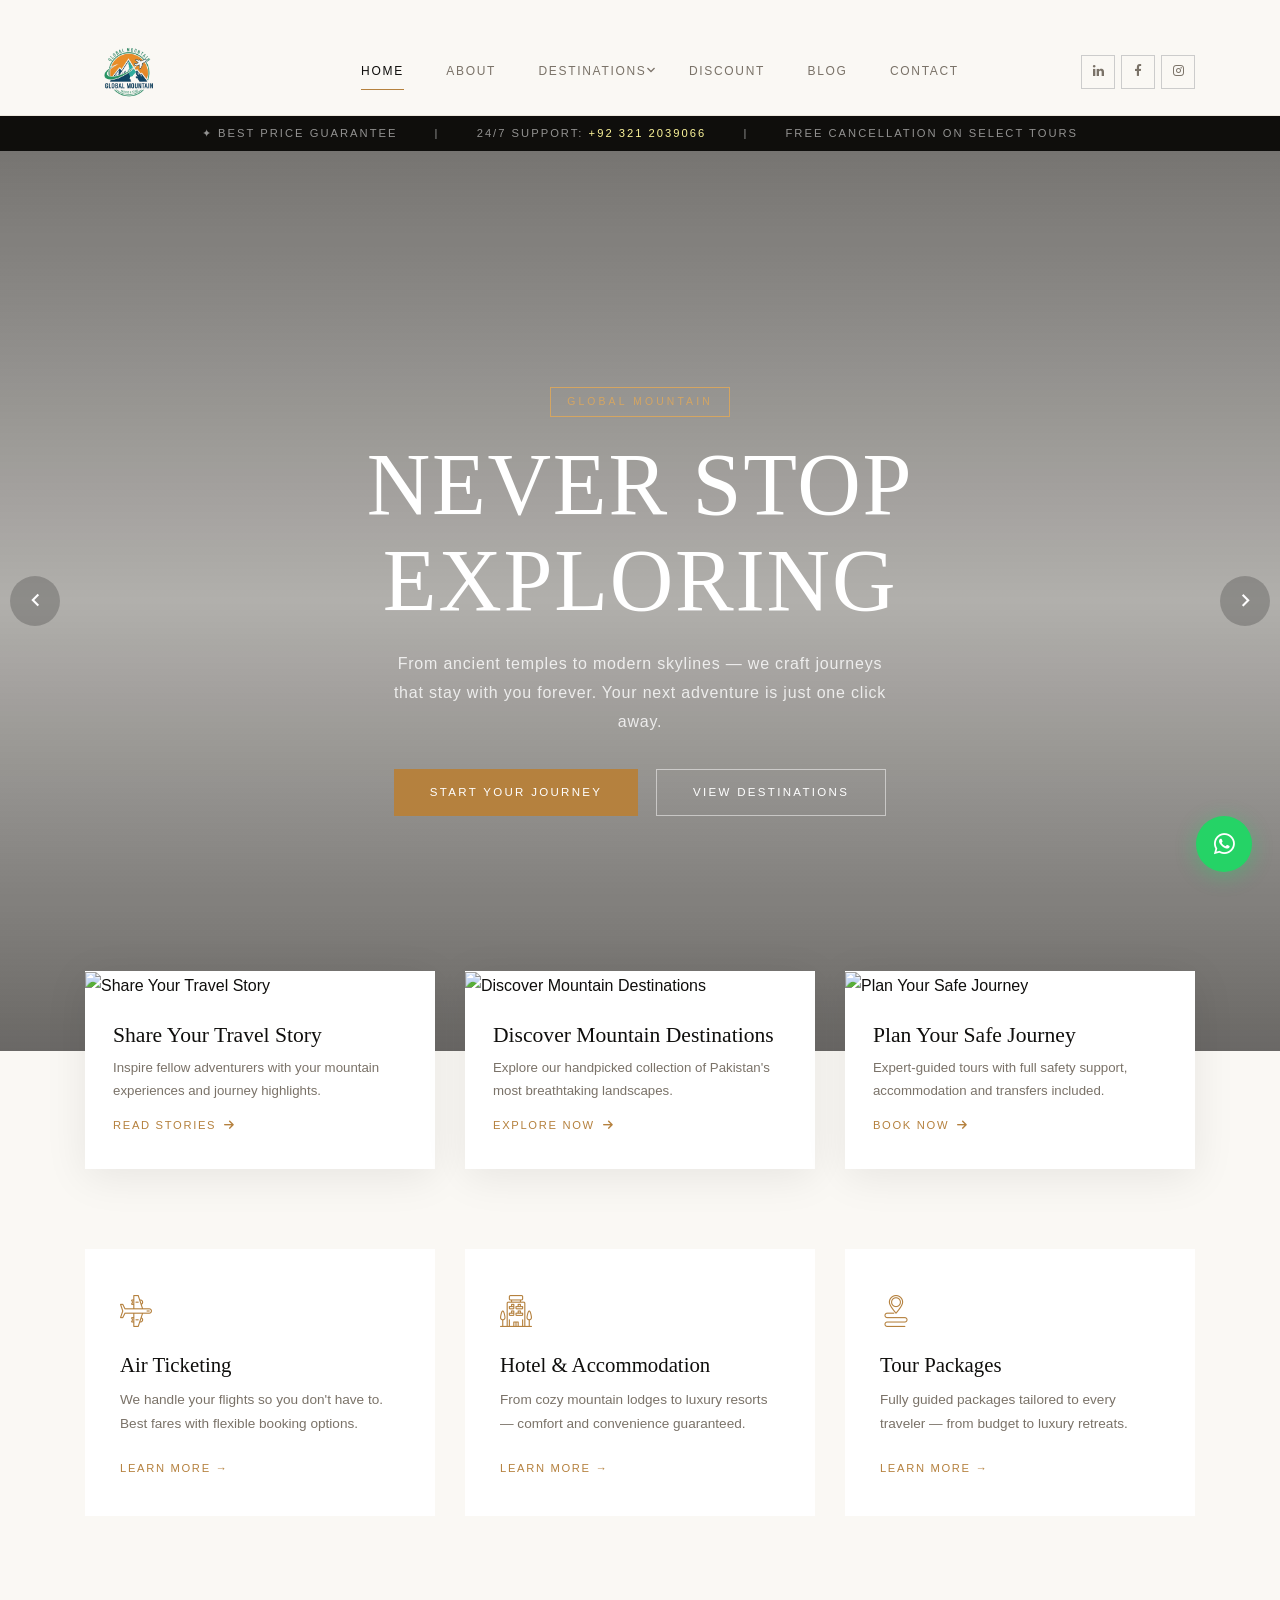
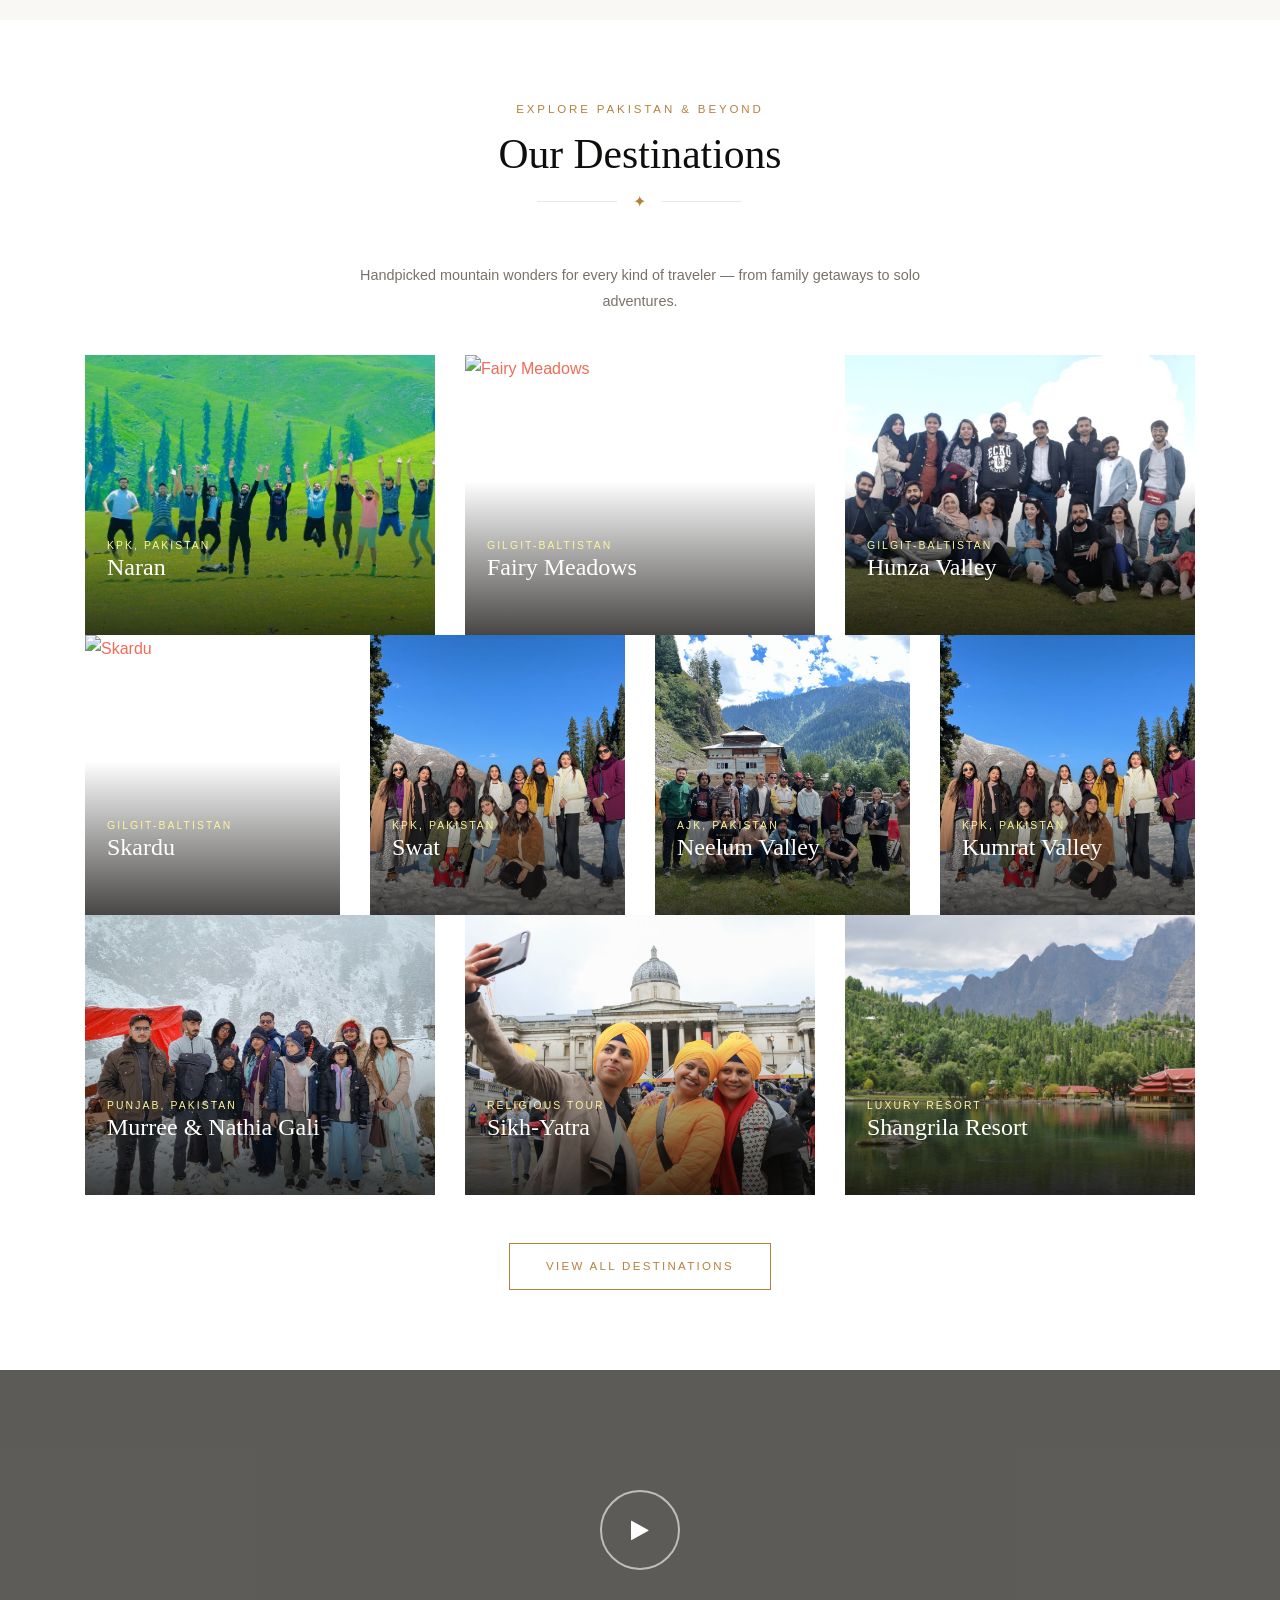
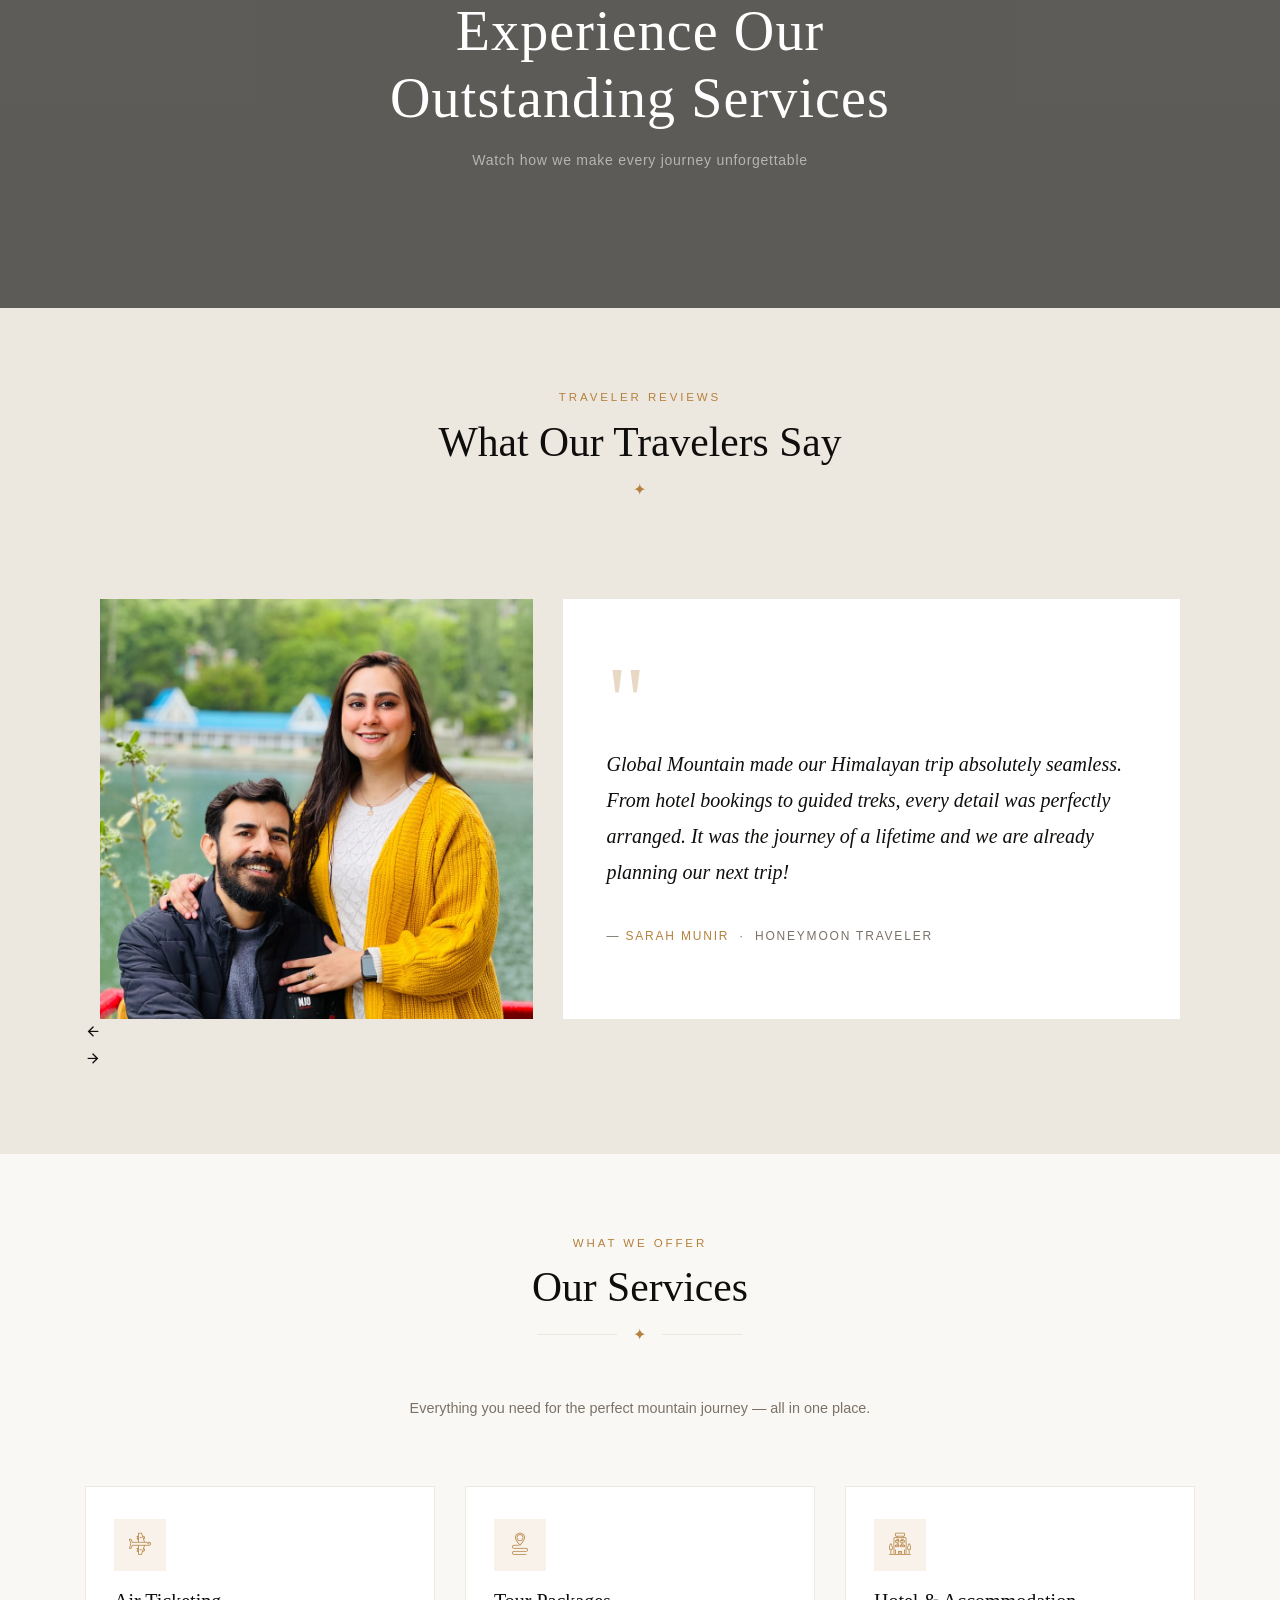
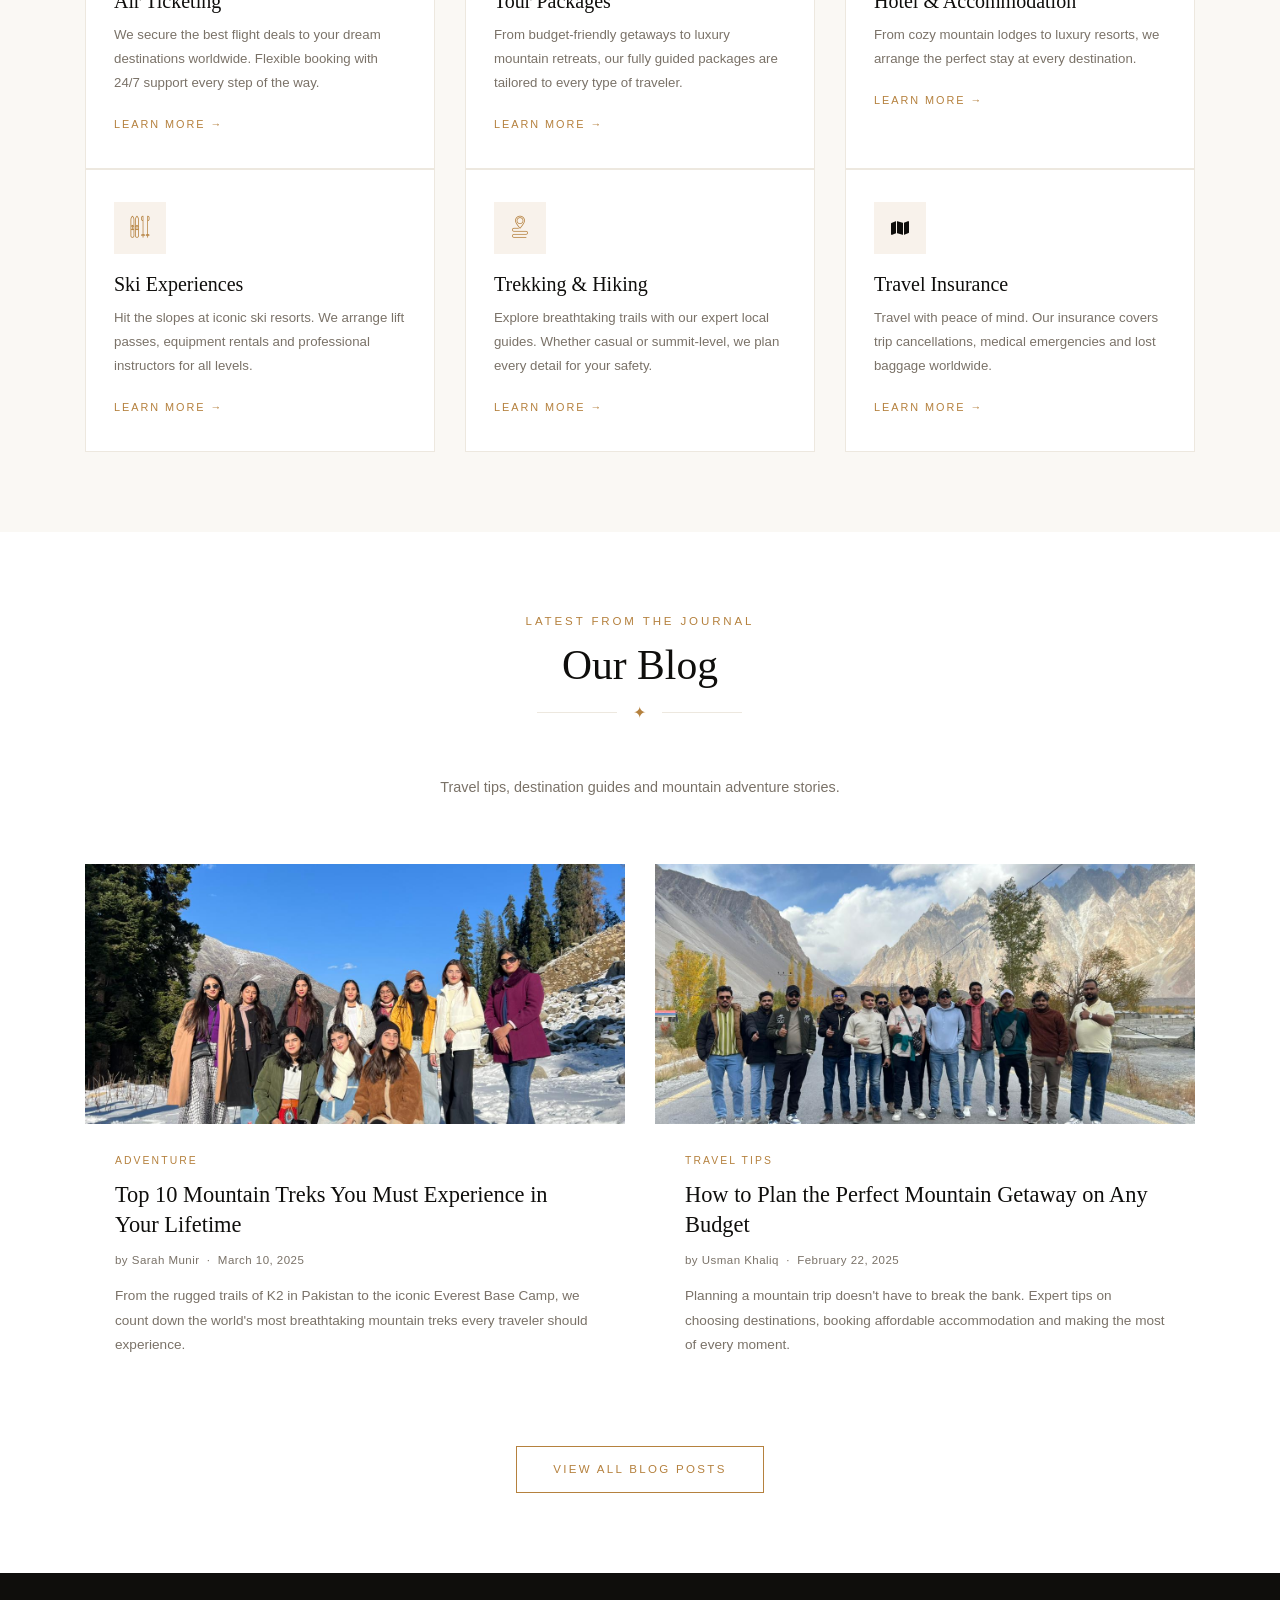
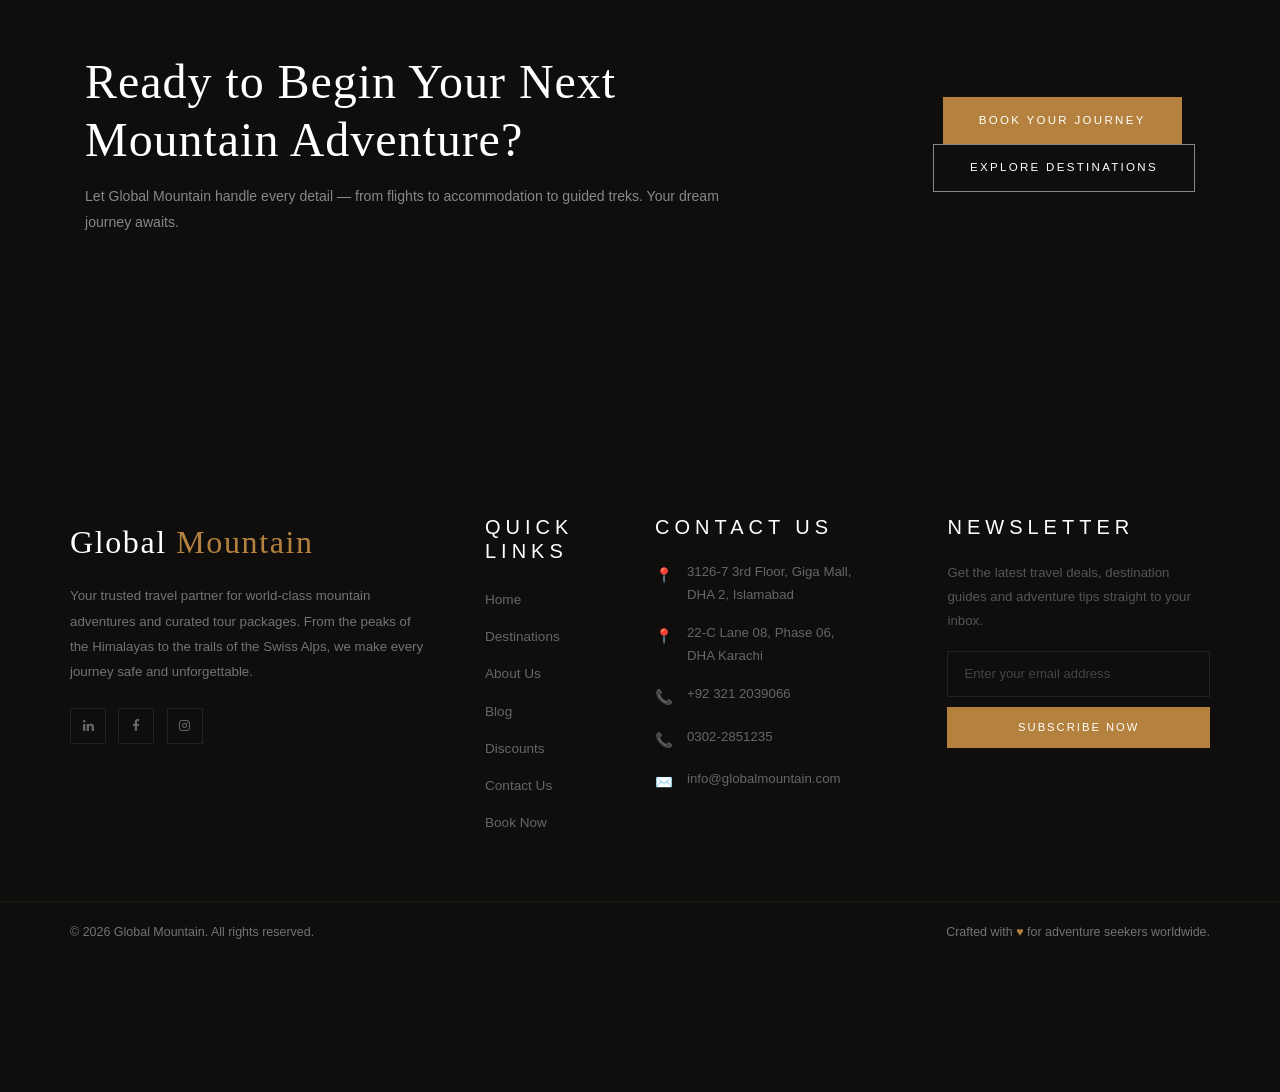
==== commit 218fd7e2: "your message" ====
--- a/index.html
+++ b/index.html
@@ -61,7 +61,7 @@
       padding: 8px 0;
       text-align: center;
     }
-    .top-bar a { color: var(--gold); text-decoration: none; }
+    .top-bar a { color: #fdf59a; text-decoration: none; }
     .top-bar span { margin: 0 16px; }
 
     /* ─── NAVBAR ─────────────────────────────────────────── */
@@ -397,7 +397,7 @@
       font-size: 0.65rem;
       letter-spacing: 0.2em;
       text-transform: uppercase;
-      color: var(--gold-lt);
+      color: #fdf59a;
     }
     .dest-card-explore {
       font-size: 0.65rem;
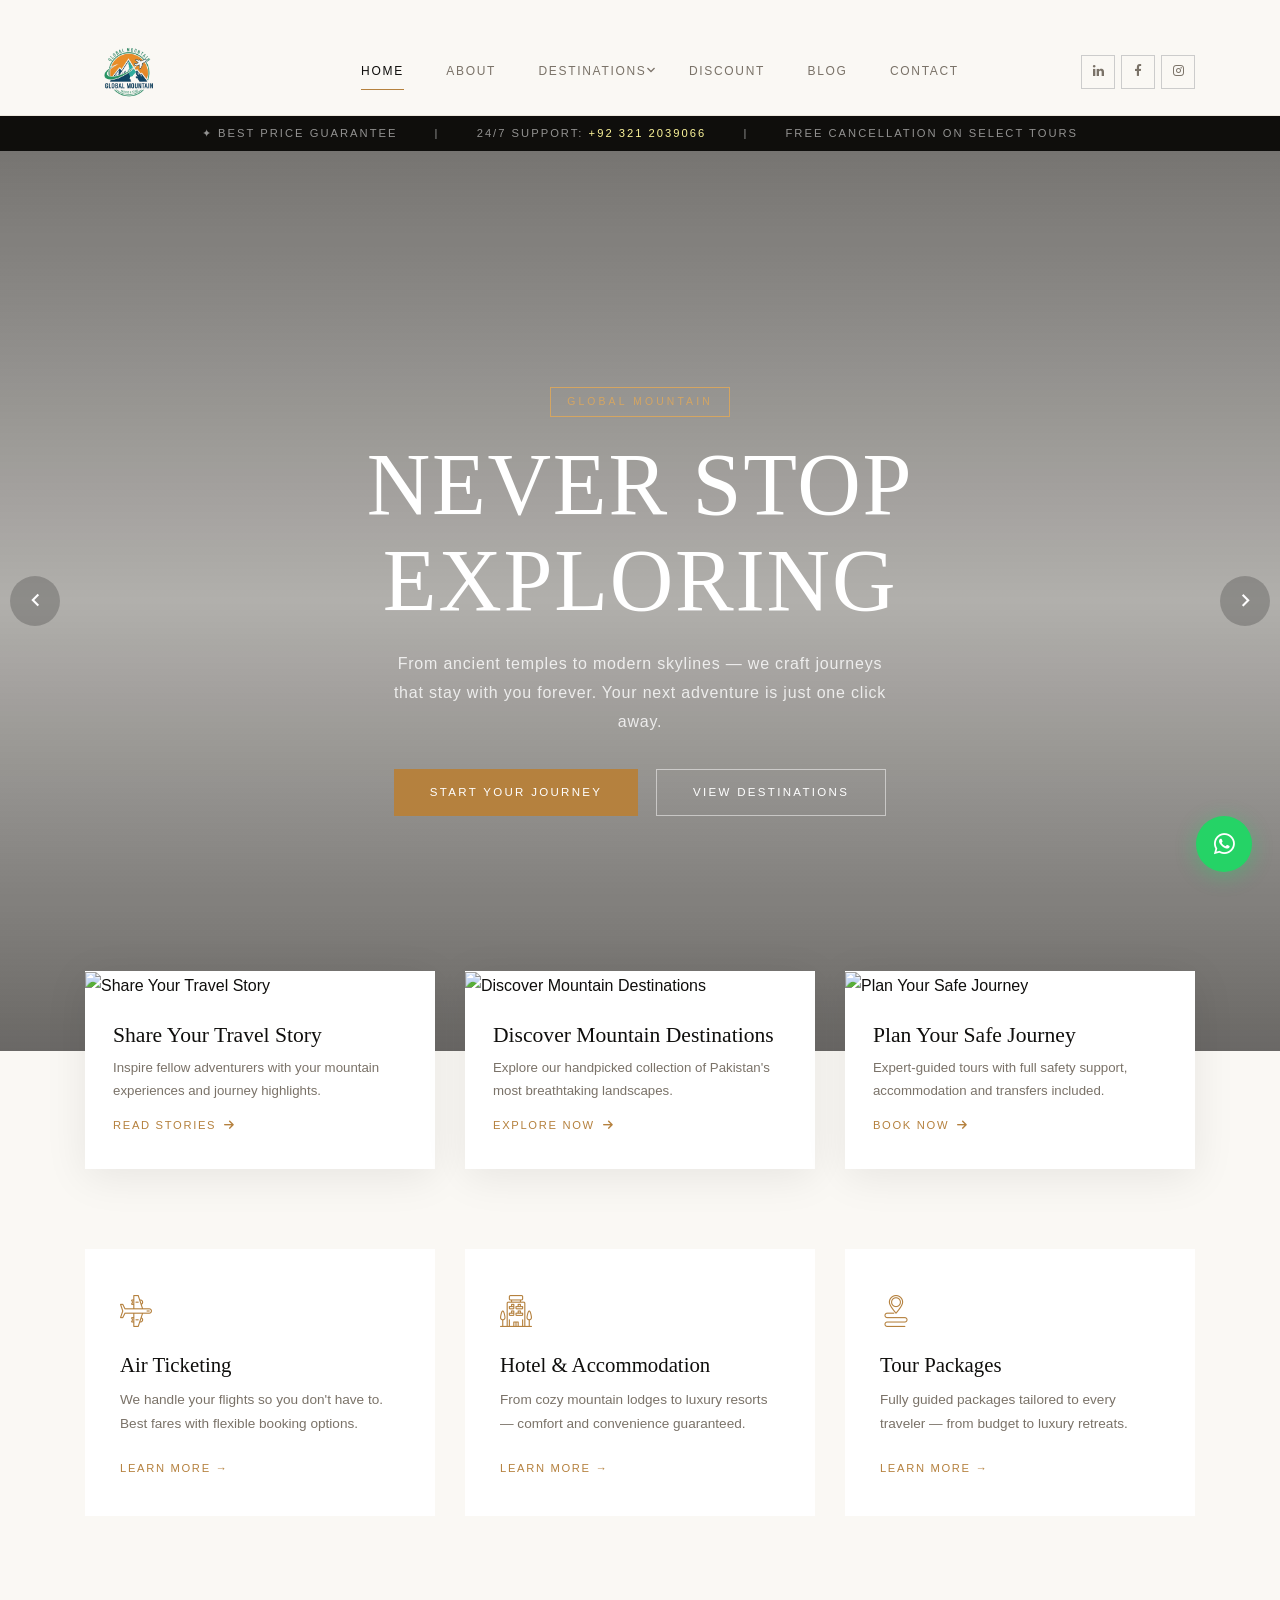
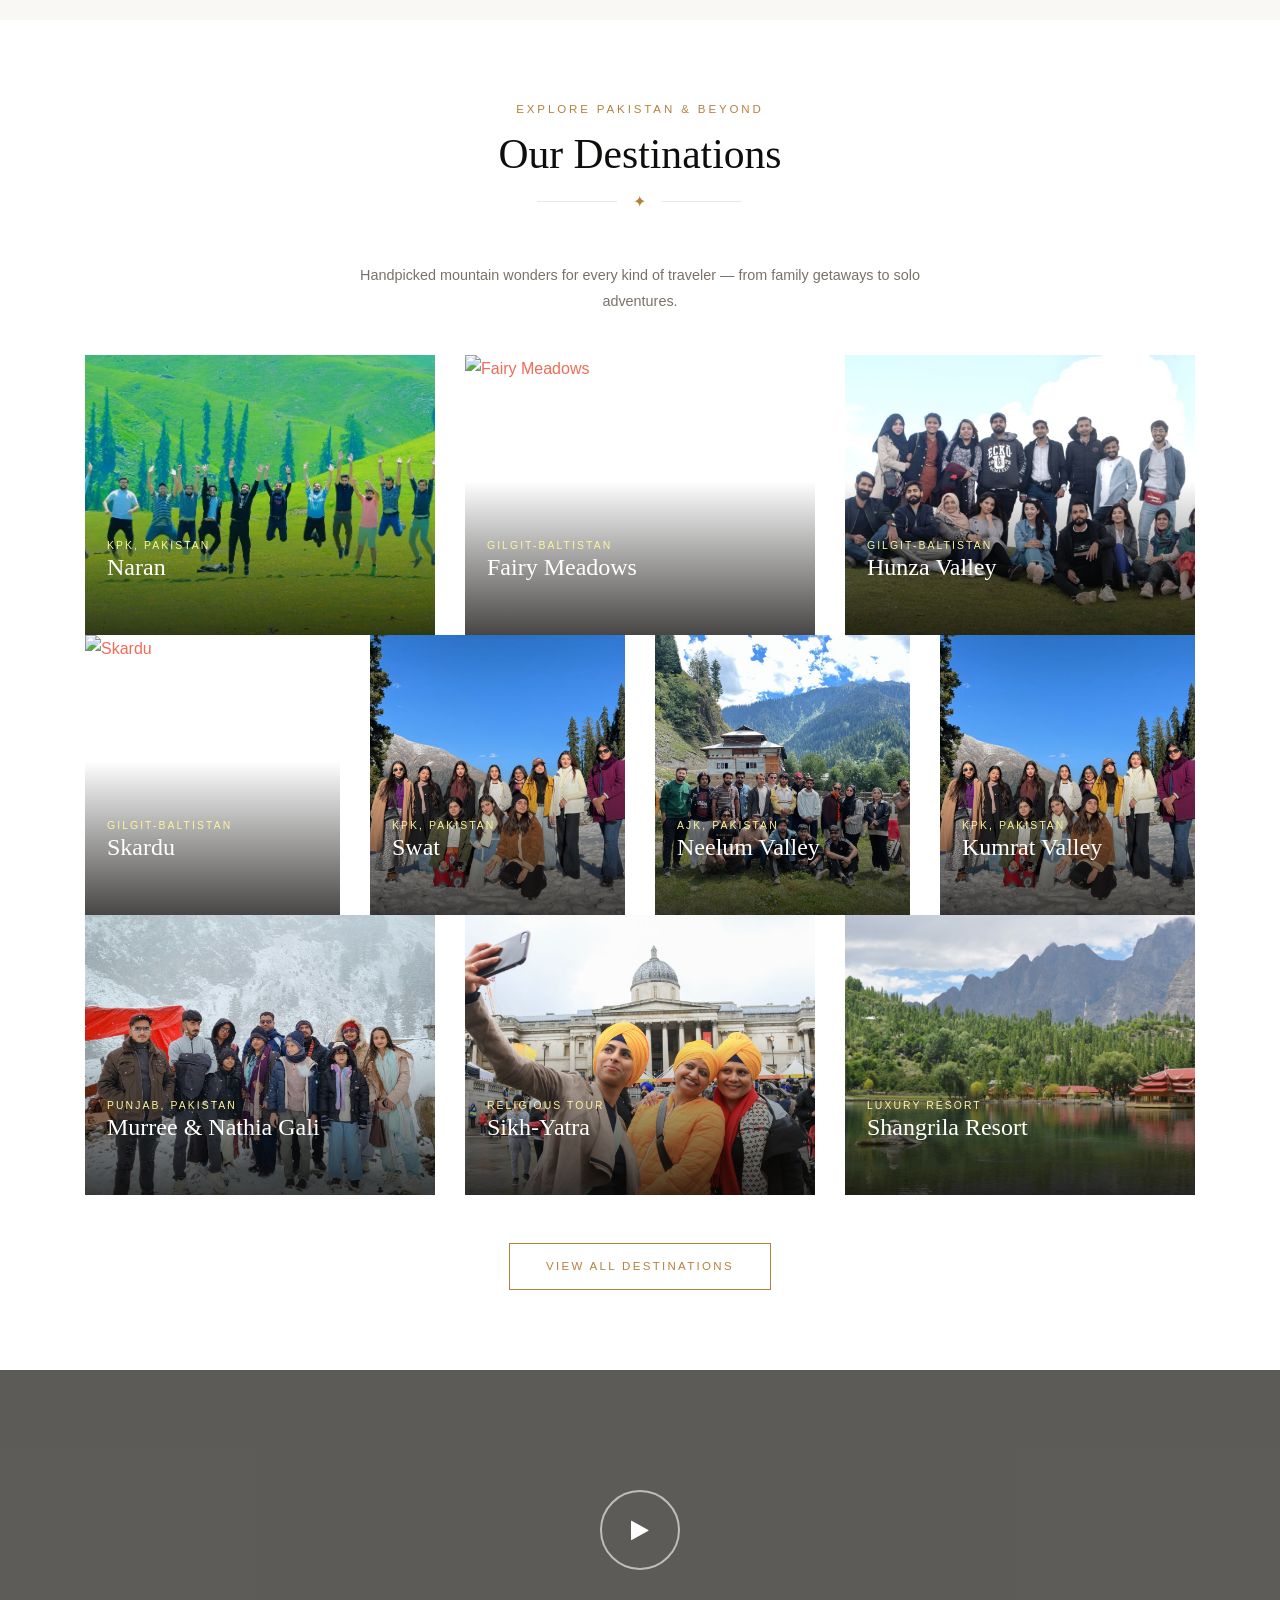
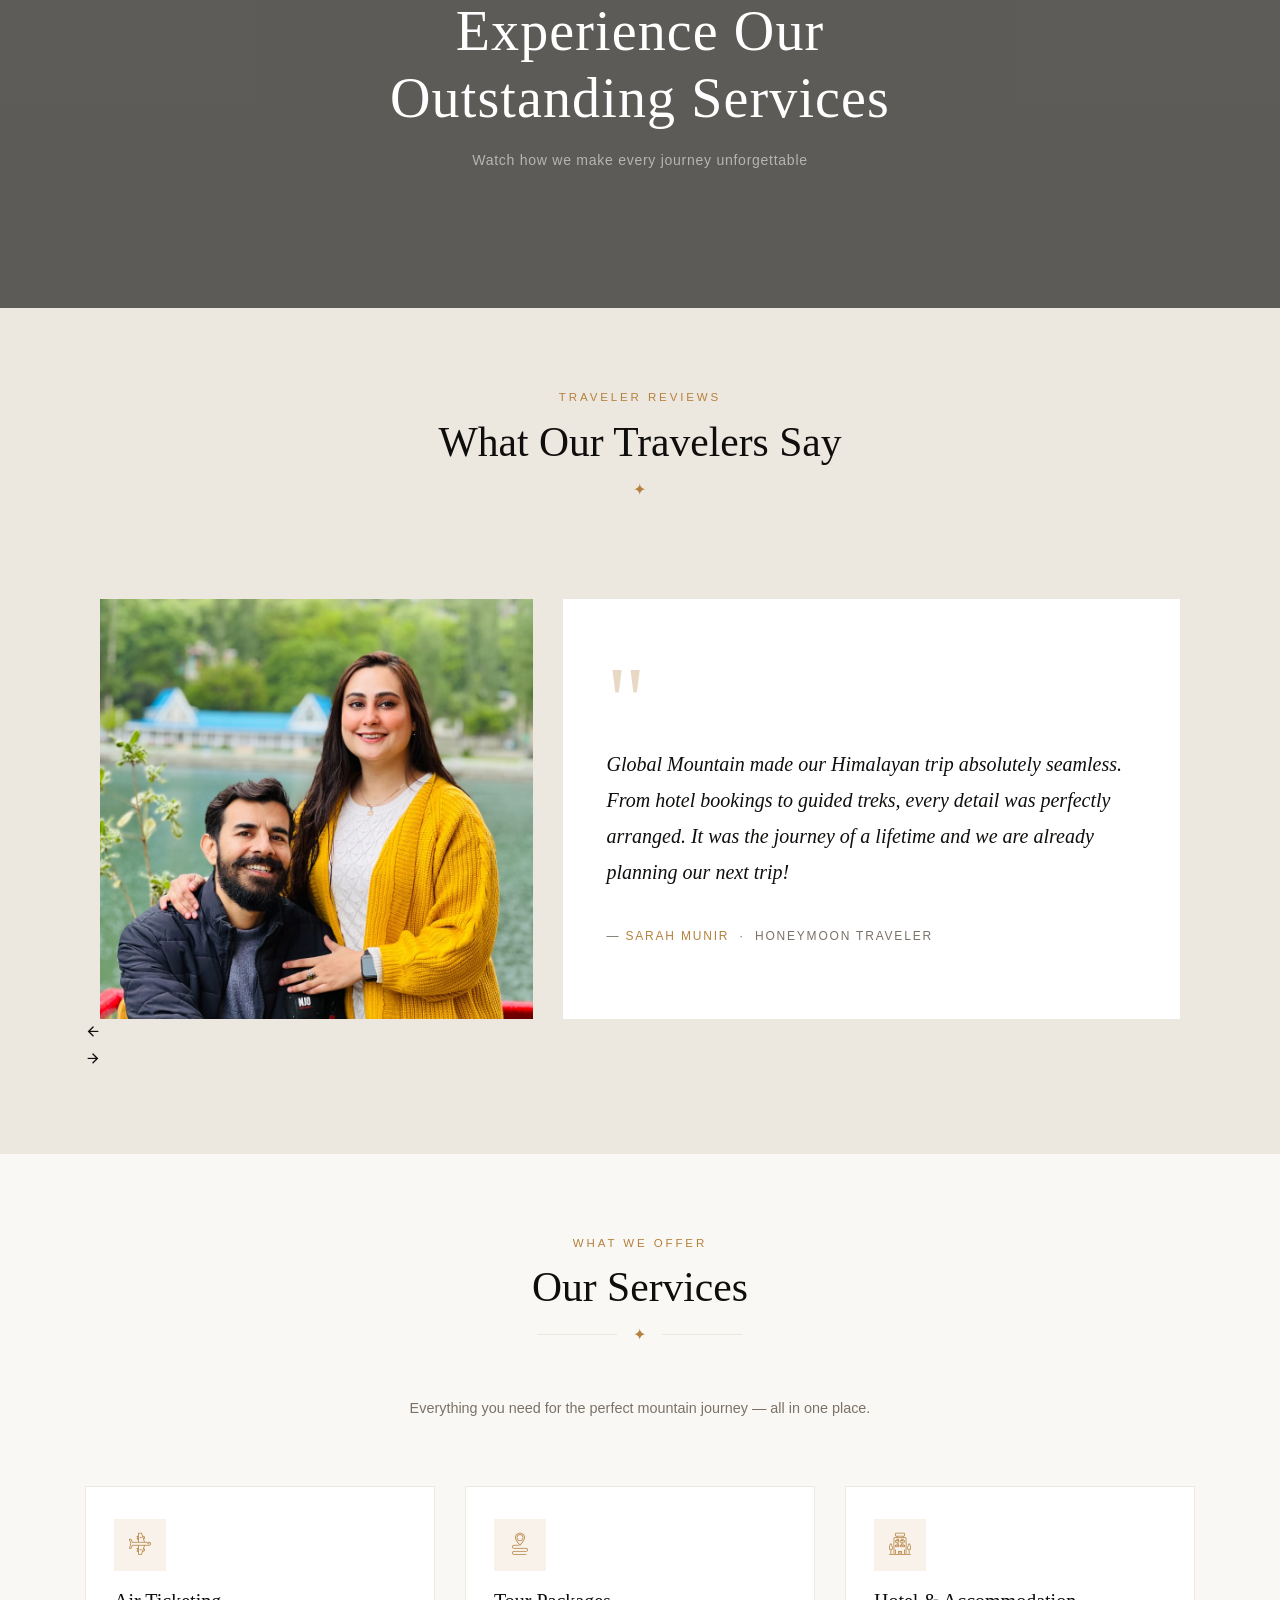
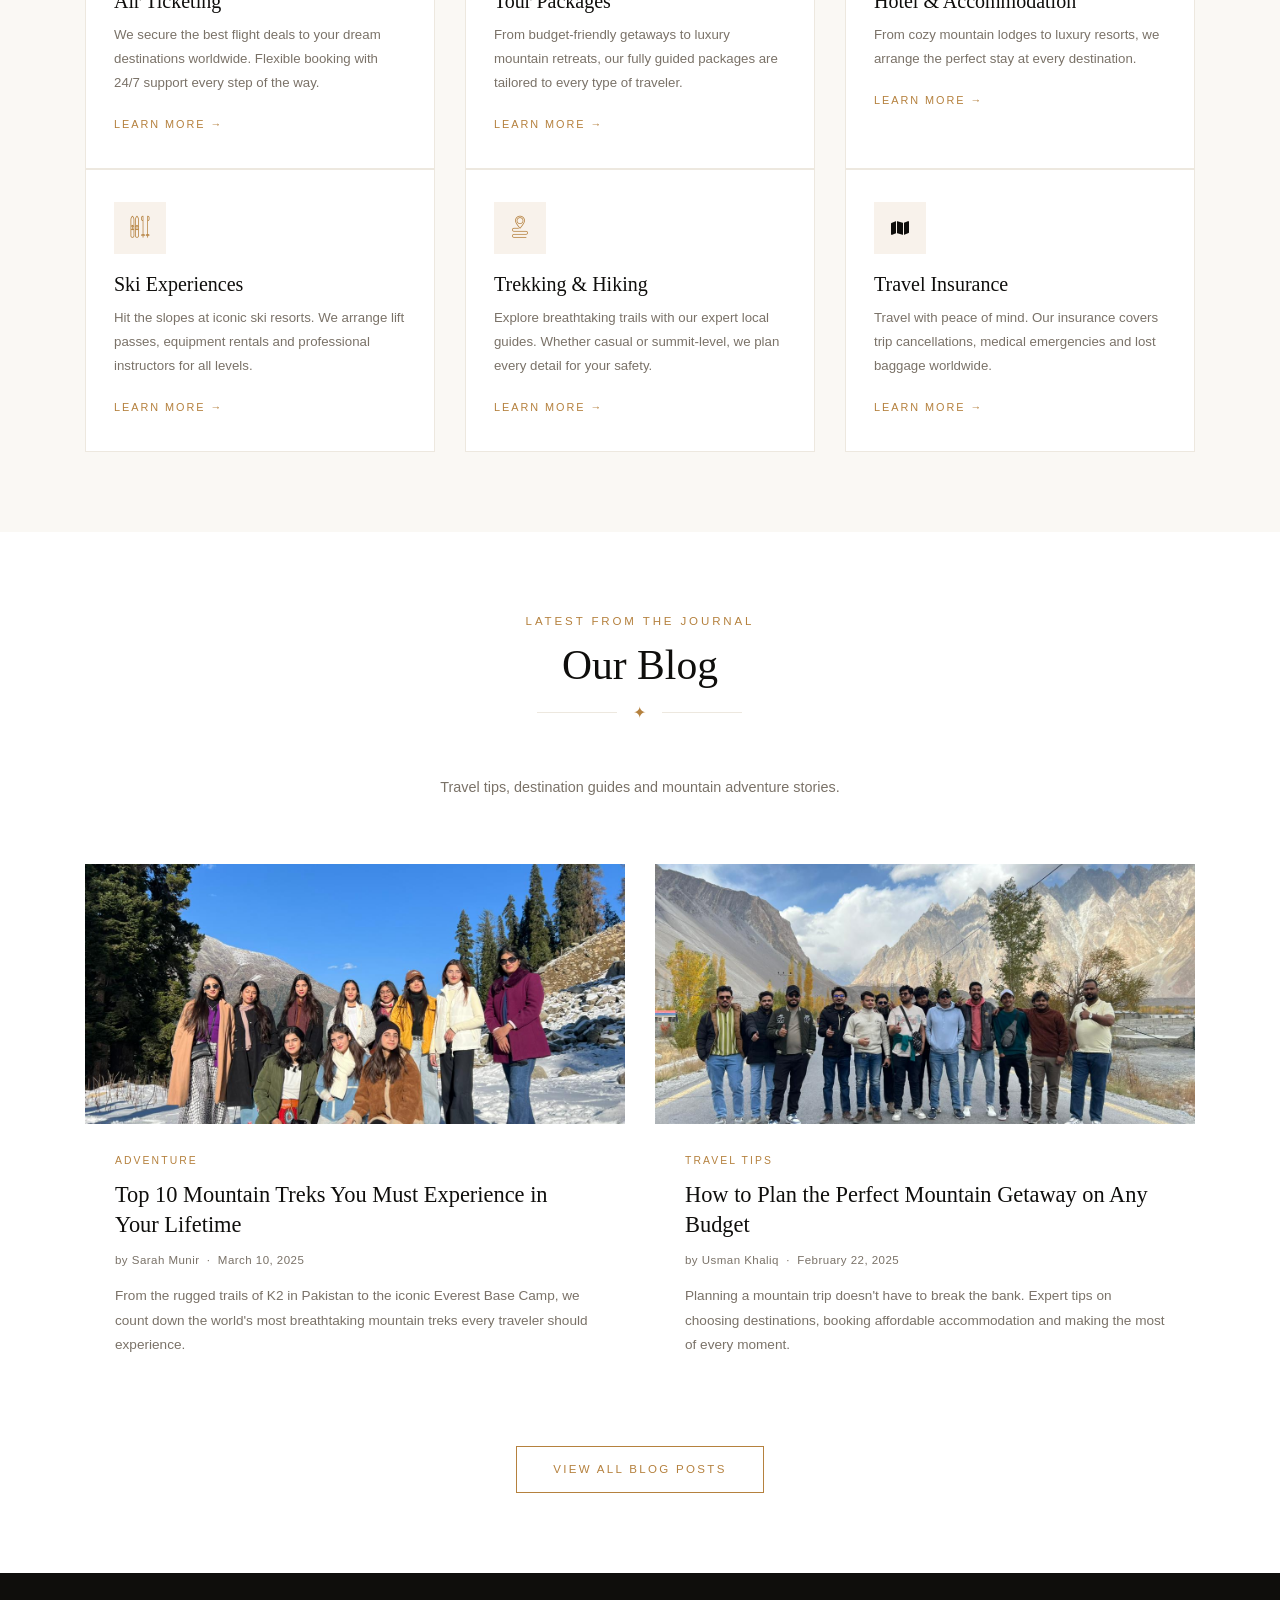
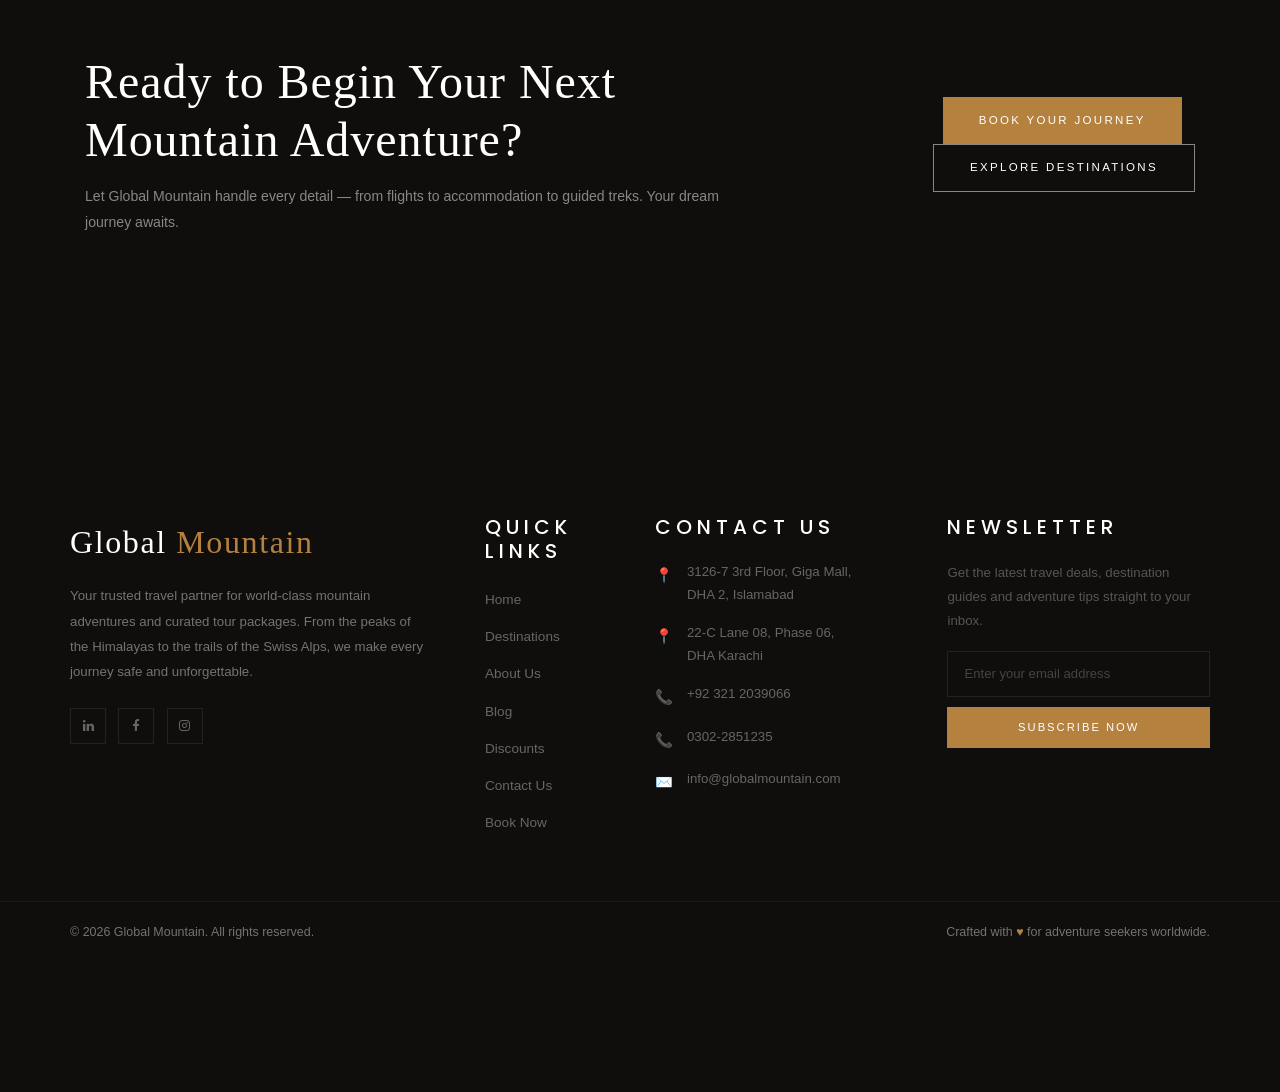
==== commit 32a07d51: "your message" ====
--- a/index.html
+++ b/index.html
@@ -13,8 +13,8 @@
   <link rel="apple-touch-icon" href="images/GB-logo.png">
 
   <!-- Fonts -->
-  <link rel="preconnect" href="https://fonts.googleapis.com">
-<link href="https://fonts.googleapis.com/css2?family=Raleway:wght@300;400;500;600;700&family=Open+Sans:wght@300;400;600&display=swap" rel="stylesheet">
+ <link rel="stylesheet" href="https://fonts.googleapis.com/css?family=Poppins:200,300,400,700,900|Display+Playfair:200,300,400,700"> 
+    <link rel="stylesheet" href="fonts/icomoon/style.css">
   <!-- Stylesheets -->
   <link rel="stylesheet" href="fonts/icomoon/style.css">
   <link rel="stylesheet" href="css/bootstrap.min.css">
@@ -850,7 +850,7 @@
 <div class="top-bar">
   <span>✦ Best Price Guarantee</span>
   <span>|</span>
-  <span>24/7 Support: <a href="tel:+923212039066">+92 321 2039066</a></span>
+  <span>24/7 Support: <a href="tel:+923343423679">+92 321 2039066</a></span>
   <span>|</span>
   <span>Free cancellation on select tours</span>
 </div>
@@ -1401,7 +1401,7 @@
           </div>
           <div class="footer-contact-item">
             <span class="footer-contact-icon">📞</span>
-            <span class="footer-contact-text"><a href="tel:+923212039066">+92 321 2039066</a></span>
+            <span class="footer-contact-text"><a href="tel:+923343423679">+92 321 2039066</a></span>
           </div>
           <div class="footer-contact-item">
             <span class="footer-contact-icon">📞</span>
@@ -1443,7 +1443,7 @@
   </footer>
 
   <!-- ── WHATSAPP FLOATING BUTTON ───────────────────────────── -->
-  <a href="https://wa.me/923212039066?text=Hello%20Global%20Mountain!%20🏔️✈️%0AI'm%20interested%20in%20your%20travel%20packages%20and%20upcoming%20destinations.%20Please%20share%20details."
+  <a href="https://wa.me/923343423679?text=Hello%20Global%20Mountain!%20🏔️✈️%0AI'm%20interested%20in%20your%20travel%20packages%20and%20upcoming%20destinations.%20Please%20share%20details."
     target="_blank" class="whatsapp-float" title="Chat with Global Mountain">
     <i class="fab fa-whatsapp"></i>
   </a>
@@ -1507,7 +1507,7 @@
     var msg = encodeURIComponent(
       "Hello Global Mountain! 🏔️\nI am interested in the " + title + " tour package. Please share more details and pricing."
     );
-    $("#whatsappLink").attr("href","https://wa.me/923212039066?text=" + msg);
+    $("#whatsappLink").attr("href","https://wa.me/923343423679?text=" + msg);
     $("#tourPopup").fadeIn(300);
   });
 
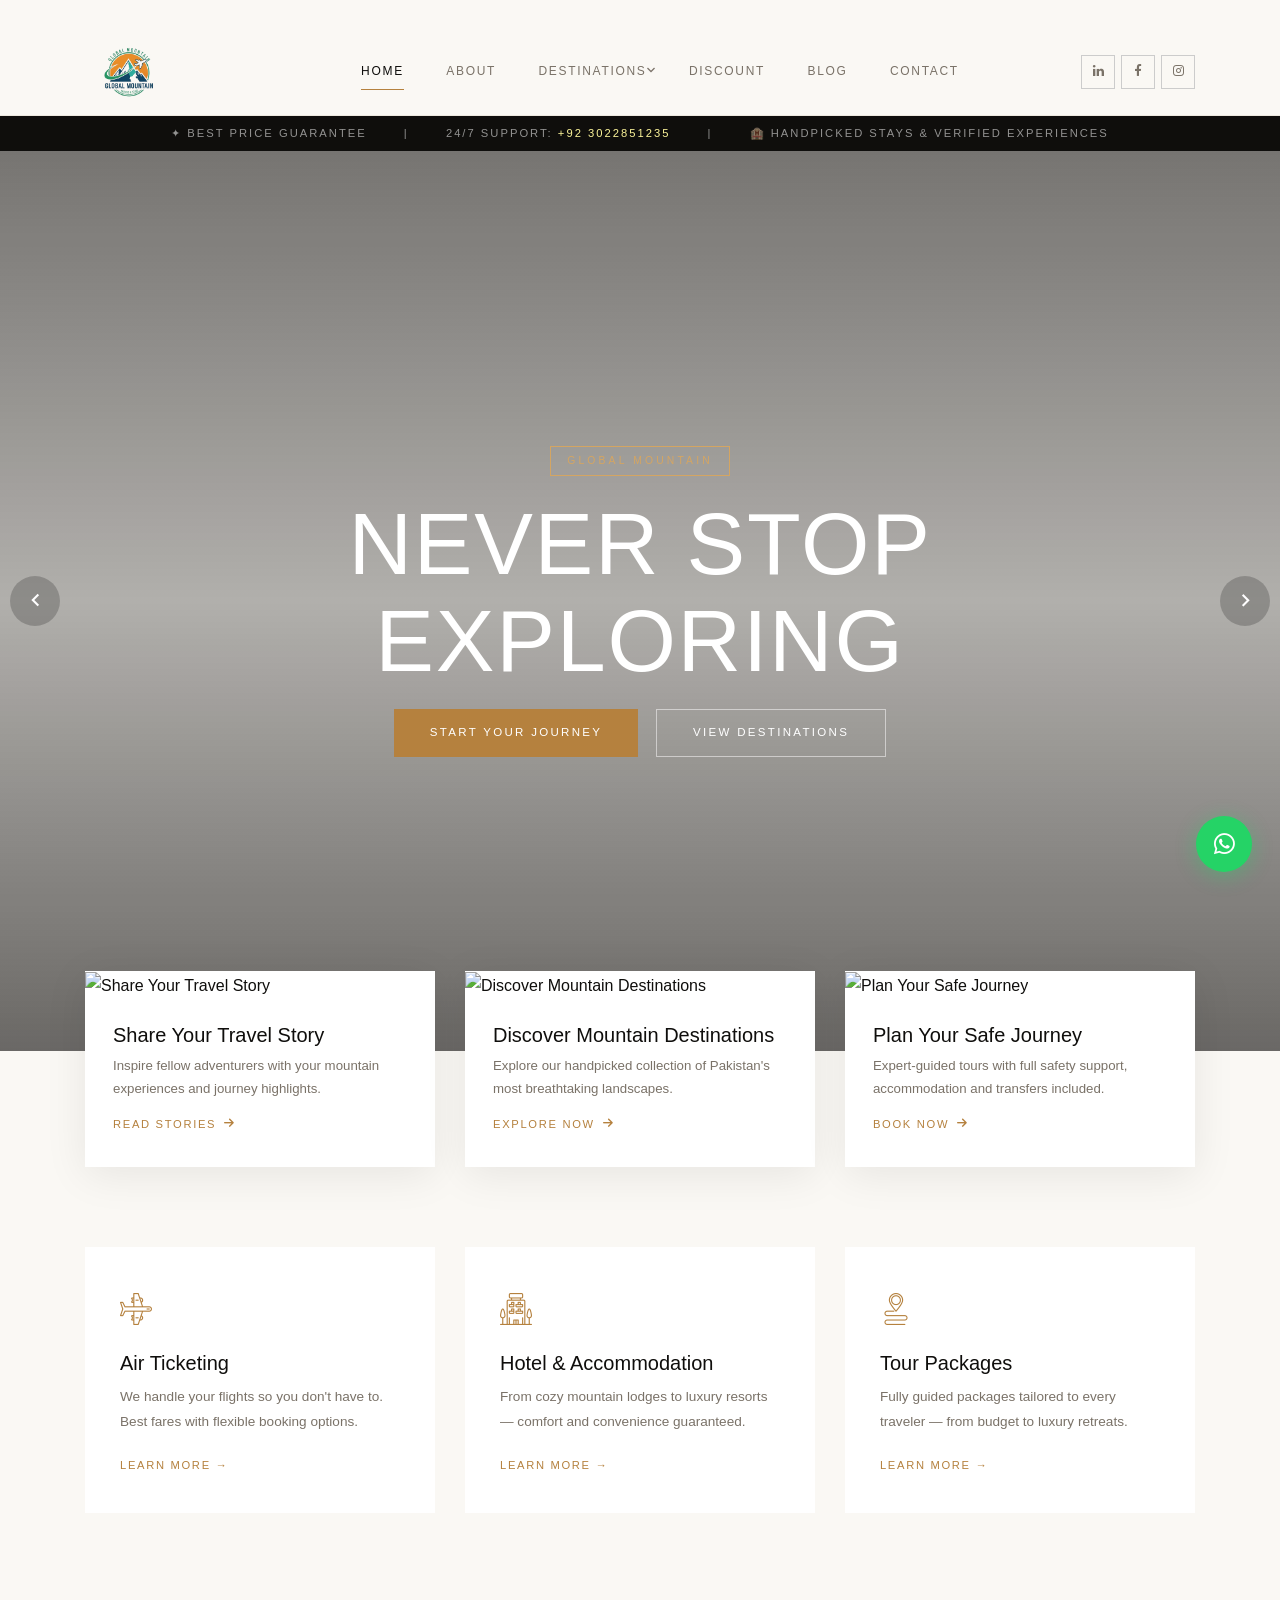
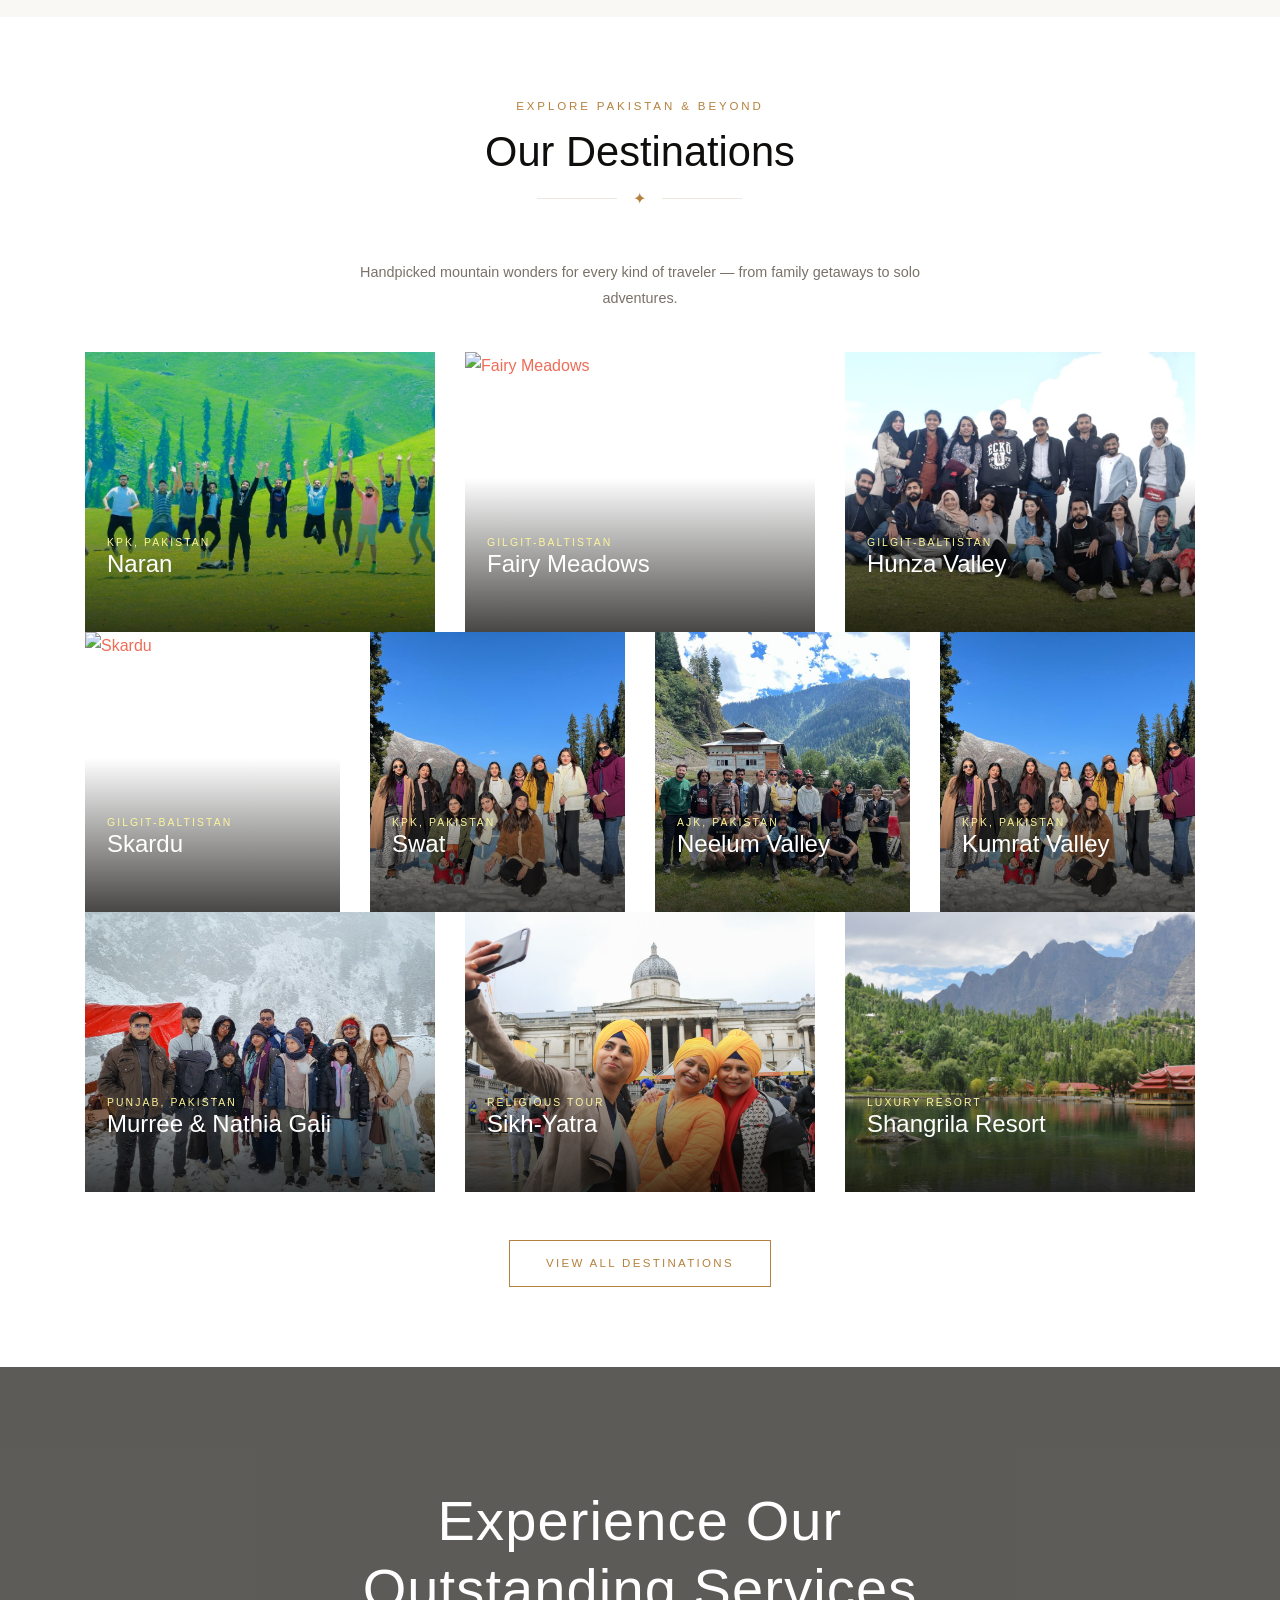
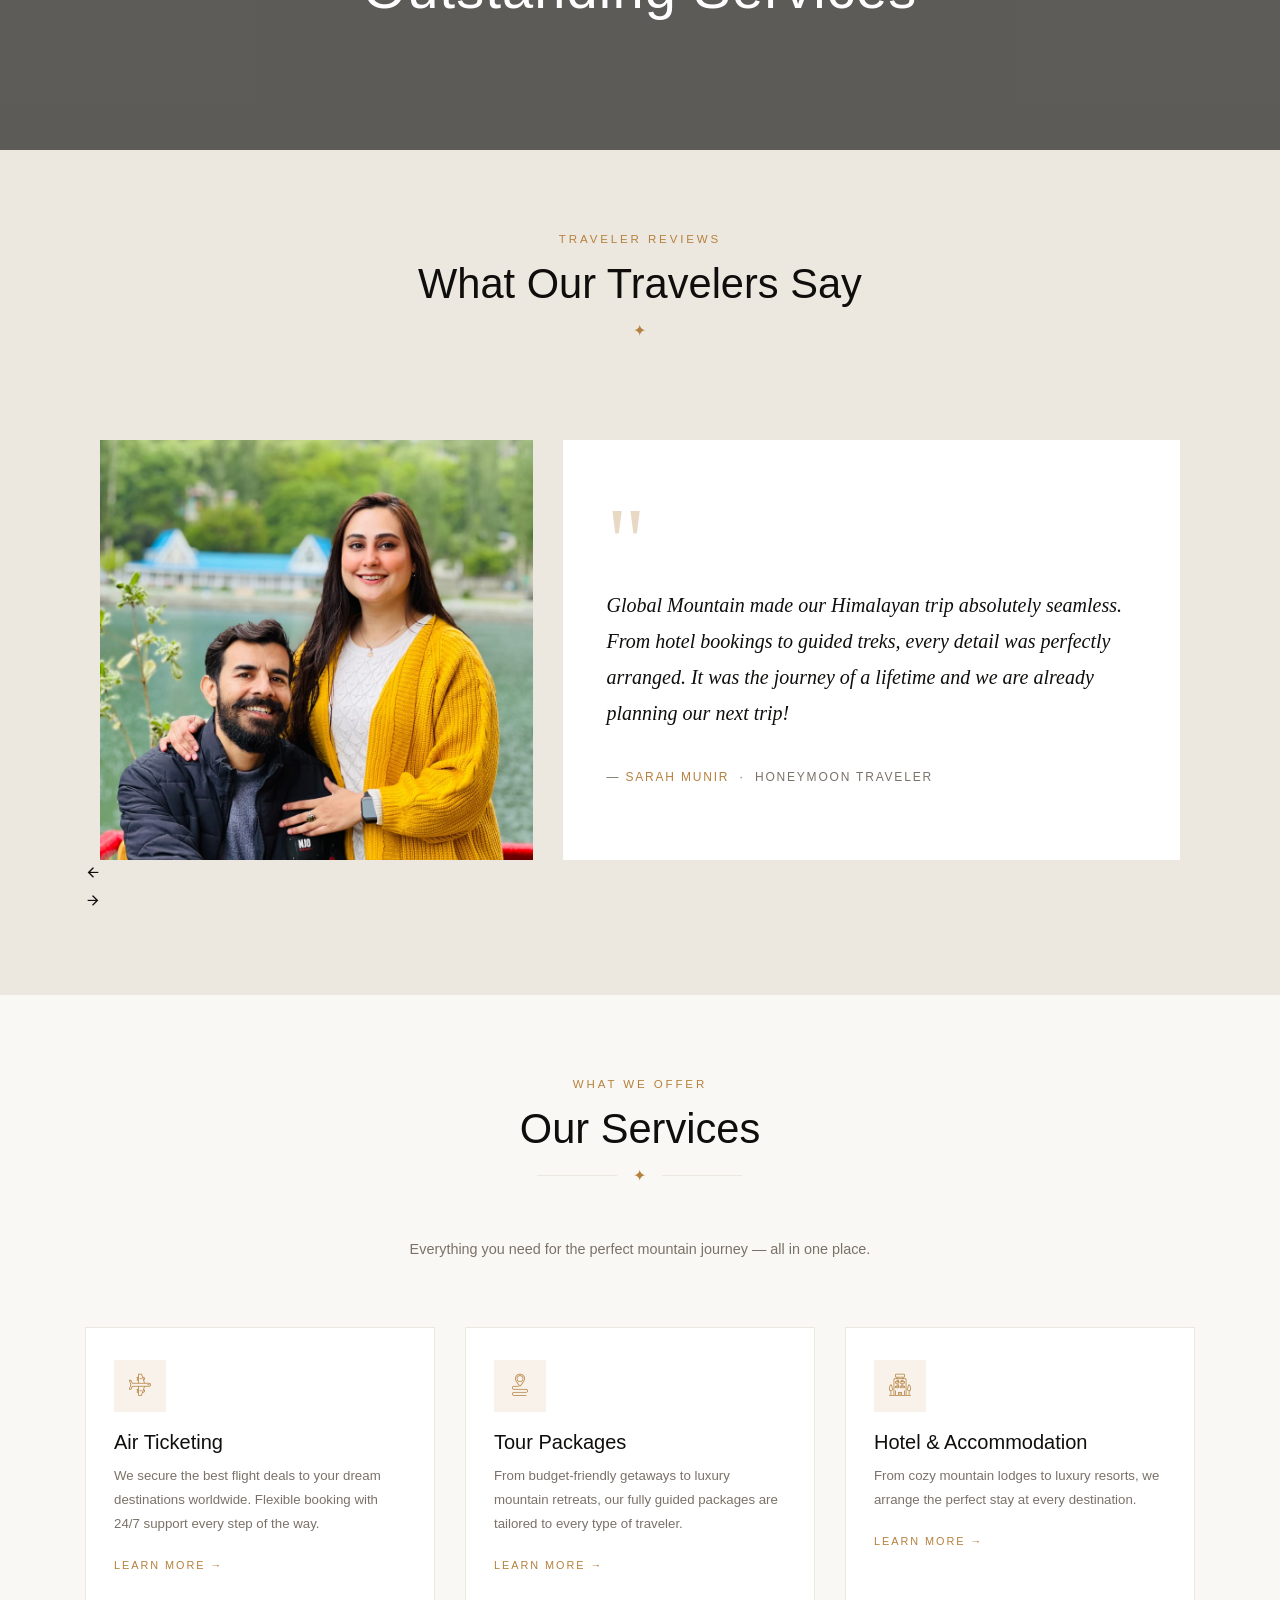
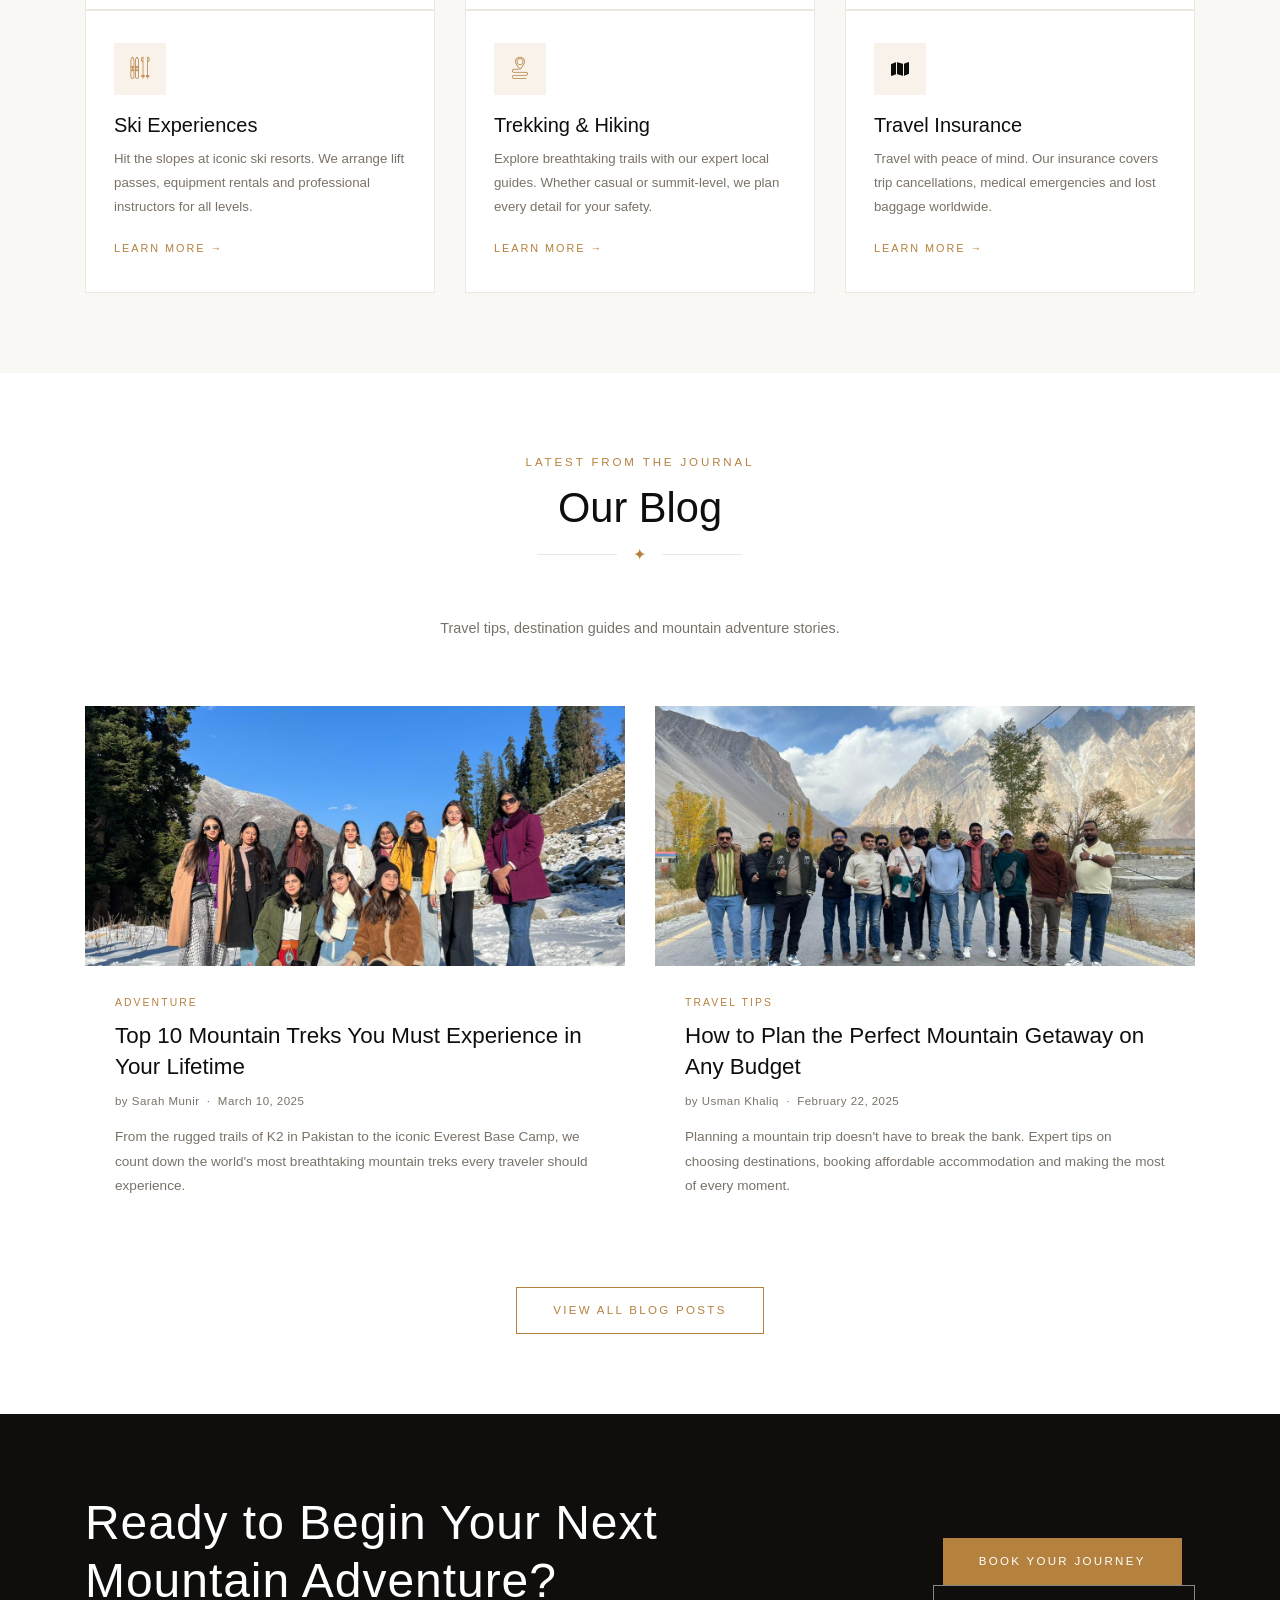
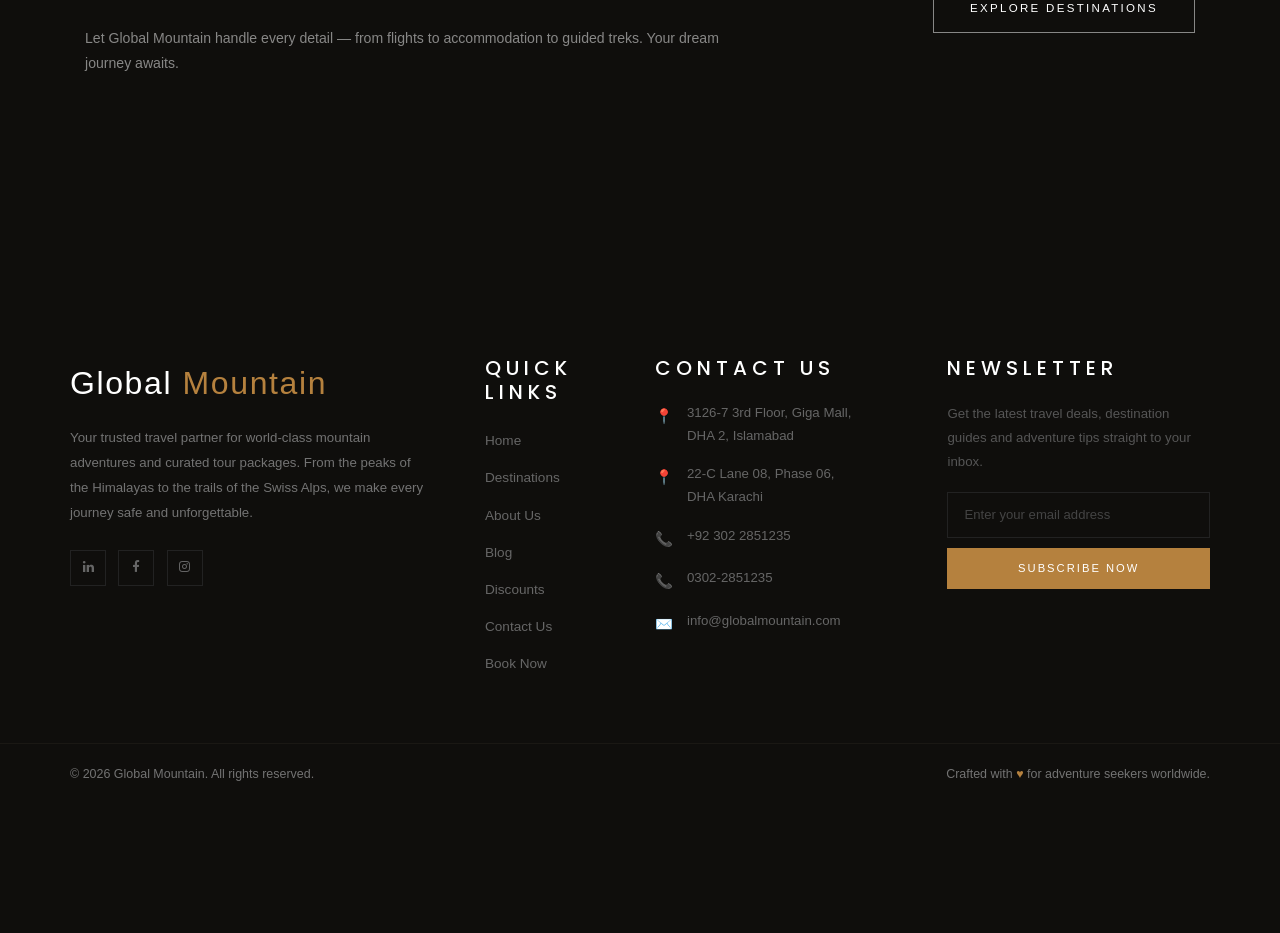
==== commit fef1ff37: "your message" ====
--- a/index.html
+++ b/index.html
@@ -177,7 +177,6 @@
     }
     .site-blocks-cover .container { position: relative; z-index: 2; }
     .site-blocks-cover h1 {
-      font-family: 'Cormorant Garamond', serif;
       font-size: clamp(2.8rem, 7vw, 5.5rem);
       font-weight: 300;
       line-height: 1.1;
@@ -205,7 +204,6 @@
 
     /* ─── SECTION HEADINGS ───────────────────────────────── */
     .section-heading {
-      font-family: 'Cormorant Garamond', serif;
       font-size: 2.6rem;
       font-weight: 300;
       color: var(--ink);
@@ -255,8 +253,7 @@
       padding: 24px 28px 28px;
     }
     .feature-card-body h3 {
-      font-family: 'Cormorant Garamond', serif;
-      font-size: 1.35rem;
+      font-size: 20px;
       font-weight: 400;
       color: var(--ink);
       margin-bottom: 8px;
@@ -298,8 +295,7 @@
       color: var(--gold) !important;
     }
     .service-mini h3 {
-      font-family: 'Cormorant Garamond', serif;
-      font-size: 1.3rem;
+      font-size: 20px;
       font-weight: 400;
       margin: 14px 0 10px;
     }
@@ -386,7 +382,6 @@
       background: linear-gradient(to top, rgba(10,8,6,0.85) 0%, rgba(10,8,6,0.2) 55%);
     }
     .dest-card-name {
-      font-family: 'Cormorant Garamond', serif;
       font-size: 1.5rem;
       font-weight: 300;
       color: var(--white);
@@ -449,7 +444,6 @@
       transform: scale(1.1);
     }
     .video-title {
-      font-family: 'Cormorant Garamond', serif;
       font-size: clamp(2rem, 5vw, 3.5rem);
       font-weight: 300;
       color: var(--white);
@@ -477,7 +471,6 @@
     }
     .service-icon span { font-size: 1.4rem; color: var(--gold) !important; }
     .service-full h3 {
-      font-family: 'Cormorant Garamond', serif;
       font-size: 1.25rem;
       font-weight: 400;
       margin-bottom: 10px;
@@ -523,7 +516,6 @@
       display: block;
     }
     .blog-card-body h2 {
-      font-family: 'Cormorant Garamond', serif;
       font-size: 1.4rem;
       font-weight: 400;
       line-height: 1.35;
@@ -553,7 +545,6 @@
       padding: 80px 0;
     }
     .cta-strip h2 {
-      font-family: 'Cormorant Garamond', serif;
       font-size: clamp(2rem, 4vw, 3rem);
       font-weight: 300;
       color: var(--white);
@@ -625,7 +616,6 @@
     }
     .footer-top { padding: 72px 0 56px; }
     .footer-brand-name {
-      font-family: 'Cormorant Garamond', serif;
       font-size: 2rem;
       font-weight: 300;
       color: var(--white);
@@ -850,9 +840,9 @@
 <div class="top-bar">
   <span>✦ Best Price Guarantee</span>
   <span>|</span>
-  <span>24/7 Support: <a href="tel:+923343423679">+92 321 2039066</a></span>
+  <span>24/7 Support: <a href="tel:+923022851235">+92 3022851235</a></span>
   <span>|</span>
-  <span>Free cancellation on select tours</span>
+  <span>🏨 Handpicked stays & verified experiences</span>
 </div>
 
 <div class="site-wrap">
@@ -939,7 +929,6 @@
           <div class="col-md-8" data-aos="fade-up" data-aos-delay="300">
             <span class="hero-label">Global Mountain</span>
             <h1 class="text-white font-weight-light">Never Stop<br>Exploring</h1>
-            <p>From ancient temples to modern skylines — we craft journeys that stay with you forever. Your next adventure is just one click away.</p>
             <a href="contact.html" class="btn-gold">Start Your Journey</a>
             &nbsp;&nbsp;
             <a href="destination.html" class="btn-outline-white">View Destinations</a>
@@ -953,8 +942,7 @@
         <div class="row align-items-center justify-content-center text-center">
           <div class="col-md-8" data-aos="fade-up" data-aos-delay="300">
             <span class="hero-label">Discover Pakistan</span>
-            <h1 class="text-white font-weight-light">Fall in Love with<br>Every Destination</h1>
-            <p>Every mountain has a story, every path leads to wonder. Let Global Mountain guide you to the places that take your breath away.</p>
+            <h1 class="text-white font-weight-light">Your Journey Starts Here</h1>
             <a href="destination.html" class="btn-gold">Explore Destinations</a>
           </div>
         </div>
@@ -1157,11 +1145,10 @@
     <div class="container">
       <div class="row align-items-center justify-content-center text-center">
         <div class="col-md-7" data-aos="fade-up" data-aos-delay="200">
-          <a href="https://www.youtube.com/watch?v=loJgXLTvBQs" class="play-btn popup-youtube">
+          <!-- <a href="https://www.youtube.com/watch?v=loJgXLTvBQs" class="play-btn popup-youtube">
             <span class="icon-play"></span>
-          </a>
+          </a> -->
           <h2 class="video-title">Experience Our<br>Outstanding Services</h2>
-          <p style="color: rgba(255,255,255,0.55); font-size: 0.88rem; margin-top: 16px; letter-spacing: 0.05em;">Watch how we make every journey unforgettable</p>
         </div>
       </div>
     </div>
@@ -1401,7 +1388,7 @@
           </div>
           <div class="footer-contact-item">
             <span class="footer-contact-icon">📞</span>
-            <span class="footer-contact-text"><a href="tel:+923343423679">+92 321 2039066</a></span>
+            <span class="footer-contact-text"><a href="tel:+923022851235">+92 302 2851235</a></span>
           </div>
           <div class="footer-contact-item">
             <span class="footer-contact-icon">📞</span>
@@ -1443,7 +1430,7 @@
   </footer>
 
   <!-- ── WHATSAPP FLOATING BUTTON ───────────────────────────── -->
-  <a href="https://wa.me/923343423679?text=Hello%20Global%20Mountain!%20🏔️✈️%0AI'm%20interested%20in%20your%20travel%20packages%20and%20upcoming%20destinations.%20Please%20share%20details."
+  <a href="https://wa.me/923022851235?text=Hello%20Global%20Mountain!%20🏔️✈️%0AI'm%20interested%20in%20your%20travel%20packages%20and%20upcoming%20destinations.%20Please%20share%20details."
     target="_blank" class="whatsapp-float" title="Chat with Global Mountain">
     <i class="fab fa-whatsapp"></i>
   </a>
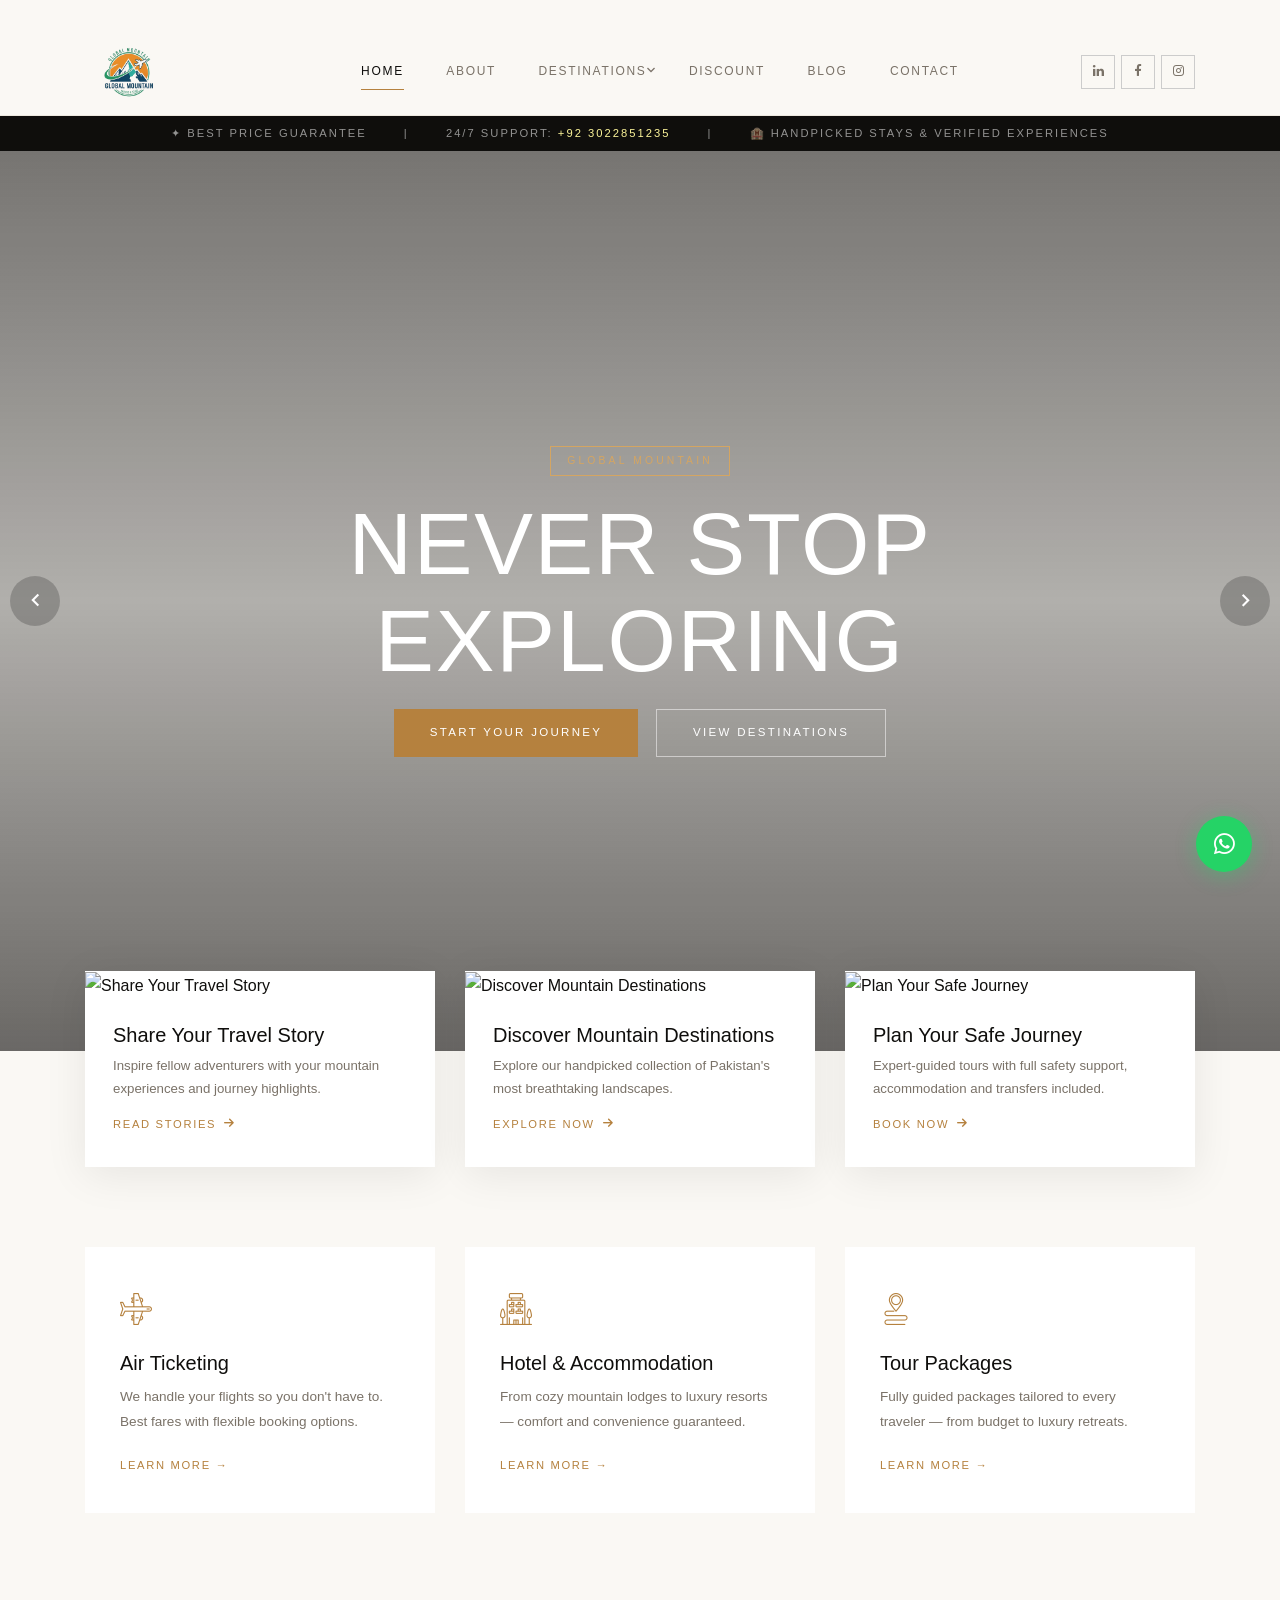
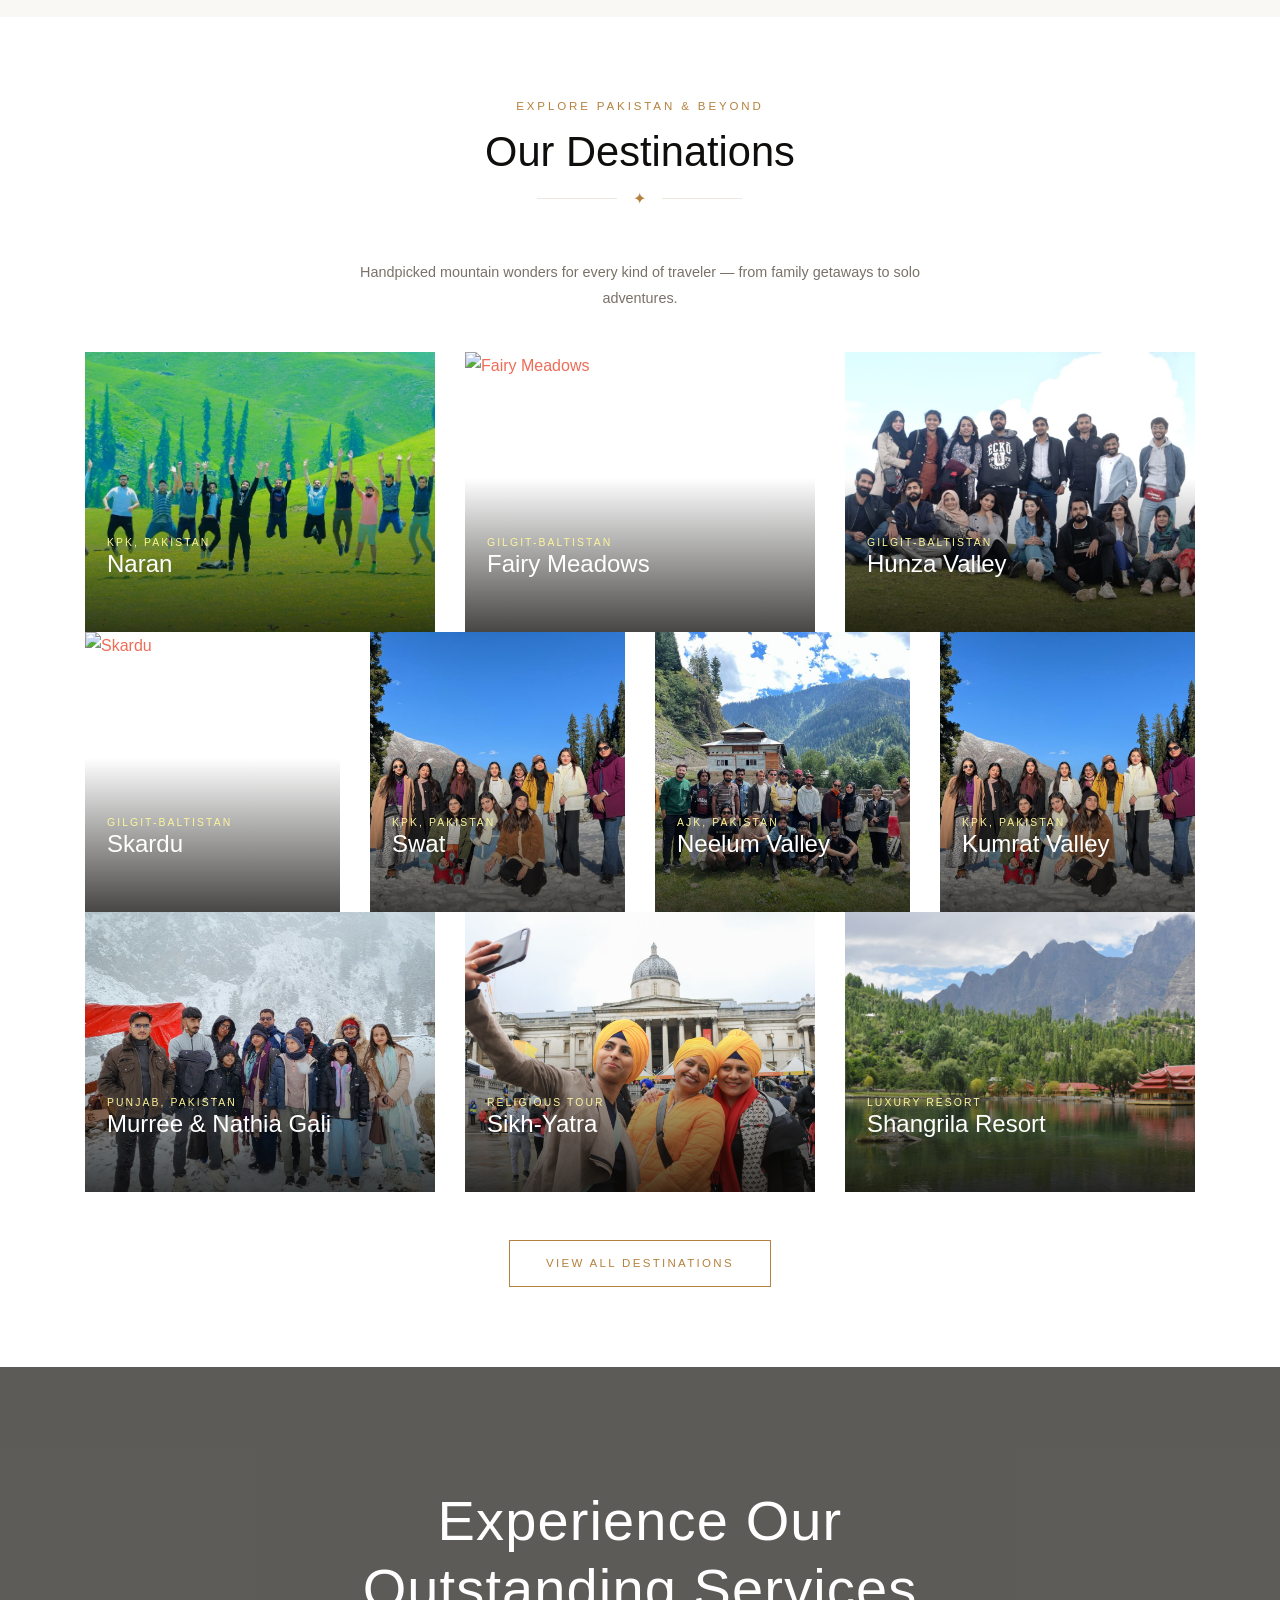
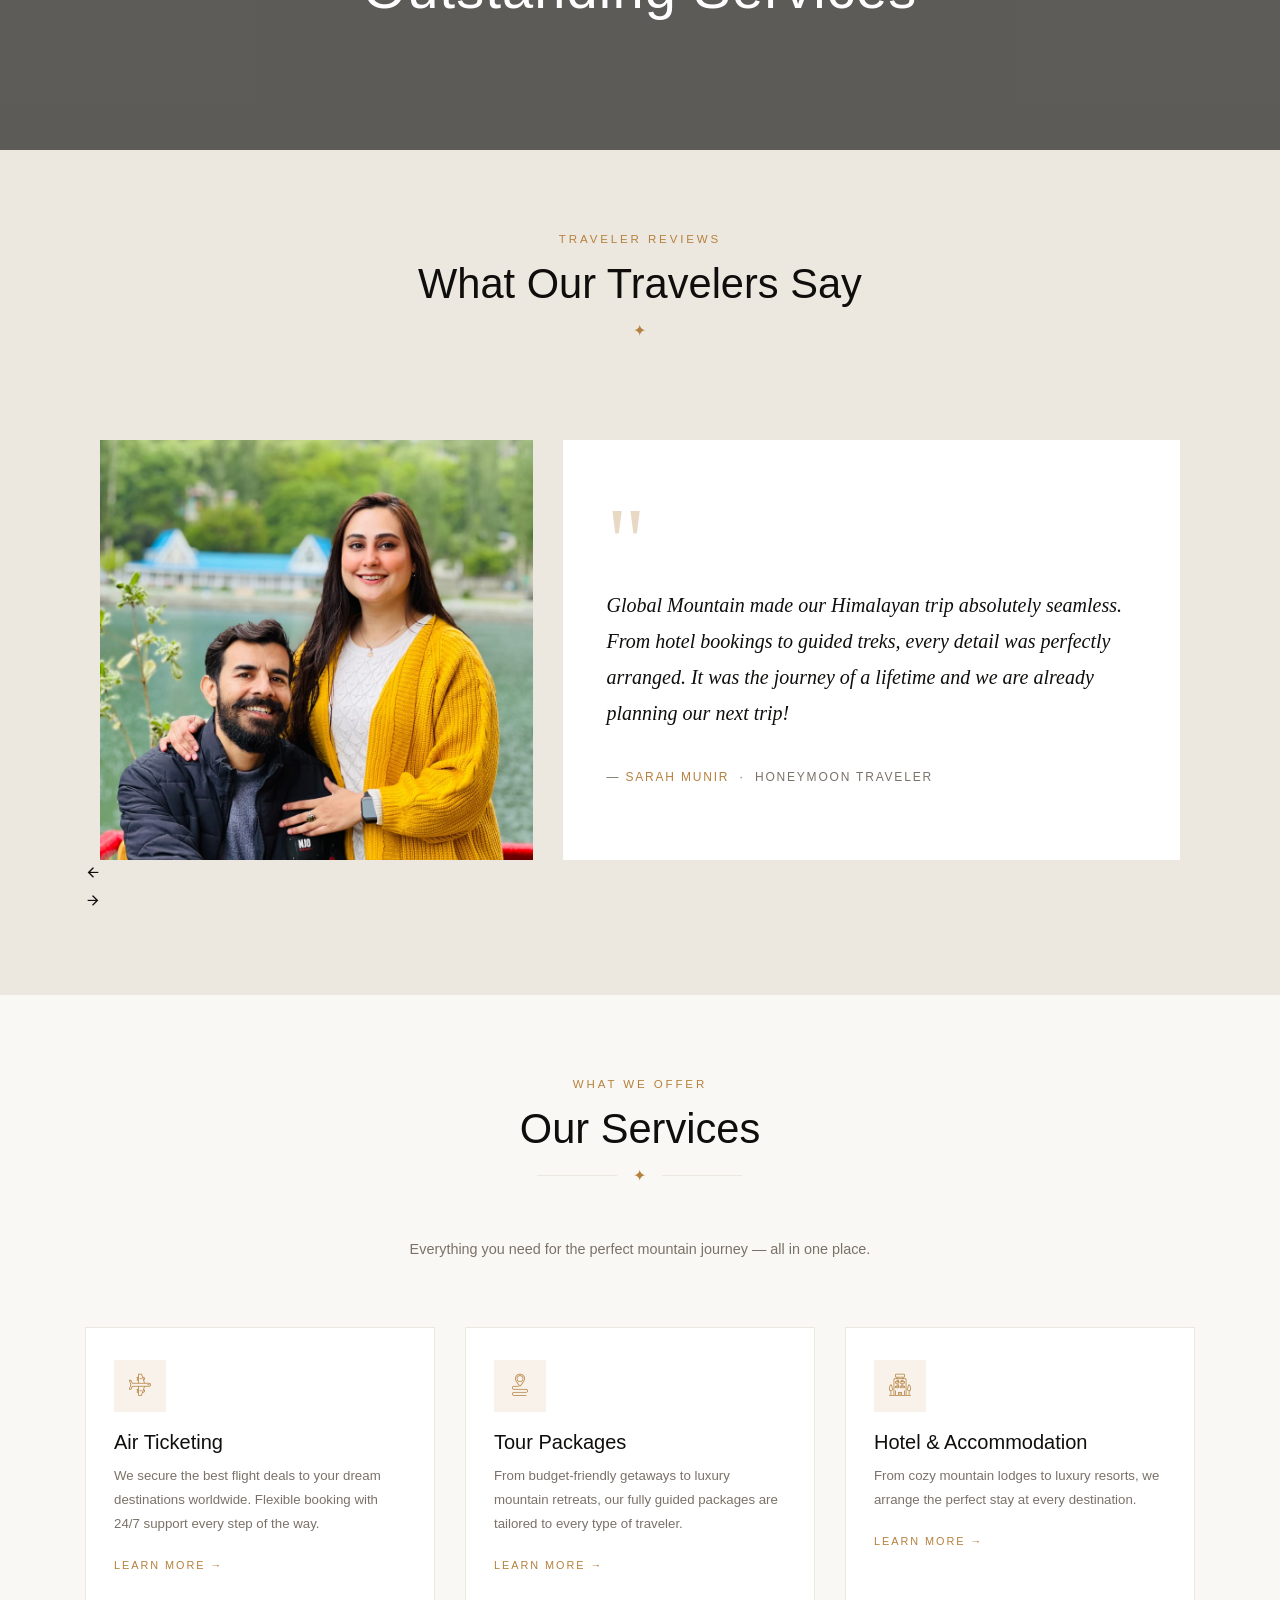
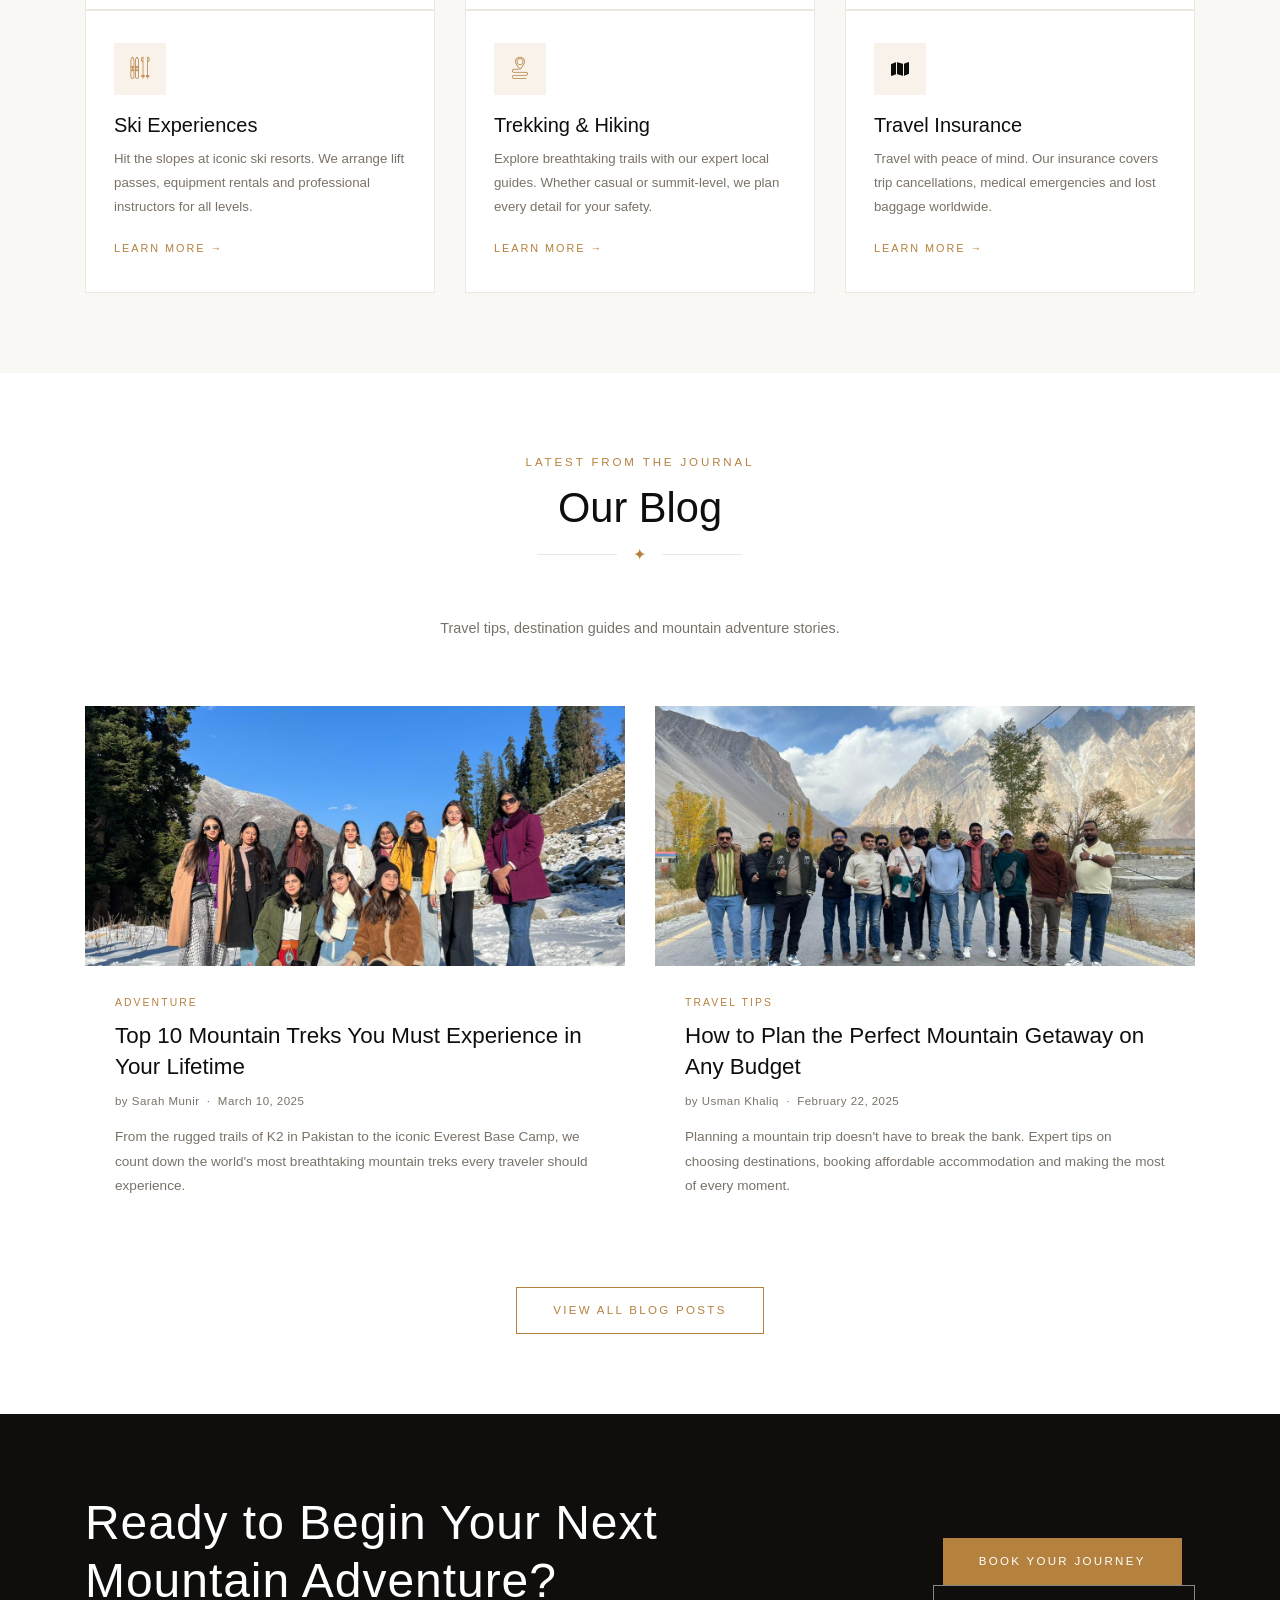
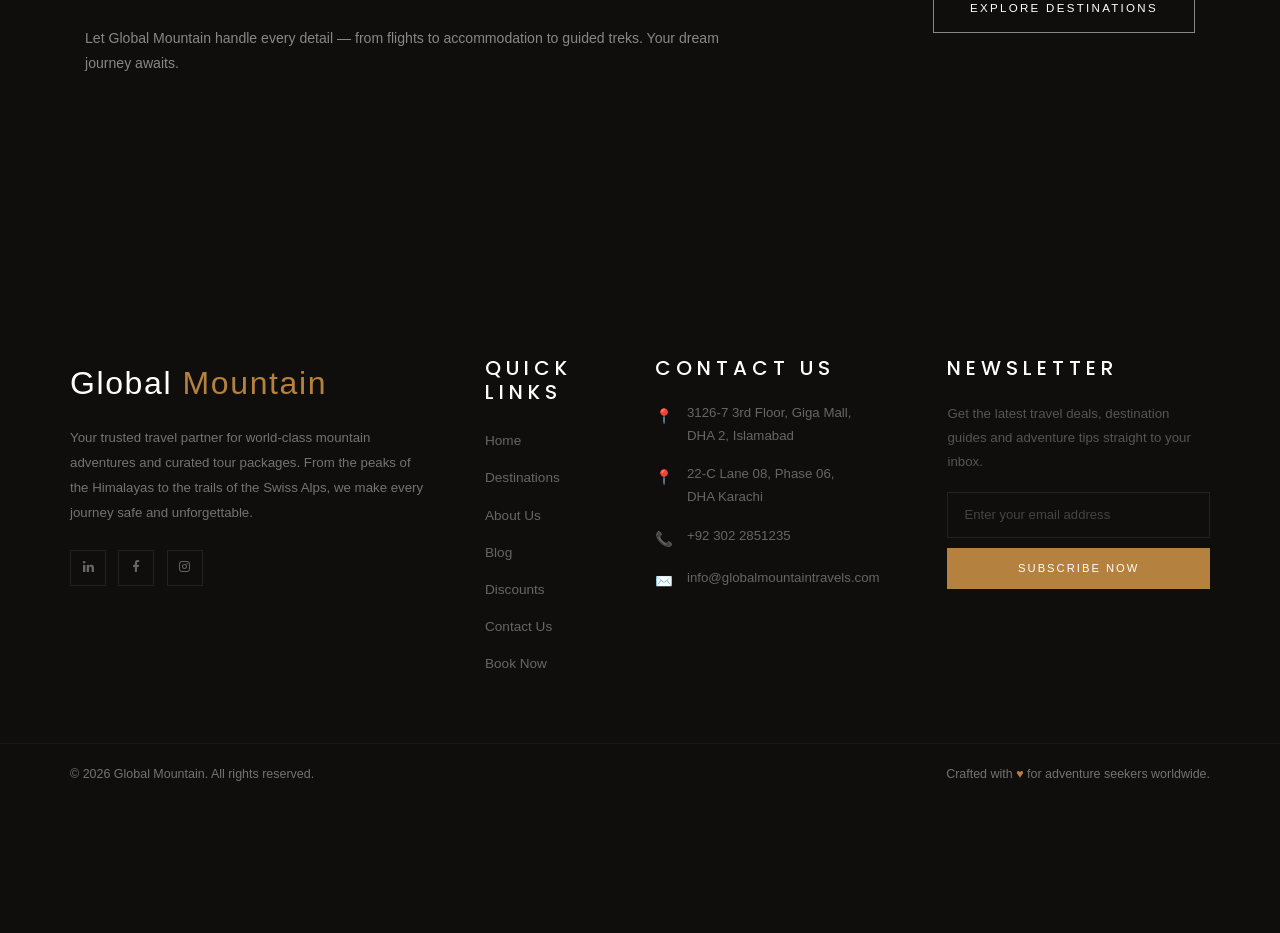
==== commit a9457219: "your message" ====
--- a/index.html
+++ b/index.html
@@ -1390,13 +1390,12 @@
             <span class="footer-contact-icon">📞</span>
             <span class="footer-contact-text"><a href="tel:+923022851235">+92 302 2851235</a></span>
           </div>
-          <div class="footer-contact-item">
+          <!-- <div class="footer-contact-item">
             <span class="footer-contact-icon">📞</span>
-            <span class="footer-contact-text"><a href="tel:+923022851235">0302-2851235</a></span>
-          </div>
+          </div> -->
           <div class="footer-contact-item">
             <span class="footer-contact-icon">✉️</span>
-            <span class="footer-contact-text"><a href="mailto:info@globalmountain.com">info@globalmountain.com</a></span>
+            <span class="footer-contact-text"><a href="mailto:info@globalmountaintravels.com">info@globalmountaintravels.com</a></span>
           </div>
         </div>
 
